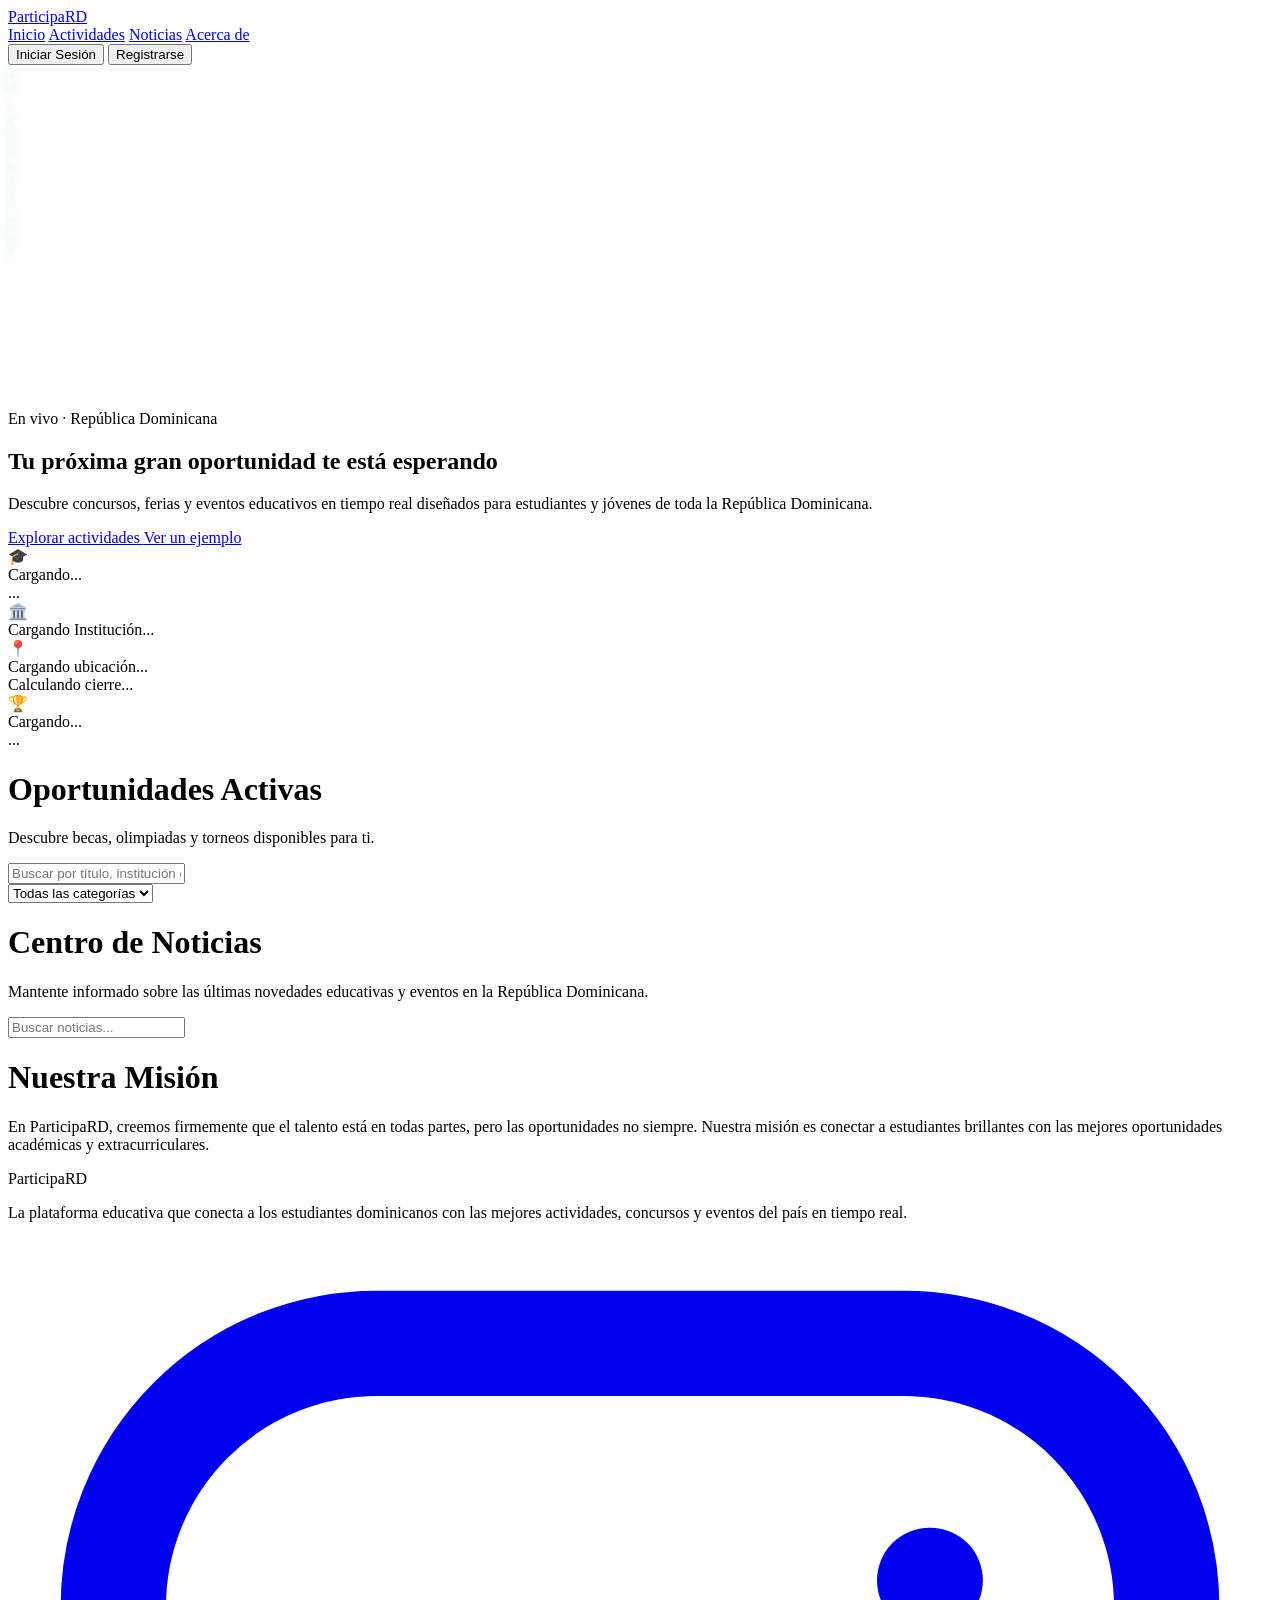
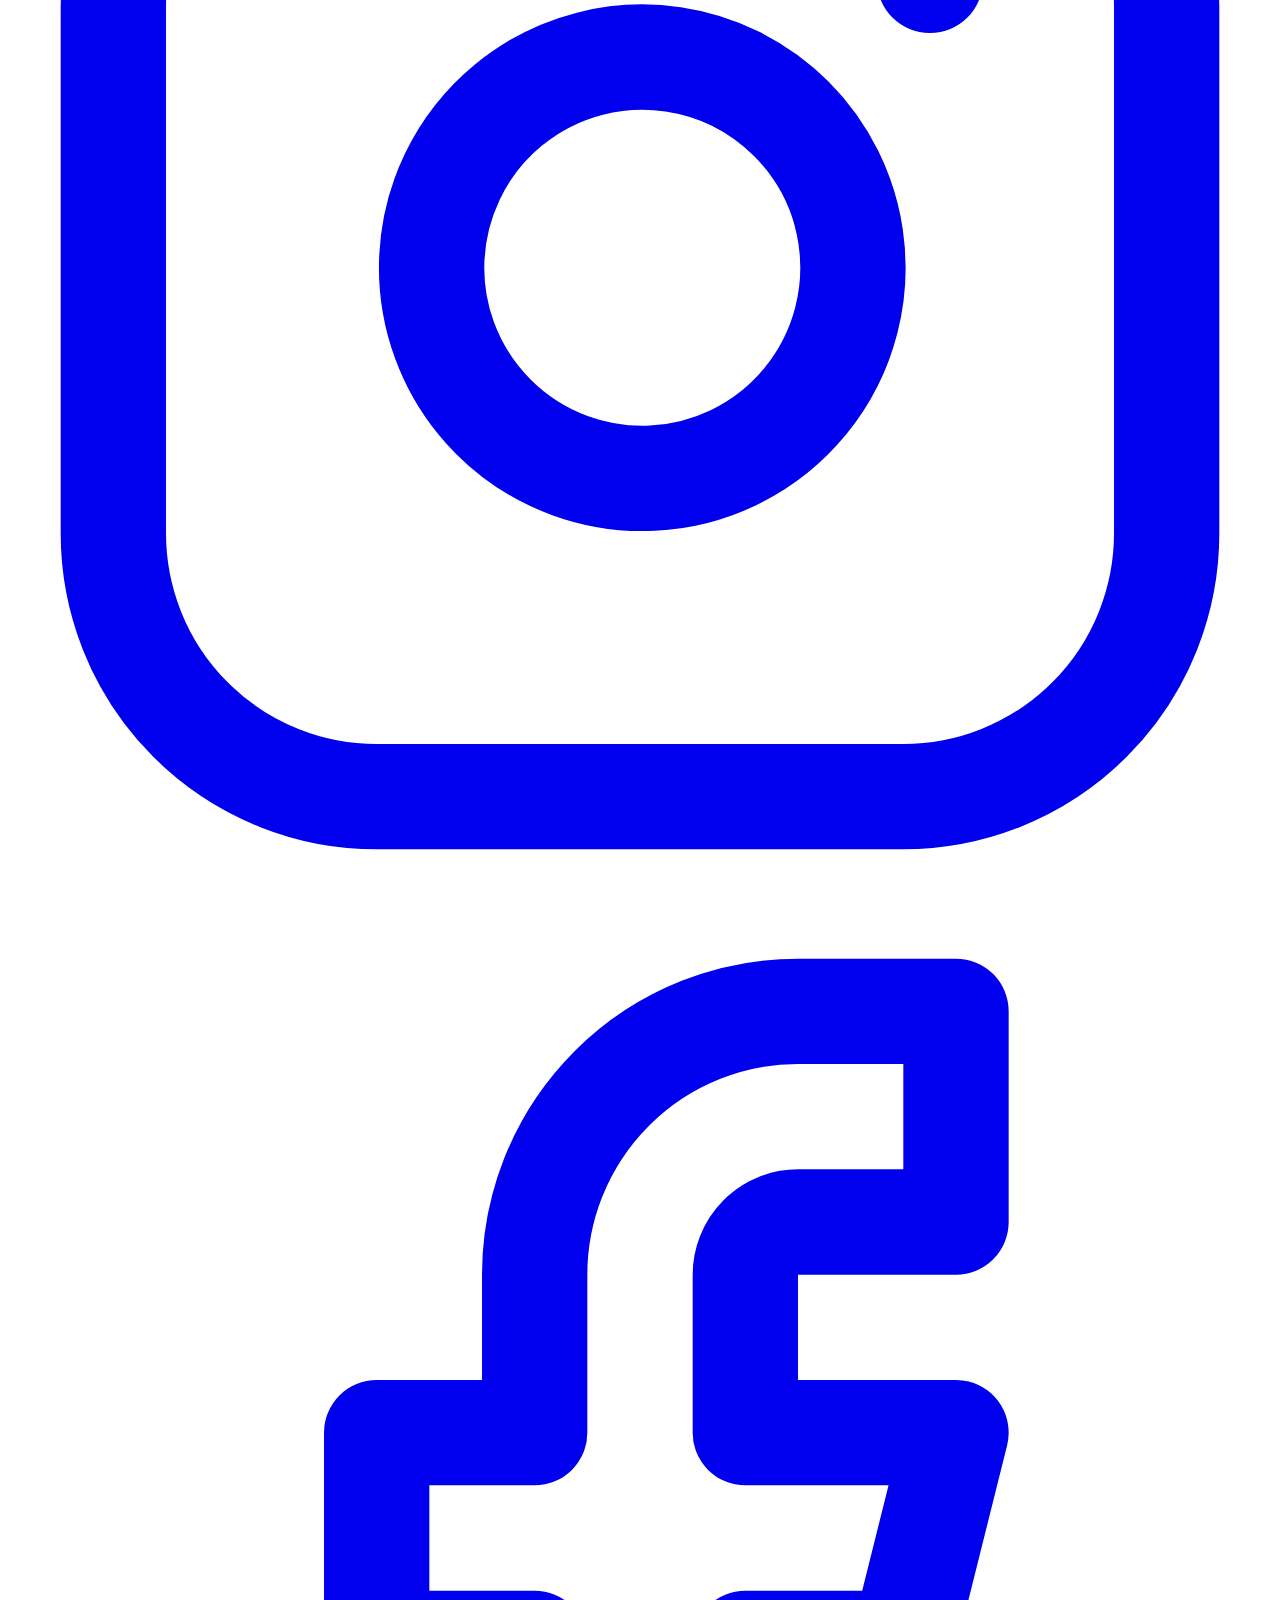
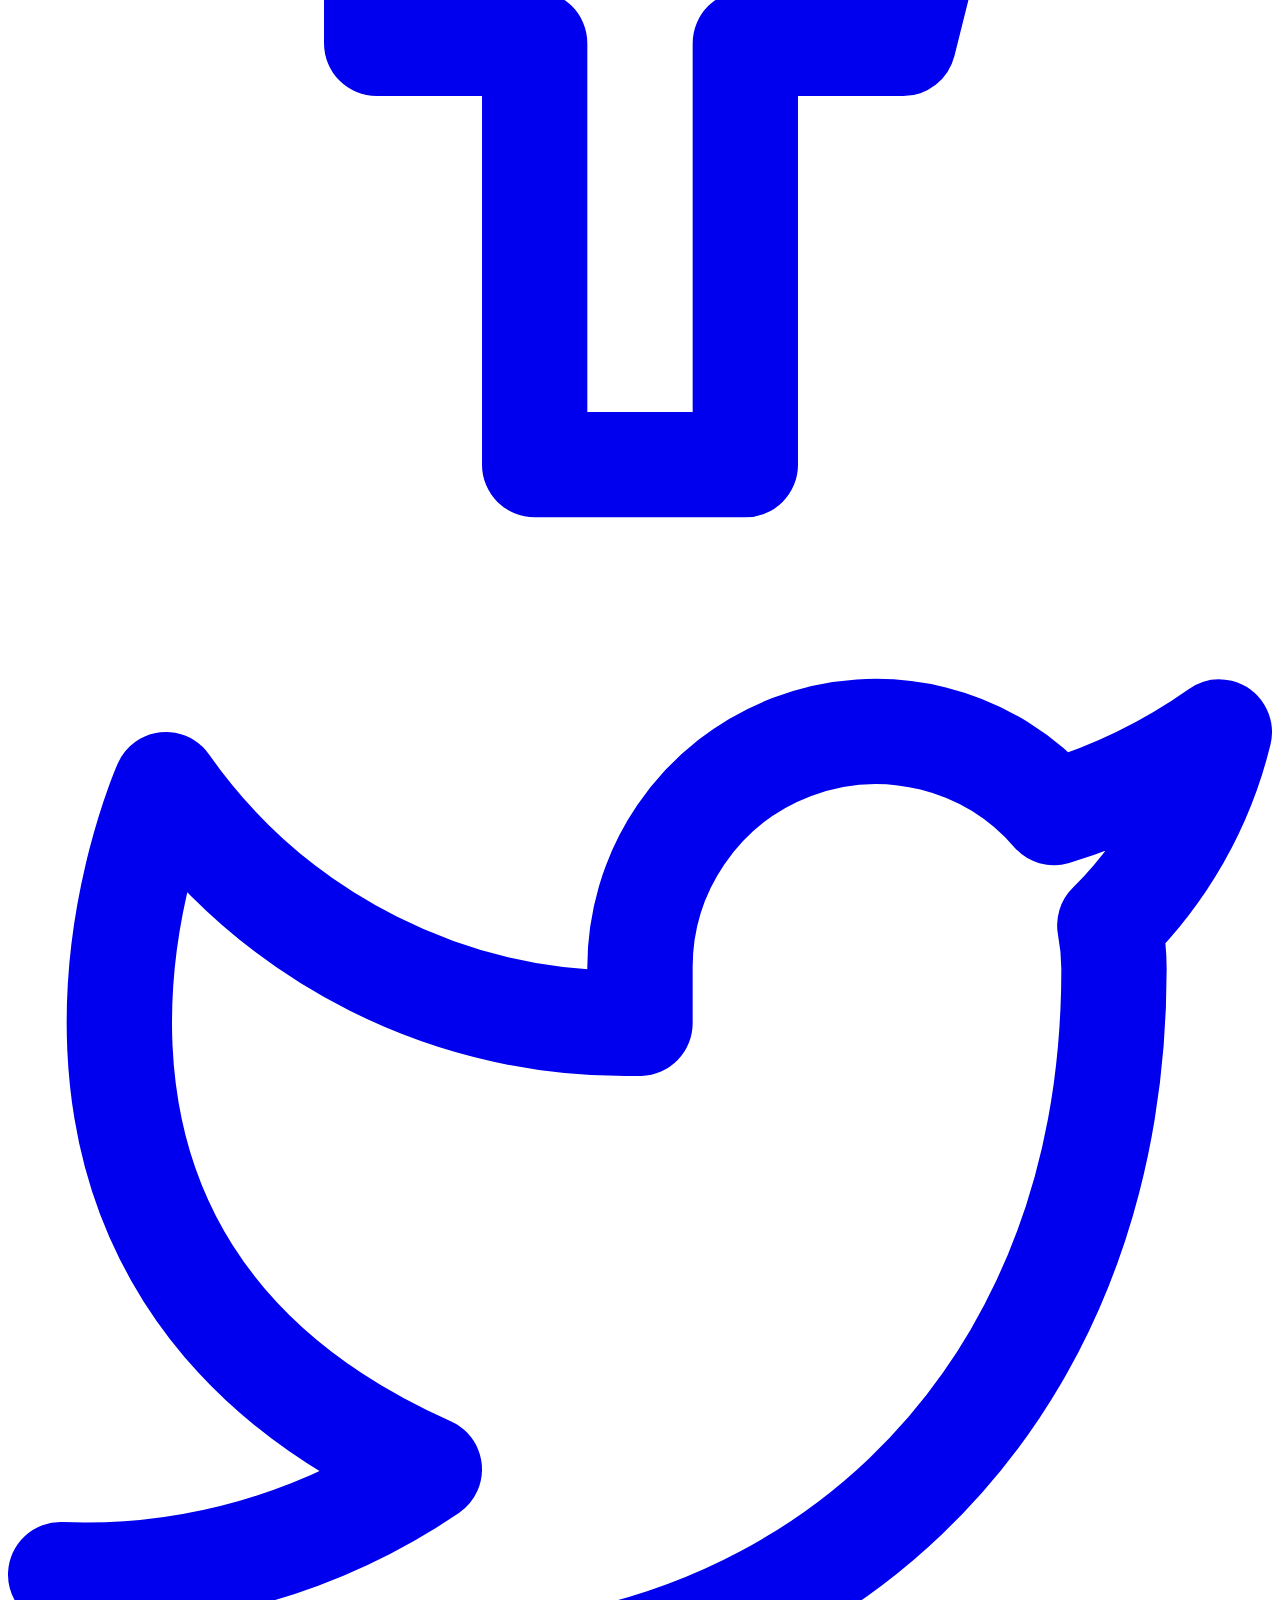
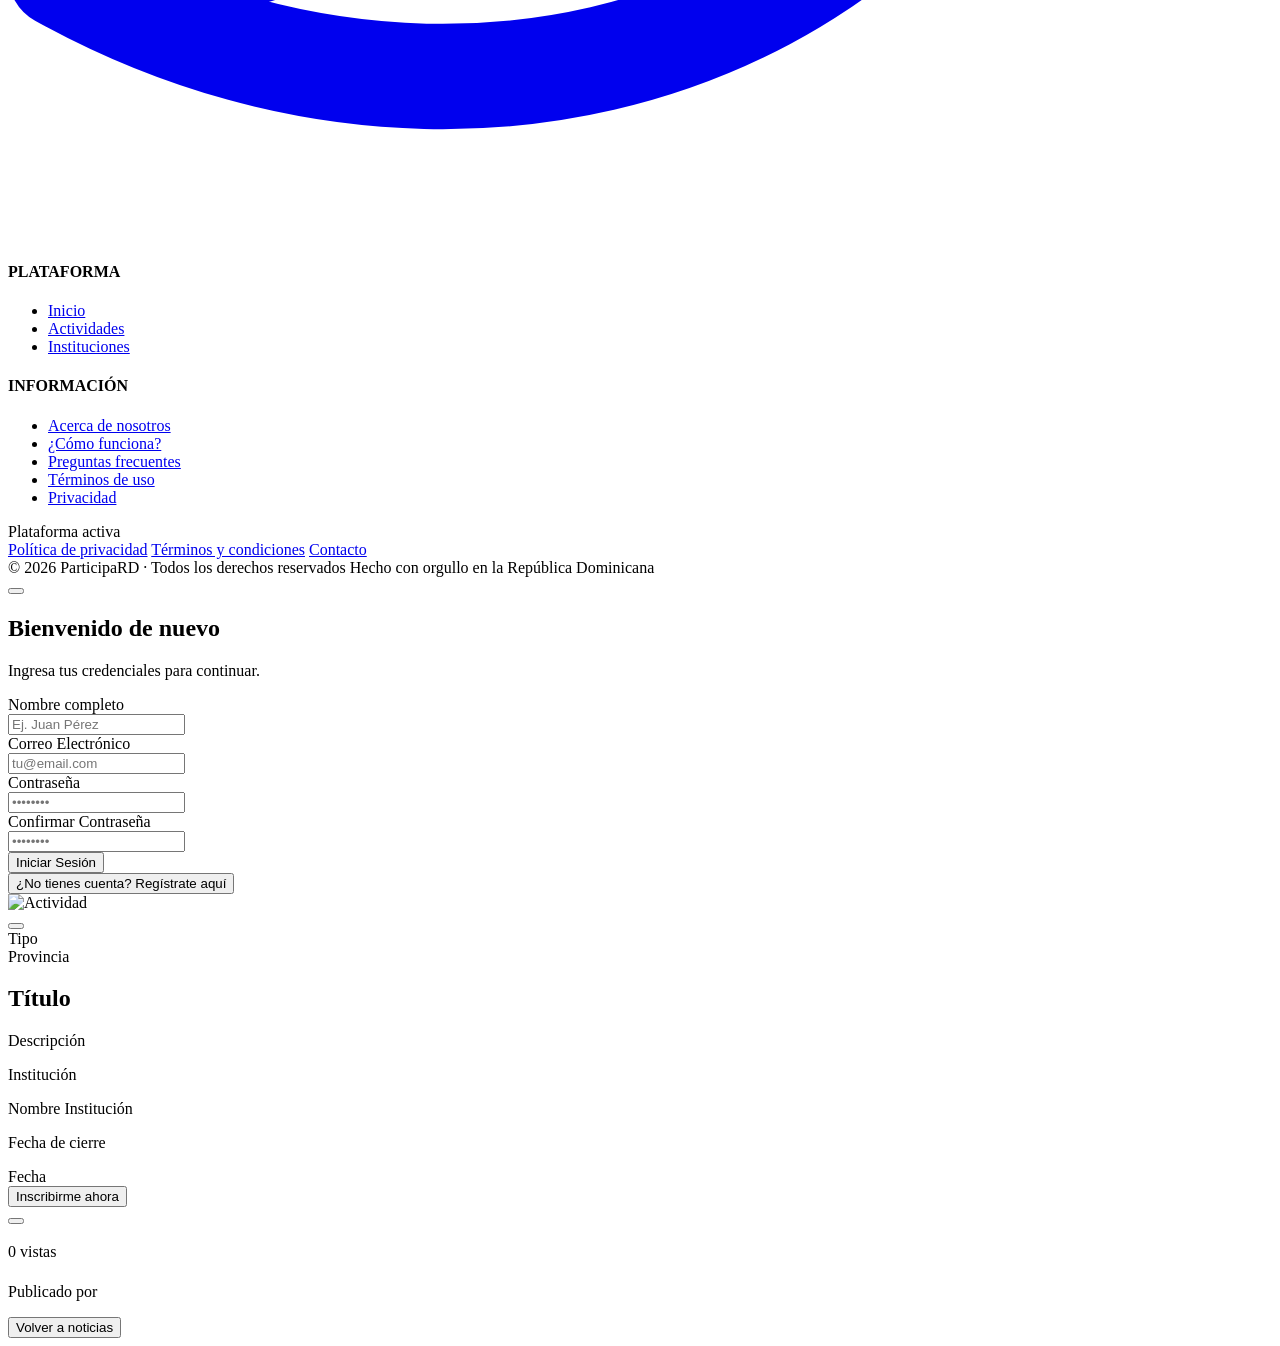
==== templates/index.html @ b7e298d4 "Merge branch 'main' of https://github.com/FelixPy1/participARD" ====
<!DOCTYPE html>
<html lang="es">

<head>
    <meta charset="UTF-8">
    <meta name="viewport" content="width=device-width, initial-scale=1.0">
    <title>ParticipaRD - Encuentra tu próxima oportunidad</title>

    <!-- Tailwind CSS -->
    <script src="https://cdn.tailwindcss.com"></script>
    <script>
        tailwind.config = {
            theme: {
                extend: {
                    colors: {
                        emerald: {
                            400: '#34d399',
                            500: '#10b981',
                            600: '#059669',
                        }
                    }
                }
            }
        }
    </script>

    <!-- AOS Animations -->
    <link href="https://unpkg.com/aos@2.3.1/dist/aos.css" rel="stylesheet">

    <!-- Lucide Icons -->
    <script src="https://unpkg.com/lucide@latest"></script>

    <!-- SweetAlert2 -->
    <script src="https://cdn.jsdelivr.net/npm/sweetalert2@11"></script>

    <!-- Custom CSS -->
    <link rel="stylesheet" href="/static/css/style.css">
</head>

<body class="bg-[#080d1a] min-h-screen text-white font-sans antialiased overflow-x-hidden">

    <!-- Navbar -->
    <header id="navbar" class="fixed top-0 left-0 right-0 z-50 transition-all duration-300 bg-transparent">
        <div class="max-w-7xl mx-auto px-4 sm:px-6 lg:px-8">
            <div class="flex items-center justify-between h-16 lg:h-18">
                <!-- Logo -->
                <a href="#" onclick="navigate('home')" class="flex items-center gap-2 group">
                    <div
                        class="w-8 h-8 rounded-lg bg-emerald-500 flex items-center justify-center shadow-lg shadow-emerald-500/30 group-hover:scale-105 transition-transform duration-200">
                        <i data-lucide="book-open" class="text-white" stroke-width="2.5" width="16" height="16"></i>
                    </div>
                    <span class="text-white font-bold text-lg tracking-tight">
                        Participa<span class="text-emerald-400">RD</span>
                    </span>
                </a>

                <!-- Desktop Nav -->
                <nav class="hidden md:flex items-center gap-1">
                    <a href="#" onclick="navigate('home')"
                        class="nav-btn px-4 py-2 rounded-lg text-sm font-medium transition-all duration-200 text-white/70 hover:text-white hover:bg-white/8">Inicio</a>
                    <a href="#" onclick="navigate('activities')"
                        class="nav-btn px-4 py-2 rounded-lg text-sm font-medium transition-all duration-200 text-white/70 hover:text-white hover:bg-white/8">Actividades</a>
                    <a href="#" onclick="navigate('news')"
                        class="nav-btn px-4 py-2 rounded-lg text-sm font-medium transition-all duration-200 text-white/70 hover:text-white hover:bg-white/8">Noticias</a>
                    <a href="#" onclick="navigate('about')"
                        class="nav-btn px-4 py-2 rounded-lg text-sm font-medium transition-all duration-200 text-white/70 hover:text-white hover:bg-white/8">Acerca
                        de</a>
                </nav>

                <!-- Actions -->
                <div class="hidden md:flex items-center gap-2" id="nav-actions">
                    <!-- Dinámico via JS: Mostrará login/registro o el perfil del usuario -->
                </div>
            </div>
        </div>
    </header>

    <!-- MAIN VIEWS -->
    <main id="main-content">

        <!-- ================= HOME VIEW ================= -->
        <div id="view-home" class="view-section block">
            <section class="relative flex items-start overflow-hidden pt-16 lg:pt-20 pb-4">
                <!-- Background Particles (Inyectadas via JS) -->
                <div id="particles-container" class="fixed inset-0 overflow-hidden pointer-events-none">
                    <div class="absolute inset-0 opacity-[0.04]"
                        style="background-image: linear-gradient(rgba(255,255,255,0.5) 1px, transparent 1px), linear-gradient(90deg, rgba(255,255,255,0.5) 1px, transparent 1px); background-size: 60px 60px;">
                    </div>
                    <div class="absolute top-1/4 left-1/4 w-96 h-96 bg-emerald-500/8 rounded-full blur-3xl"></div>
                    <div class="absolute bottom-1/4 right-1/4 w-80 h-80 bg-blue-500/6 rounded-full blur-3xl"></div>
                </div>

                <div class="relative max-w-7xl mx-auto px-4 sm:px-6 lg:px-8 pb-8 lg:pb-12 pt-2 w-full">
                    <div class="grid grid-cols-1 lg:grid-cols-2 gap-16 lg:gap-12 items-center">
                        <!-- Lado Izquierdo -->
                        <div class="max-w-2xl relative z-10" data-aos="fade-right" data-aos-duration="1000">
                            <div
                                class="inline-flex items-center gap-2 px-3 py-1.5 rounded-full bg-emerald-500/10 border border-emerald-500/20 mb-8 backdrop-blur-sm">
                                <span class="w-1.5 h-1.5 rounded-full bg-emerald-400 animate-pulse"></span>
                                <span class="text-emerald-400 text-xs font-semibold tracking-wide uppercase">En vivo ·
                                    República Dominicana</span>
                            </div>

                            <h1
                                class="text-5xl sm:text-6xl lg:text-6xl xl:text-7xl font-extrabold text-white leading-[1.1] tracking-tight mb-6">
                                Tu próxima gran
                                <span
                                    class="block text-transparent bg-clip-text bg-gradient-to-r from-emerald-400 to-cyan-400 pb-2">
                                    oportunidad
                                </span>
                                te está esperando
                            </h1>

                            <p class="text-lg sm:text-xl text-white/60 leading-relaxed mb-10 max-w-xl font-light">
                                Descubre concursos, ferias y eventos educativos en tiempo real diseñados para
                                estudiantes y jóvenes de toda la República Dominicana.
                            </p>

                            <div class="flex flex-wrap gap-4">
                                <a href="#" onclick="navigate('activities')"
                                    class="inline-flex items-center gap-2 px-7 py-3.5 rounded-xl bg-gradient-to-r from-emerald-500 to-emerald-400 hover:from-emerald-400 hover:to-emerald-300 text-white font-semibold text-sm transition-all duration-300 shadow-[0_0_20px_rgba(52,211,153,0.3)] hover:shadow-[0_0_25px_rgba(52,211,153,0.5)] hover:-translate-y-1">
                                    Explorar actividades
                                    <i data-lucide="arrow-right" width="18" height="18"></i>
                                </a>
                                <a href="#"
                                    class="inline-flex items-center gap-2 px-7 py-3.5 rounded-xl bg-white/5 hover:bg-white/10 border border-white/10 hover:border-white/20 text-white font-medium text-sm transition-all duration-300 backdrop-blur-sm hover:-translate-y-1">
                                    <i data-lucide="play" width="16" height="16" class="text-emerald-400"></i>
                                    Ver un ejemplo
                                </a>
                            </div>

                        </div>

                        <!-- Lado Derecho: Mockup UI original de React -->
                        <div class="relative hidden lg:block h-[480px] w-full" data-aos="fade-left"
                            data-aos-duration="1200" data-aos-delay="200">
                            <!-- Sombras y desenfoques de fondo -->
                            <div
                                class="absolute top-1/2 left-1/2 -translate-x-1/2 -translate-y-1/2 w-80 h-80 bg-emerald-500/20 rounded-full blur-[100px]">
                            </div>
                            <div class="absolute top-1/4 right-1/4 w-64 h-64 bg-cyan-500/20 rounded-full blur-[80px]">
                            </div>

                            <!-- Tarjeta Flotante Principal -->
                            <div
                                class="absolute top-[45%] right-4 -translate-y-1/2 w-[380px] bg-[#0a0f1e]/80 backdrop-blur-xl border border-white/10 rounded-2xl p-6 shadow-2xl shadow-black/50 z-20 animate-float">
                                <div class="flex justify-between items-start mb-6">
                                    <div class="flex gap-3 items-center">
                                        <div
                                            class="w-12 h-12 rounded-xl bg-emerald-500/20 flex items-center justify-center border border-emerald-500/30">
                                            <span class="text-2xl">🎓</span>
                                        </div>
                                        <div>
                                            <div id="hero-main-type"
                                                class="text-xs text-emerald-400 font-semibold mb-1 uppercase tracking-wider">
                                                Cargando...</div>
                                            <div id="hero-main-title" class="text-white font-bold text-lg">...</div>
                                        </div>
                                    </div>
                                    <div class="w-2 h-2 rounded-full bg-emerald-400 animate-ping"></div>
                                </div>

                                <div class="space-y-3 mb-6">
                                    <div class="flex items-center gap-3 text-sm text-white/60">
                                        <div
                                            class="w-8 h-8 rounded-lg bg-white/5 flex items-center justify-center border border-white/5">
                                            🏛️</div>
                                        <span id="hero-main-inst">Cargando Institución...</span>
                                    </div>
                                    <div class="flex items-center gap-3 text-sm text-white/60">
                                        <div
                                            class="w-8 h-8 rounded-lg bg-white/5 flex items-center justify-center border border-white/5">
                                            📍</div>
                                        <span id="hero-main-location">Cargando ubicación...</span>
                                    </div>
                                </div>

                                <div
                                    class="w-full bg-white/5 rounded-lg p-3 flex justify-center items-center border border-white/5">
                                    <span id="hero-main-date" class="text-xs text-white/60 font-medium">Calculando
                                        cierre...</span>
                                </div>
                            </div>

                            <!-- Tarjeta Flotante Secundaria (Detrás) -->
                            <div
                                class="absolute top-1/4 left-4 w-[320px] bg-[#0a0f1e]/60 backdrop-blur-md border border-white/5 rounded-2xl p-5 shadow-xl -rotate-6 z-10 animate-floatReverse">
                                <div class="flex gap-3 items-center mb-4">
                                    <div
                                        class="w-10 h-10 rounded-lg bg-cyan-500/20 flex items-center justify-center border border-cyan-500/30">
                                        <span class="text-xl">🏆</span>
                                    </div>
                                    <div>
                                        <div id="hero-sub-type"
                                            class="text-[10px] text-cyan-400 font-semibold mb-0.5 uppercase tracking-wider">
                                            Cargando...</div>
                                        <div id="hero-sub-title" class="text-white/90 font-bold text-sm">...</div>
                                    </div>
                                </div>
                                <div class="h-2 w-full bg-white/5 rounded-full overflow-hidden">
                                    <div
                                        class="h-full bg-gradient-to-r from-cyan-500 to-emerald-400 w-3/4 rounded-full">
                                    </div>
                                </div>
                            </div>

                        </div>
                    </div>
                </div>
            </section>
        </div>

        <!-- ================= ACTIVITIES VIEW ================= -->
        <div id="view-activities" class="view-section hidden pt-24 min-h-screen">
            <div class="max-w-7xl mx-auto px-4 sm:px-6 lg:px-8 py-12">
                <div class="flex flex-col md:flex-row justify-between items-start md:items-end gap-6 mb-12"
                    data-aos="fade-up">
                    <div>
                        <h1 class="text-4xl font-extrabold text-white mb-4 tracking-tight">Oportunidades <span
                                class="text-emerald-400">Activas</span></h1>
                        <p class="text-white/60 text-lg max-w-2xl mb-6">Descubre becas, olimpiadas y torneos disponibles
                            para ti.</p>

                        <!-- Barra de Búsqueda -->
                        <div class="relative max-w-md">
                            <i data-lucide="search"
                                class="absolute left-4 top-1/2 -translate-y-1/2 w-5 h-5 text-white/40"></i>
                            <input type="text" id="search-activities" oninput="renderActivitiesGrid()"
                                placeholder="Buscar por título, institución o provincia..."
                                class="w-full pl-11 pr-4 py-3 rounded-xl bg-[#0a0f1e]/80 backdrop-blur-md border border-white/10 text-white placeholder:text-white/30 focus:outline-none focus:border-emerald-500/50 shadow-lg shadow-black/20 transition-all">
                        </div>
                    </div>
                    <!-- Filtros -->
                    <div id="filters-container" class="relative w-full md:w-64 z-10">
                        <select onchange="filterActivities(this.value)"
                            class="w-full bg-[#0a0f1e]/80 backdrop-blur-md border border-white/10 rounded-xl px-4 py-3 text-white font-medium focus:outline-none focus:border-emerald-500/50 appearance-none cursor-pointer hover:bg-white/5 transition-all shadow-lg shadow-black/20">
                            <option class="bg-[#0a0f1e]" value="all">Todas las categorías</option>
                        </select>
                        <div
                            class="absolute inset-y-0 right-0 flex items-center px-4 pointer-events-none text-emerald-400">
                            <i data-lucide="chevron-down" class="w-4 h-4"></i>
                        </div>
                    </div>
                </div>

                <div id="activities-grid" class="grid grid-cols-1 md:grid-cols-2 lg:grid-cols-3 gap-6"
                    data-aos="fade-up" data-aos-delay="200">
                    <!-- Inyectado via JS -->
                </div>
            </div>
        </div>

        <!-- ================= NEWS VIEW ================= -->
        <div id="view-news" class="view-section hidden pt-24 min-h-screen">
            <div class="max-w-7xl mx-auto px-4 sm:px-6 lg:px-8 py-12">
                <div class="flex flex-col md:flex-row justify-between items-start md:items-end gap-6 mb-12" data-aos="fade-up">
                    <div>
                        <h1 class="text-4xl font-extrabold text-white mb-4 tracking-tight">Centro de <span class="text-emerald-400">Noticias</span></h1>
                        <p class="text-white/60 text-lg max-w-2xl mb-6">Mantente informado sobre las últimas novedades educativas y eventos en la República Dominicana.</p>
                        
                        <!-- News Search -->
                        <div class="relative max-w-md">
                            <i data-lucide="search" class="absolute left-4 top-1/2 -translate-y-1/2 w-5 h-5 text-white/40"></i>
                            <input type="text" id="search-news" oninput="renderNewsGrid()" placeholder="Buscar noticias..." 
                                class="w-full pl-11 pr-4 py-3 rounded-xl bg-[#0a0f1e]/80 backdrop-blur-md border border-white/10 text-white placeholder:text-white/30 focus:outline-none focus:border-emerald-500/50 shadow-lg shadow-black/20 transition-all">
                        </div>
                    </div>
                </div>

                <div id="news-grid" class="space-y-6" data-aos="fade-up" data-aos-delay="200">
                    <!-- Inyectado via JS -->
                </div>
            </div>
        </div>

        <!-- ================= ABOUT VIEW ================= -->
        <div id="view-about" class="view-section hidden pt-24 min-h-screen">
            <div class="max-w-4xl mx-auto px-4 sm:px-6 lg:px-8 py-12">
                <div class="text-center mb-16" data-aos="zoom-in">
                    <h1 class="text-4xl md:text-5xl font-extrabold text-white mb-6">Nuestra <span
                            class="text-emerald-400">Misión</span></h1>
                    <p class="text-xl text-white/70 leading-relaxed">
                        En ParticipaRD, creemos firmemente que el talento está en todas partes, pero las oportunidades
                        no siempre.
                        Nuestra misión es conectar a estudiantes brillantes con las mejores oportunidades académicas y
                        extracurriculares.
                    </p>
                </div>
            </div>
        </div>

        <!-- ================= FOOTER ================= -->
        <footer id="main-footer" class="bg-[#080d1a] border-t border-white/5">
            <div class="max-w-7xl mx-auto px-4 sm:px-6 lg:px-8 py-16">
                <div class="grid grid-cols-1 md:grid-cols-3 gap-10">
                    <div class="md:col-span-1">
                        <div class="flex items-center gap-2 mb-4">
                            <div
                                class="w-8 h-8 rounded-lg bg-emerald-500 flex items-center justify-center shadow-lg shadow-emerald-500/30">
                                <i data-lucide="book-open" class="text-white" stroke-width="2.5" width="16"
                                    height="16"></i>
                            </div>
                            <span class="text-white font-bold text-lg">
                                Participa<span class="text-emerald-400">RD</span>
                            </span>
                        </div>
                        <p class="text-sm text-white/40 leading-relaxed mb-6">
                            La plataforma educativa que conecta a los estudiantes dominicanos con las mejores
                            actividades, concursos y eventos del país en tiempo real.
                        </p>
                        <div class="flex items-center gap-2">
                            <a href="#"
                                class="w-8 h-8 rounded-lg bg-white/5 hover:bg-emerald-500/20 border border-white/10 hover:border-emerald-500/30 flex items-center justify-center text-white/40 hover:text-emerald-400 transition-all duration-200">
                                <svg xmlns="http://www.w3.org/2000/svg" viewBox="0 0 24 24" fill="none"
                                    stroke="currentColor" stroke-width="2" stroke-linecap="round"
                                    stroke-linejoin="round" class="w-4 h-4">
                                    <rect x="2" y="2" width="20" height="20" rx="5" ry="5"></rect>
                                    <path d="M16 11.37A4 4 0 1 1 12.63 8 4 4 0 0 1 16 11.37z"></path>
                                    <line x1="17.5" y1="6.5" x2="17.51" y2="6.5"></line>
                                </svg>
                            </a>
                            <a href="#"
                                class="w-8 h-8 rounded-lg bg-white/5 hover:bg-emerald-500/20 border border-white/10 hover:border-emerald-500/30 flex items-center justify-center text-white/40 hover:text-emerald-400 transition-all duration-200">
                                <svg xmlns="http://www.w3.org/2000/svg" viewBox="0 0 24 24" fill="none"
                                    stroke="currentColor" stroke-width="2" stroke-linecap="round"
                                    stroke-linejoin="round" class="w-4 h-4">
                                    <path d="M18 2h-3a5 5 0 0 0-5 5v3H7v4h3v8h4v-8h3l1-4h-4V7a1 1 0 0 1 1-1h3z"></path>
                                </svg>
                            </a>
                            <a href="#"
                                class="w-8 h-8 rounded-lg bg-white/5 hover:bg-emerald-500/20 border border-white/10 hover:border-emerald-500/30 flex items-center justify-center text-white/40 hover:text-emerald-400 transition-all duration-200">
                                <svg xmlns="http://www.w3.org/2000/svg" viewBox="0 0 24 24" fill="none"
                                    stroke="currentColor" stroke-width="2" stroke-linecap="round"
                                    stroke-linejoin="round" class="w-4 h-4">
                                    <path
                                        d="M23 3a10.9 10.9 0 0 1-3.14 1.53 4.48 4.48 0 0 0-7.86 3v1A10.66 10.66 0 0 1 3 4s-4 9 5 13a11.64 11.64 0 0 1-7 2c9 5 20 0 20-11.5a4.5 4.5 0 0 0-.08-.83A7.72 7.72 0 0 0 23 3z">
                                    </path>
                                </svg>
                            </a>
                        </div>
                    </div>

                    <div>
                        <h4 class="text-white font-semibold text-sm mb-4 tracking-wide">PLATAFORMA</h4>
                        <ul class="space-y-2.5">
                            <li><a href="#" onclick="navigate('home')"
                                    class="text-sm text-white/40 hover:text-white/80 transition-colors duration-150">Inicio</a>
                            </li>
                            <li><a href="#" onclick="navigate('activities')"
                                    class="text-sm text-white/40 hover:text-white/80 transition-colors duration-150">Actividades</a>
                            </li>
                            <li><a href="#"
                                    class="text-sm text-white/40 hover:text-white/80 transition-colors duration-150">Instituciones</a>
                            </li>
                        </ul>
                    </div>

                    <div>
                        <h4 class="text-white font-semibold text-sm mb-4 tracking-wide">INFORMACIÓN</h4>
                        <ul class="space-y-2.5">
                            <li><a href="#" onclick="navigate('about')"
                                    class="text-sm text-white/40 hover:text-white/80 transition-colors duration-150">Acerca
                                    de nosotros</a></li>
                            <li><a href="#"
                                    class="text-sm text-white/40 hover:text-white/80 transition-colors duration-150">¿Cómo
                                    funciona?</a></li>
                            <li><a href="#"
                                    class="text-sm text-white/40 hover:text-white/80 transition-colors duration-150">Preguntas
                                    frecuentes</a></li>
                            <li><a href="#"
                                    class="text-sm text-white/40 hover:text-white/80 transition-colors duration-150">Términos
                                    de uso</a></li>
                            <li><a href="#"
                                    class="text-sm text-white/40 hover:text-white/80 transition-colors duration-150">Privacidad</a>
                            </li>
                        </ul>
                    </div>

                </div>
            </div>

            <div
                class="mt-12 pt-6 border-t border-white/5 flex flex-col sm:flex-row items-center justify-between gap-4">
                <div class="flex items-center gap-4 text-xs text-white/25">
                    <span class="flex items-center gap-1.5">
                        <span class="w-1.5 h-1.5 rounded-full bg-emerald-400 animate-pulse"></span>
                        Plataforma activa
                    </span>
                </div>
                <div class="flex items-center gap-4 text-xs text-white/25">
                    <a href="#" class="hover:text-white/50 transition-colors">Política de privacidad</a>
                    <a href="#" class="hover:text-white/50 transition-colors">Términos y condiciones</a>
                    <a href="#" class="hover:text-white/50 transition-colors">Contacto</a>
                </div>
            </div>

            <div class="mt-4 flex flex-col sm:flex-row items-center justify-between gap-2 text-xs text-white/15">
                <span>© 2026 ParticipaRD · Todos los derechos reservados</span>
                <span>Hecho con orgullo en la República Dominicana</span>
            </div>
            </div>
        </footer>

    </main>

    <!-- ================= AUTH MODAL ================= -->
    <div id="auth-modal"
        class="hidden fixed inset-0 z-[60] flex items-center justify-center p-4 bg-black/60 backdrop-blur-md">
        <div class="glass-panel relative w-full max-w-md rounded-3xl p-8 shadow-[0_0_50px_rgba(16,185,129,0.15)]">
            <button onclick="toggleAuthModal()"
                class="absolute top-6 right-6 p-2 text-white/50 hover:text-white hover:bg-white/10 rounded-full transition-all">
                <i data-lucide="x" class="w-5 h-5"></i>
            </button>

            <h2 id="auth-title" class="text-3xl font-bold text-white mb-2 tracking-tight">Bienvenido de nuevo</h2>
            <p id="auth-subtitle" class="text-white/50 mb-8 text-sm">Ingresa tus credenciales para continuar.</p>

            <div id="auth-error" class="hidden flex gap-3 p-4 rounded-xl bg-red-500/10 border border-red-500/20 mb-6">
                <i data-lucide="alert-circle" class="w-4 h-4 text-red-400 mt-0.5"></i>
                <p id="auth-error-msg" class="text-sm text-red-300 font-medium"></p>
            </div>

            <div id="auth-success"
                class="hidden flex gap-3 p-4 rounded-xl bg-emerald-500/10 border border-emerald-500/20 mb-6">
                <i data-lucide="check-circle" class="w-4 h-4 text-emerald-400 mt-0.5"></i>
                <p id="auth-success-msg" class="text-sm text-emerald-300 font-medium"></p>
            </div>

            <form id="auth-form" class="space-y-5">
                <div id="group-name" class="hidden space-y-1.5">
                    <label class="text-xs font-semibold text-white/70 uppercase tracking-wider ml-1">Nombre
                        completo</label>
                    <div class="relative">
                        <i data-lucide="user"
                            class="absolute left-4 top-1/2 -translate-y-1/2 w-4 h-4 text-white/40"></i>
                        <input type="text" id="auth-name"
                            class="w-full pl-11 pr-4 py-3 rounded-xl bg-white/5 border border-white/10 text-white placeholder:text-white/20 focus:outline-none focus:border-emerald-500/50"
                            placeholder="Ej. Juan Pérez">
                    </div>
                </div>

                <div class="space-y-1.5">
                    <label class="text-xs font-semibold text-white/70 uppercase tracking-wider ml-1">Correo
                        Electrónico</label>
                    <div class="relative">
                        <i data-lucide="mail"
                            class="absolute left-4 top-1/2 -translate-y-1/2 w-4 h-4 text-white/40"></i>
                        <input type="email" id="auth-email" required
                            class="w-full pl-11 pr-4 py-3 rounded-xl bg-white/5 border border-white/10 text-white placeholder:text-white/20 focus:outline-none focus:border-emerald-500/50"
                            placeholder="tu@email.com">
                    </div>
                </div>

                <div class="space-y-1.5">
                    <label class="text-xs font-semibold text-white/70 uppercase tracking-wider ml-1">Contraseña</label>
                    <div class="relative">
                        <i data-lucide="lock"
                            class="absolute left-4 top-1/2 -translate-y-1/2 w-4 h-4 text-white/40"></i>
                        <input type="password" id="auth-password" required
                            class="w-full pl-11 pr-4 py-3 rounded-xl bg-white/5 border border-white/10 text-white placeholder:text-white/20 focus:outline-none focus:border-emerald-500/50"
                            placeholder="••••••••">
                    </div>
                </div>

                <div id="group-confirm-password" class="space-y-1.5">
                    <label class="text-xs font-semibold text-white/70 uppercase tracking-wider ml-1">Confirmar Contraseña</label>
                    <div class="relative">
                        <i data-lucide="shield-check"
                            class="absolute left-4 top-1/2 -translate-y-1/2 w-4 h-4 text-white/40"></i>
                        <input type="password" id="auth-confirm-password" required
                            class="w-full pl-11 pr-4 py-3 rounded-xl bg-white/5 border border-white/10 text-white placeholder:text-white/20 focus:outline-none focus:border-emerald-500/50"
                            placeholder="••••••••">
                    </div>
                </div>



                <button type="submit" id="auth-submit-btn"
                    class="w-full btn-premium py-3 px-4 bg-emerald-500 text-white font-bold rounded-xl transition-all flex items-center justify-center mt-2 shadow-[0_0_20px_rgba(16,185,129,0.2)]">
                    Iniciar Sesión
                </button>
            </form>

            <div class="mt-6 text-center">
                <button onclick="toggleAuthMode()" class="text-sm text-white/50 hover:text-white transition-colors">
                    <span id="auth-toggle-text">¿No tienes cuenta? Regístrate aquí</span>
                </button>
            </div>
        </div>
    </div>

    <!-- ================= PUBLIC ACTIVITY MODAL ================= -->
    <div id="public-activity-modal"
        class="hidden fixed inset-0 z-50 flex items-center justify-center p-4 bg-black/60 backdrop-blur-md">
        <div
            class="glass-panel relative w-full max-w-2xl max-h-[90vh] overflow-y-auto rounded-3xl shadow-[0_0_50px_rgba(16,185,129,0.15)] flex flex-col">
            <!-- Header Image -->
            <div id="public-activity-image-container"
                class="h-48 w-full relative overflow-hidden shrink-0 rounded-t-3xl hidden">
                <img id="public-activity-image" src="" class="w-full h-full object-cover" alt="Actividad">
                <div class="absolute inset-0 bg-gradient-to-t from-[#080d1a] to-transparent"></div>
            </div>

            <button onclick="closePublicActivityModal()"
                class="absolute top-4 right-4 z-10 p-2 text-white/70 hover:text-white bg-black/20 hover:bg-black/40 rounded-full transition-all">
                <i data-lucide="x" class="w-5 h-5"></i>
            </button>

            <div class="p-8 flex-1 flex flex-col">
                <div class="flex flex-wrap gap-2 mb-4">
                    <div id="public-activity-type"
                        class="inline-flex items-center gap-1.5 px-3 py-1 rounded-full bg-emerald-500/10 border border-emerald-500/20 text-emerald-400 text-xs font-bold uppercase tracking-wider">
                        <i data-lucide="tag" class="w-3 h-3"></i>
                        Tipo
                    </div>
                    <div id="public-activity-province"
                        class="px-2 py-1 rounded bg-white/5 text-white/70 border border-white/5 text-xs font-medium flex items-center gap-1">
                        <i data-lucide="map-pin" class="w-3 h-3"></i>
                        Provincia
                    </div>
                </div>

                <h2 id="public-activity-title" class="text-3xl font-extrabold text-white mb-6 leading-tight">Título</h2>

                <p id="public-activity-desc" class="text-white/70 text-base leading-relaxed mb-8">Descripción</p>

                <div class="grid grid-cols-1 sm:grid-cols-2 gap-4 mb-8 bg-white/5 p-4 rounded-xl border border-white/5">
                    <div class="flex items-center gap-3 text-white/80">
                        <div class="w-10 h-10 rounded-lg bg-emerald-500/10 flex items-center justify-center shrink-0">
                            <i data-lucide="building" class="w-5 h-5 text-emerald-400"></i>
                        </div>
                        <div>
                            <p class="text-[10px] text-white/40 uppercase tracking-wider font-semibold">Institución</p>
                            <span id="public-activity-inst" class="font-medium text-sm">Nombre Institución</span>
                        </div>
                    </div>
                    <div class="flex items-center gap-3 text-white/80">
                        <div class="w-10 h-10 rounded-lg bg-emerald-500/10 flex items-center justify-center shrink-0">
                            <i data-lucide="calendar" class="w-5 h-5 text-emerald-400"></i>
                        </div>
                        <div>
                            <p class="text-[10px] text-white/40 uppercase tracking-wider font-semibold">Fecha de cierre
                            </p>
                            <span id="public-activity-date" class="font-medium text-sm">Fecha</span>
                        </div>
                    </div>
                </div>

                <div class="mt-auto pt-6 border-t border-white/10" id="public-activity-action-container">
                    <button id="public-activity-enroll-btn"
                        class="w-full btn-premium py-3 bg-emerald-500 hover:bg-emerald-400 text-white rounded-xl font-bold transition-all flex justify-center items-center gap-2 shadow-[0_0_20px_rgba(16,185,129,0.3)]">
                        <i data-lucide="check-circle" class="w-5 h-5"></i>
                        Inscribirme ahora
                    </button>
                </div>
            </div>
        </div>
    </div>

    <!-- ================= NEWS DETAIL MODAL ================= -->
    <div id="news-detail-modal" class="hidden fixed inset-0 z-[70] flex items-center justify-center p-0 sm:p-4 bg-black/80 backdrop-blur-xl">
        <div class="w-full h-full sm:max-w-4xl sm:h-[90vh] bg-[#080d1a] sm:rounded-3xl shadow-2xl overflow-y-auto relative border border-white/10">
            <!-- Close Button (Mobile Floating) -->
            <button onclick="closeNewsDetail()" class="fixed top-6 right-6 z-[80] p-3 bg-black/50 text-white rounded-full backdrop-blur-md border border-white/10 sm:absolute">
                <i data-lucide="x" class="w-6 h-6"></i>
            </button>

            <!-- Hero Image -->
            <div id="news-detail-hero" class="w-full h-[300px] sm:h-[450px] relative overflow-hidden">
                <img id="news-detail-image" src="" class="w-full h-full object-cover" alt="">
                <div class="absolute inset-0 bg-gradient-to-t from-[#080d1a] via-[#080d1a]/20 to-transparent"></div>
            </div>

            <!-- Content Container -->
            <div class="max-w-3xl mx-auto px-6 py-12 -mt-20 relative z-10">
                <div class="flex items-center gap-3 mb-6">
                    <span id="news-detail-date" class="px-3 py-1 rounded-full bg-emerald-500/10 border border-emerald-500/20 text-emerald-400 text-xs font-bold uppercase tracking-wider"></span>
                    <span class="w-1 h-1 rounded-full bg-white/20"></span>
                    <span id="news-detail-views" class="text-white/40 text-xs flex items-center gap-1">
                        <i data-lucide="eye" class="w-3 h-3"></i> <span id="news-detail-views-count">0</span> vistas
                    </span>
                </div>

                <h1 id="news-detail-title" class="text-4xl sm:text-5xl font-extrabold text-white mb-8 leading-tight"></h1>

                <!-- Author Info -->
                <div class="flex items-center gap-4 mb-12 p-4 rounded-2xl bg-white/5 border border-white/10">
                    <div id="news-detail-author-avatar" class="w-12 h-12 rounded-full bg-emerald-500 flex items-center justify-center text-white font-bold text-lg"></div>
                    <div>
                        <p class="text-[10px] text-white/40 uppercase tracking-widest font-bold">Publicado por</p>
                        <p id="news-detail-author-name" class="text-white font-medium"></p>
                    </div>
                </div>

                <!-- Main Content Body -->
                <div id="news-detail-content" class="prose prose-invert prose-emerald max-w-none text-white/80 leading-relaxed text-lg">
                    <!-- Dynamic content -->
                </div>

                <!-- Footer / Back -->
                <div class="mt-16 pt-8 border-t border-white/10 flex justify-center">
                    <button onclick="closeNewsDetail()" class="flex items-center gap-2 px-8 py-3 rounded-xl bg-white/5 hover:bg-white/10 border border-white/10 text-white transition-all">
                        <i data-lucide="arrow-left" class="w-5 h-5"></i>
                        Volver a noticias
                    </button>
                </div>
            </div>
        </div>
    </div>

    <!-- Scripts -->
    <script src="/static/js/main.js?v=20"></script>
    <script src="https://unpkg.com/aos@2.3.1/dist/aos.js"></script>
    <script>
        if (window.lucide) window.lucide.createIcons();
        AOS.init({
            once: false,
            mirror: true,
            duration: 800,
            offset: 50
        });
    </script>
</body>

</html>
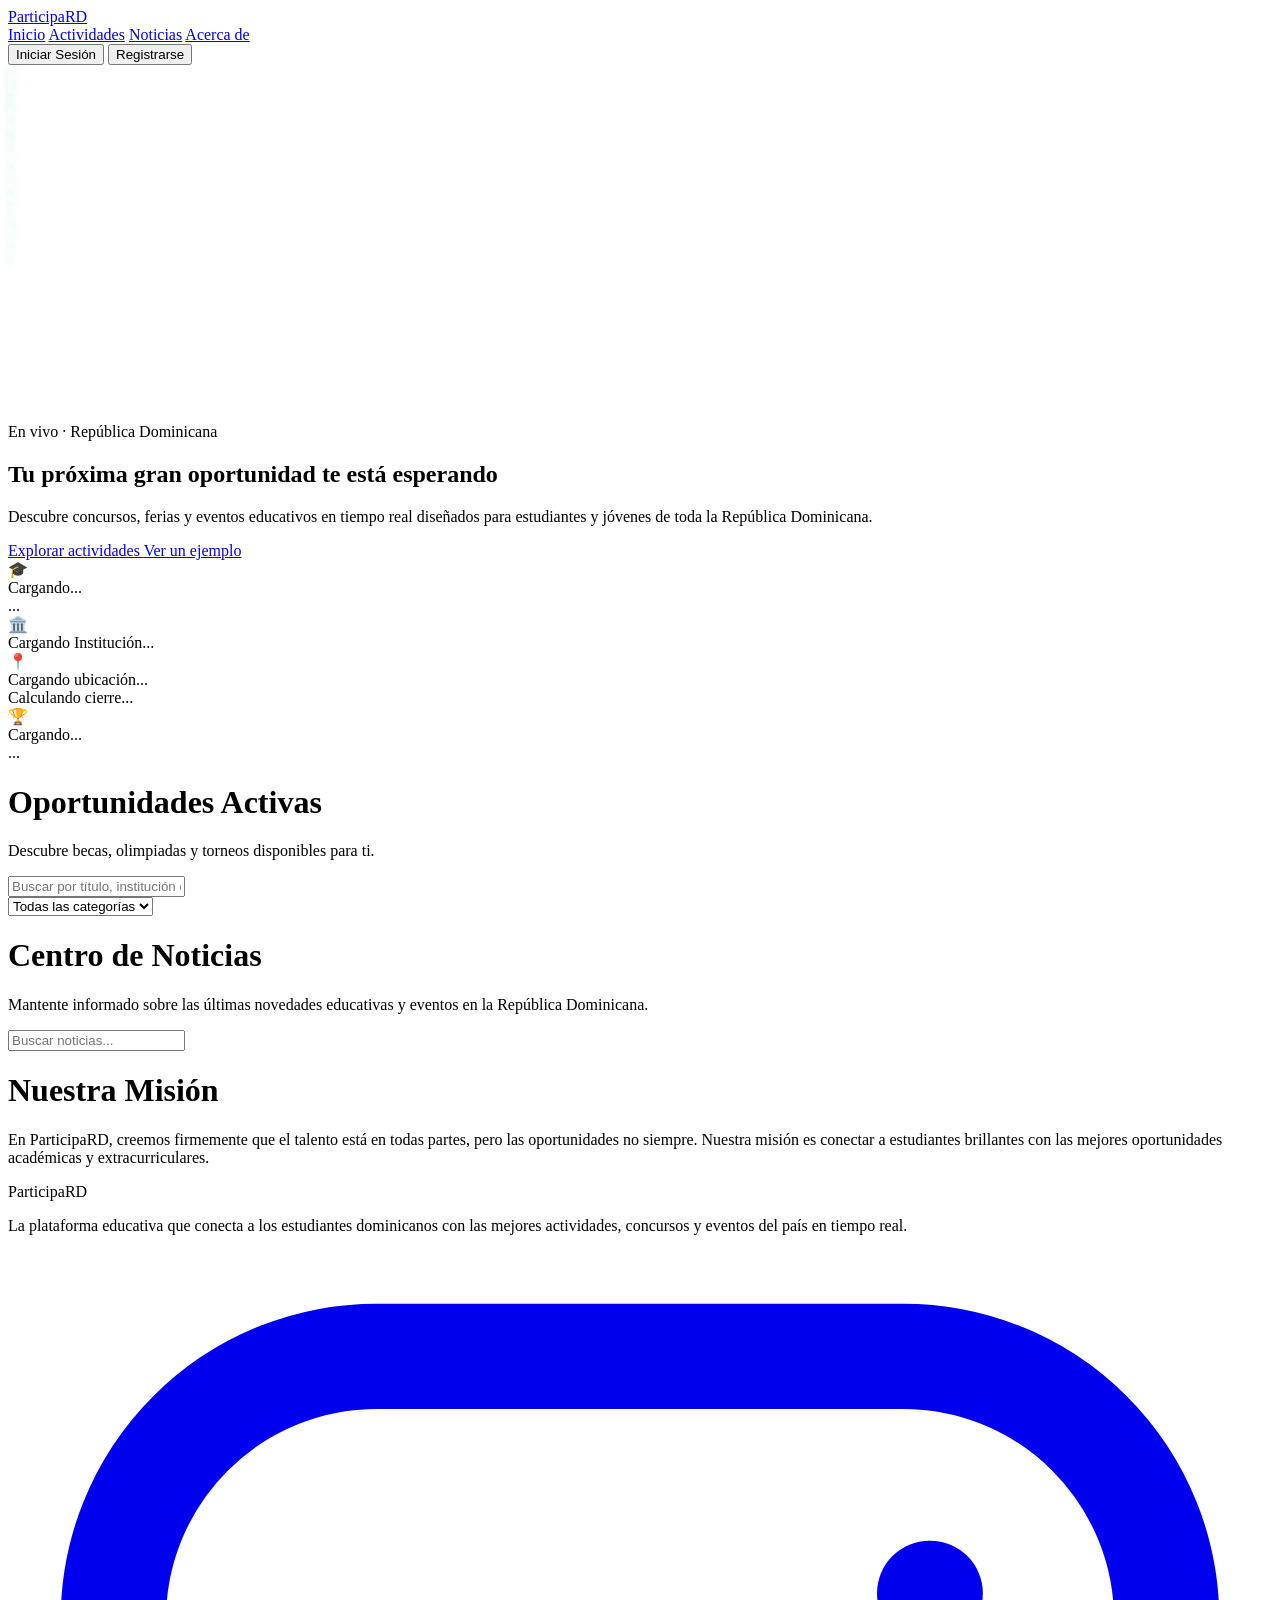
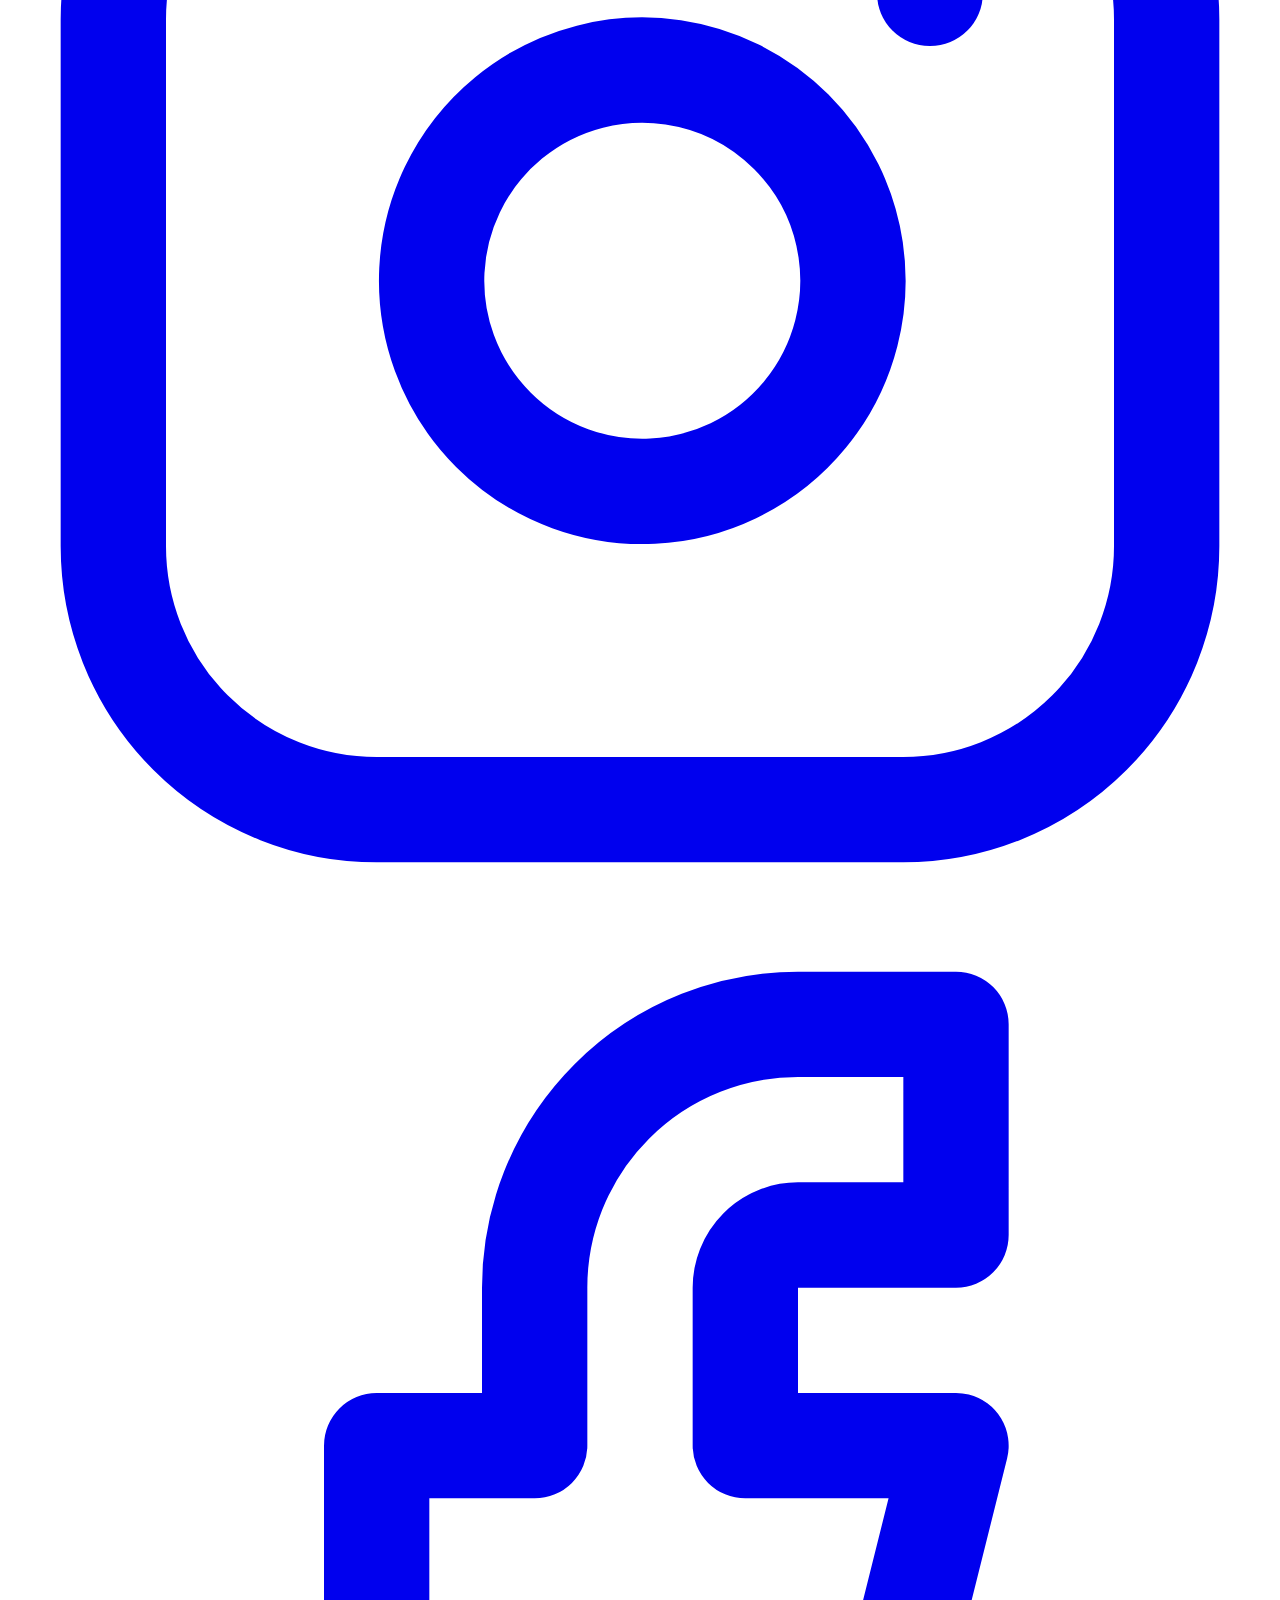
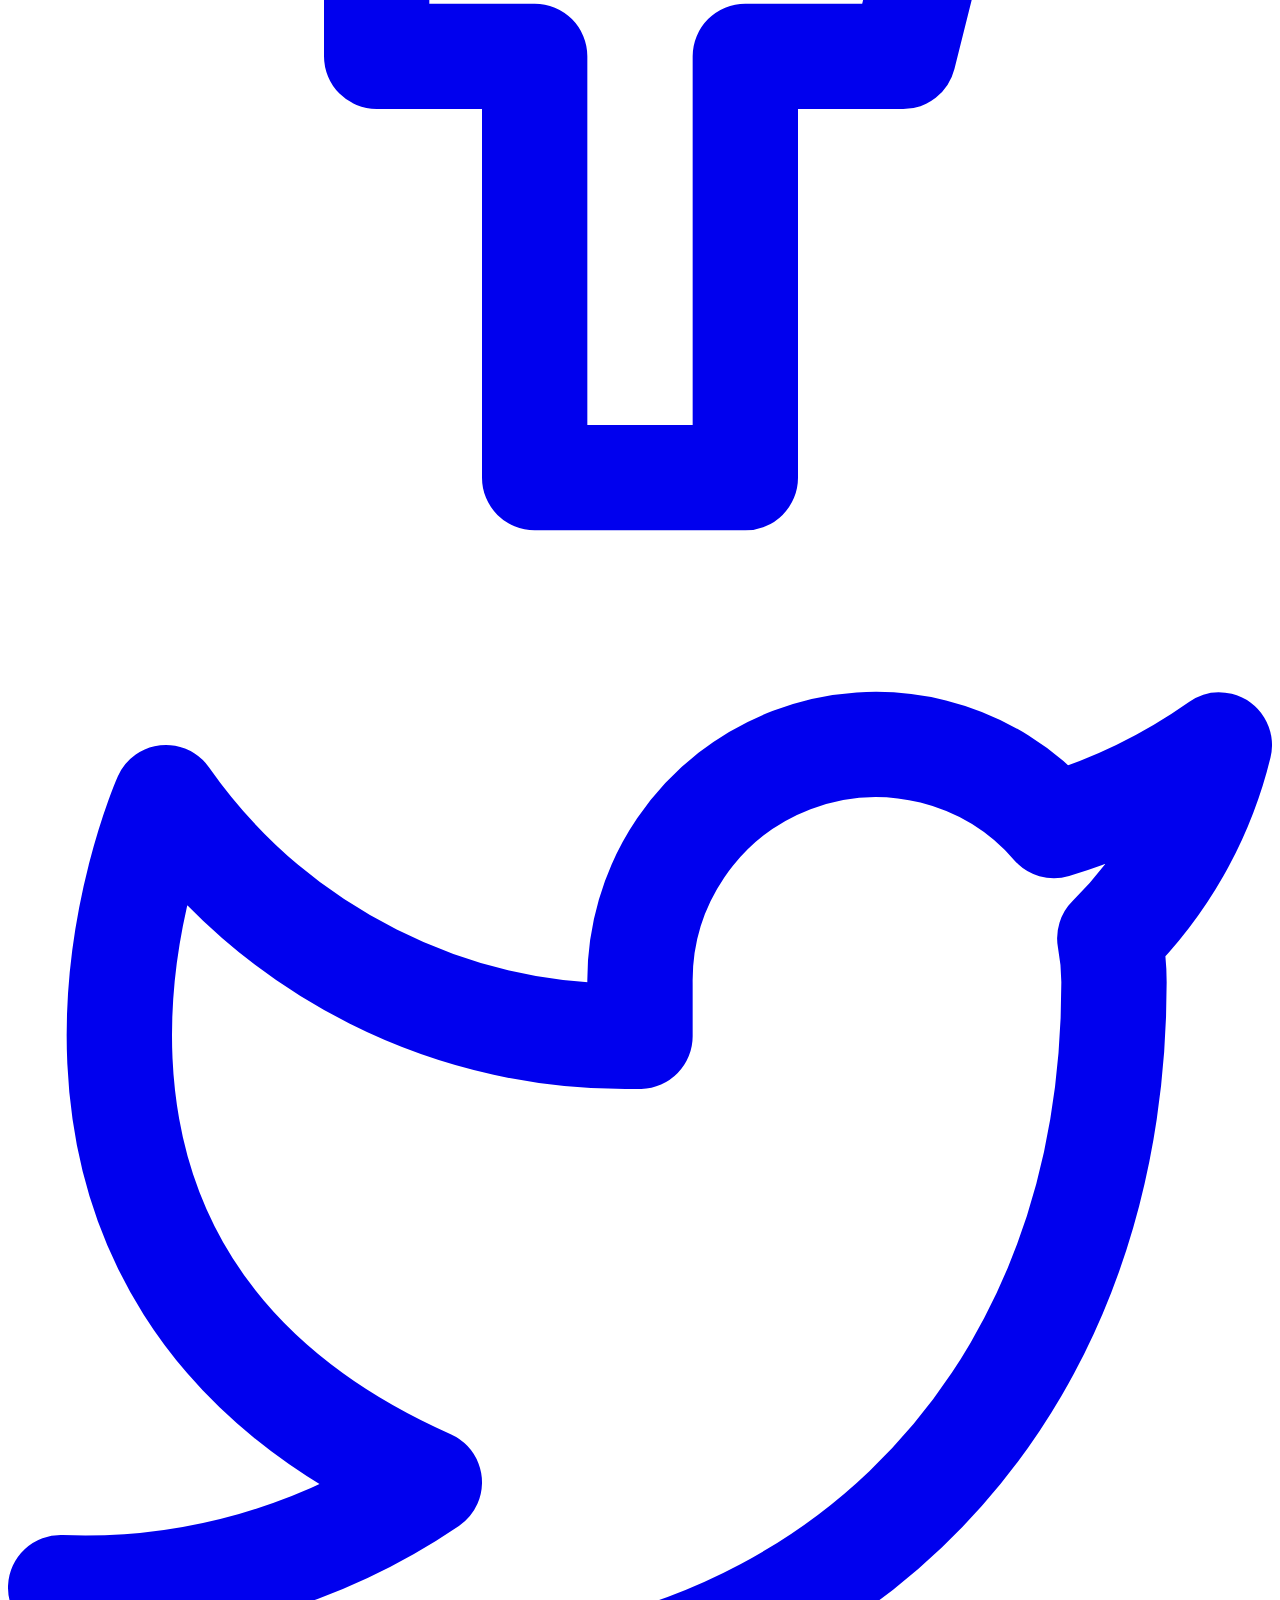
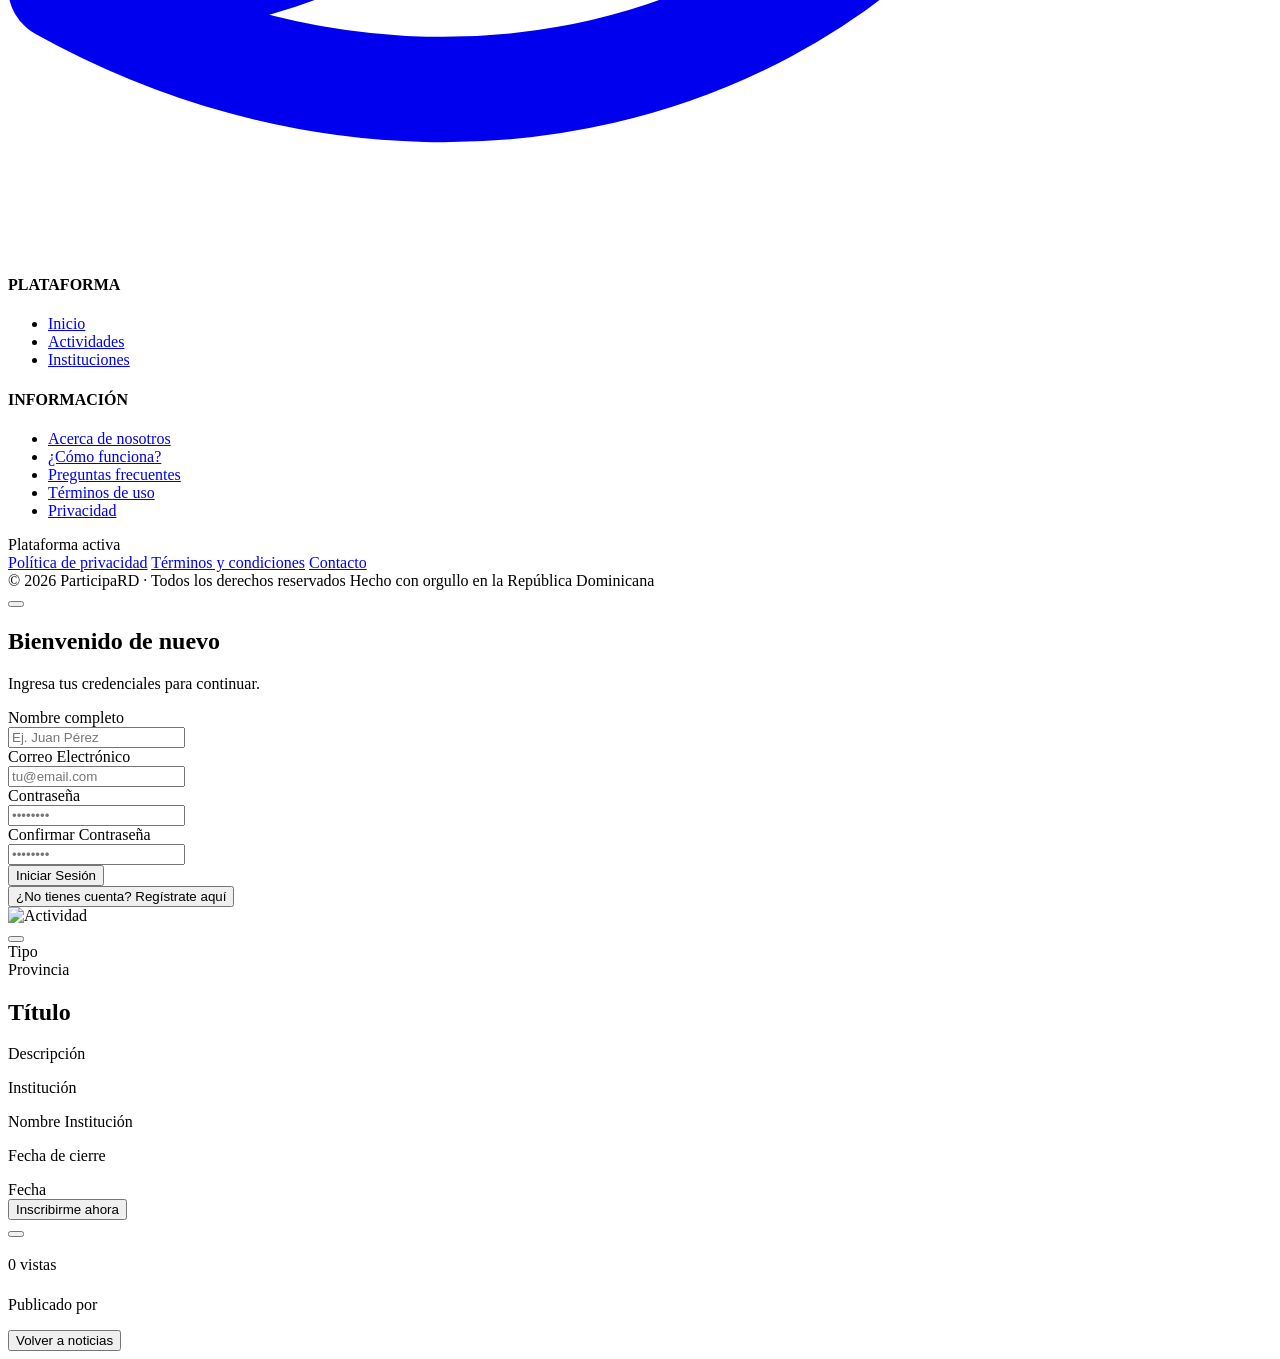
==== commit 09af39e7: "noticias" ====
--- a/templates/index.html
+++ b/templates/index.html
@@ -267,7 +267,7 @@
                     </div>
                 </div>
 
-                <div id="news-grid" class="space-y-6" data-aos="fade-up" data-aos-delay="200">
+                <div id="news-grid" class="grid grid-cols-1 md:grid-cols-2 lg:grid-cols-3 gap-8" data-aos="fade-up" data-aos-delay="200">
                     <!-- Inyectado via JS -->
                 </div>
             </div>
@@ -539,8 +539,7 @@
                             <i data-lucide="calendar" class="w-5 h-5 text-emerald-400"></i>
                         </div>
                         <div>
-                            <p class="text-[10px] text-white/40 uppercase tracking-wider font-semibold">Fecha de cierre
-                            </p>
+                            <p id="public-activity-date-label" class="text-[10px] text-white/40 uppercase tracking-wider font-semibold">Fecha de cierre</p>
                             <span id="public-activity-date" class="font-medium text-sm">Fecha</span>
                         </div>
                     </div>
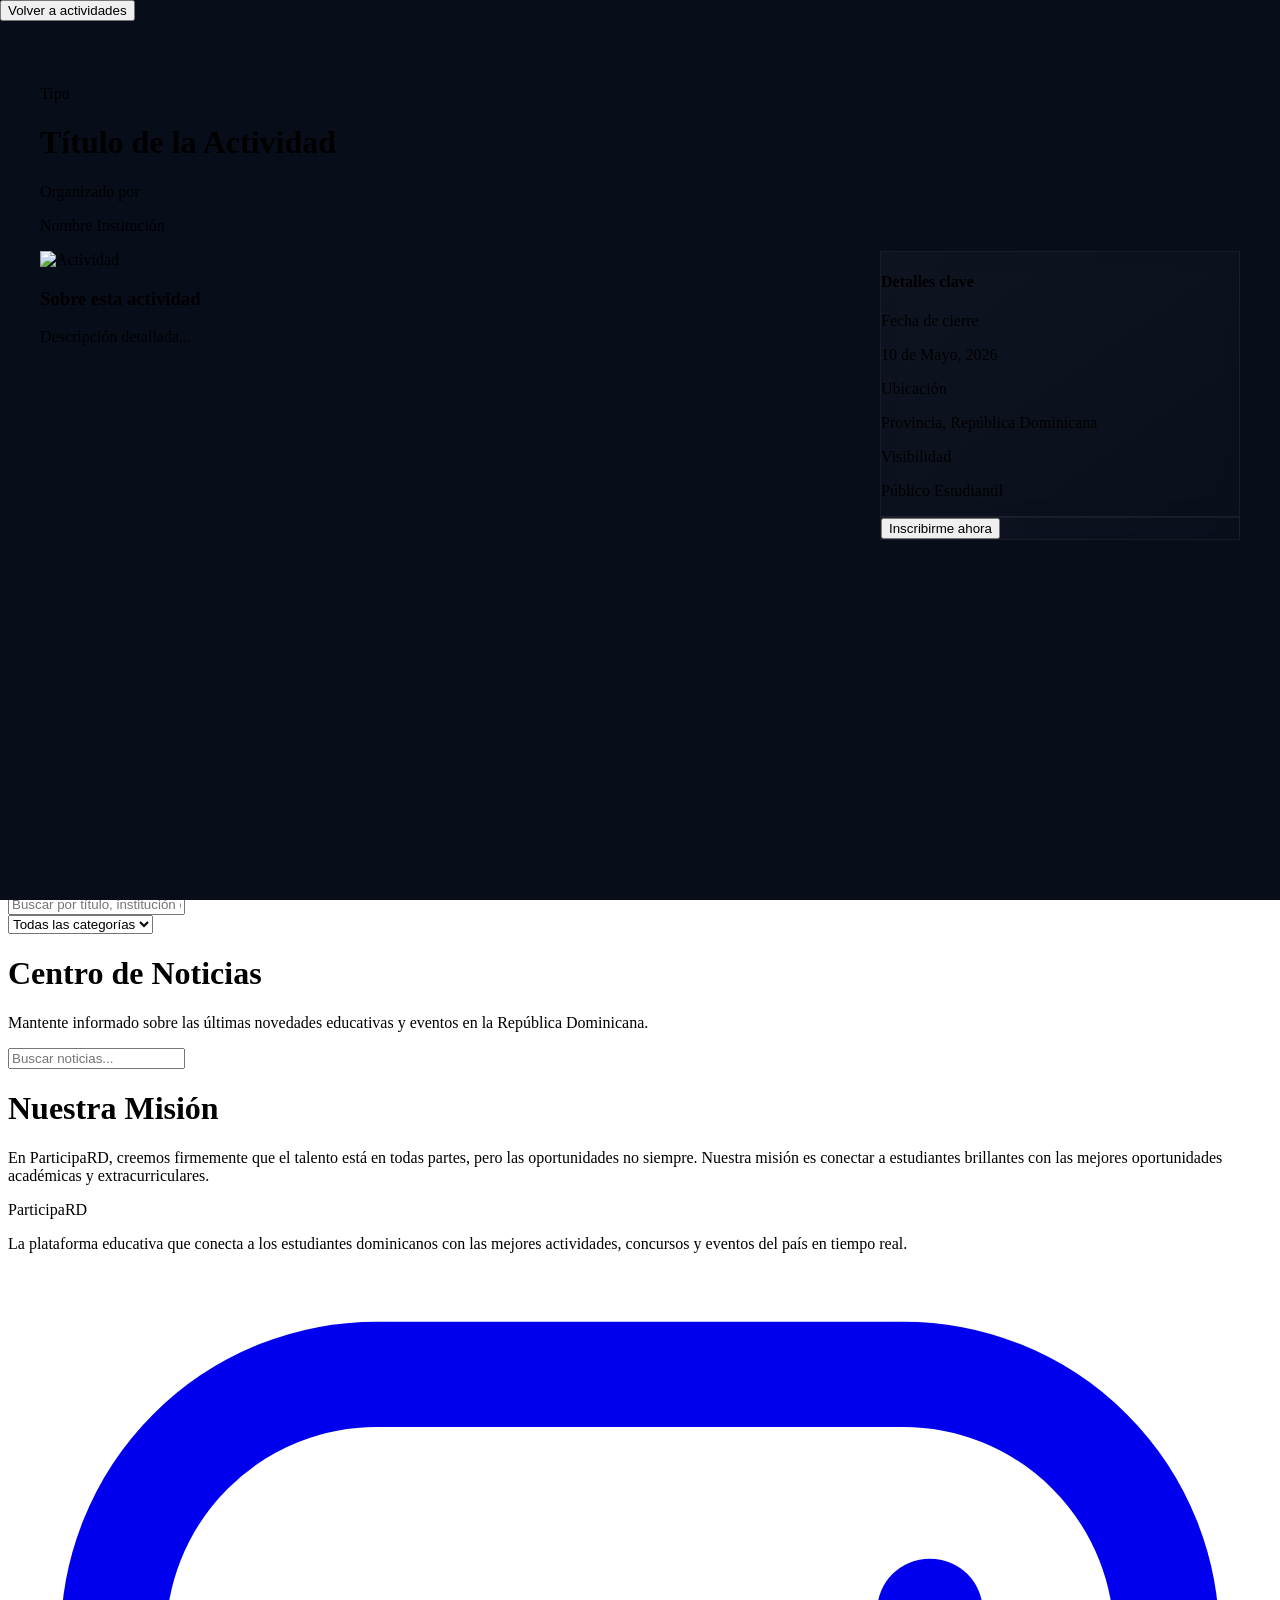
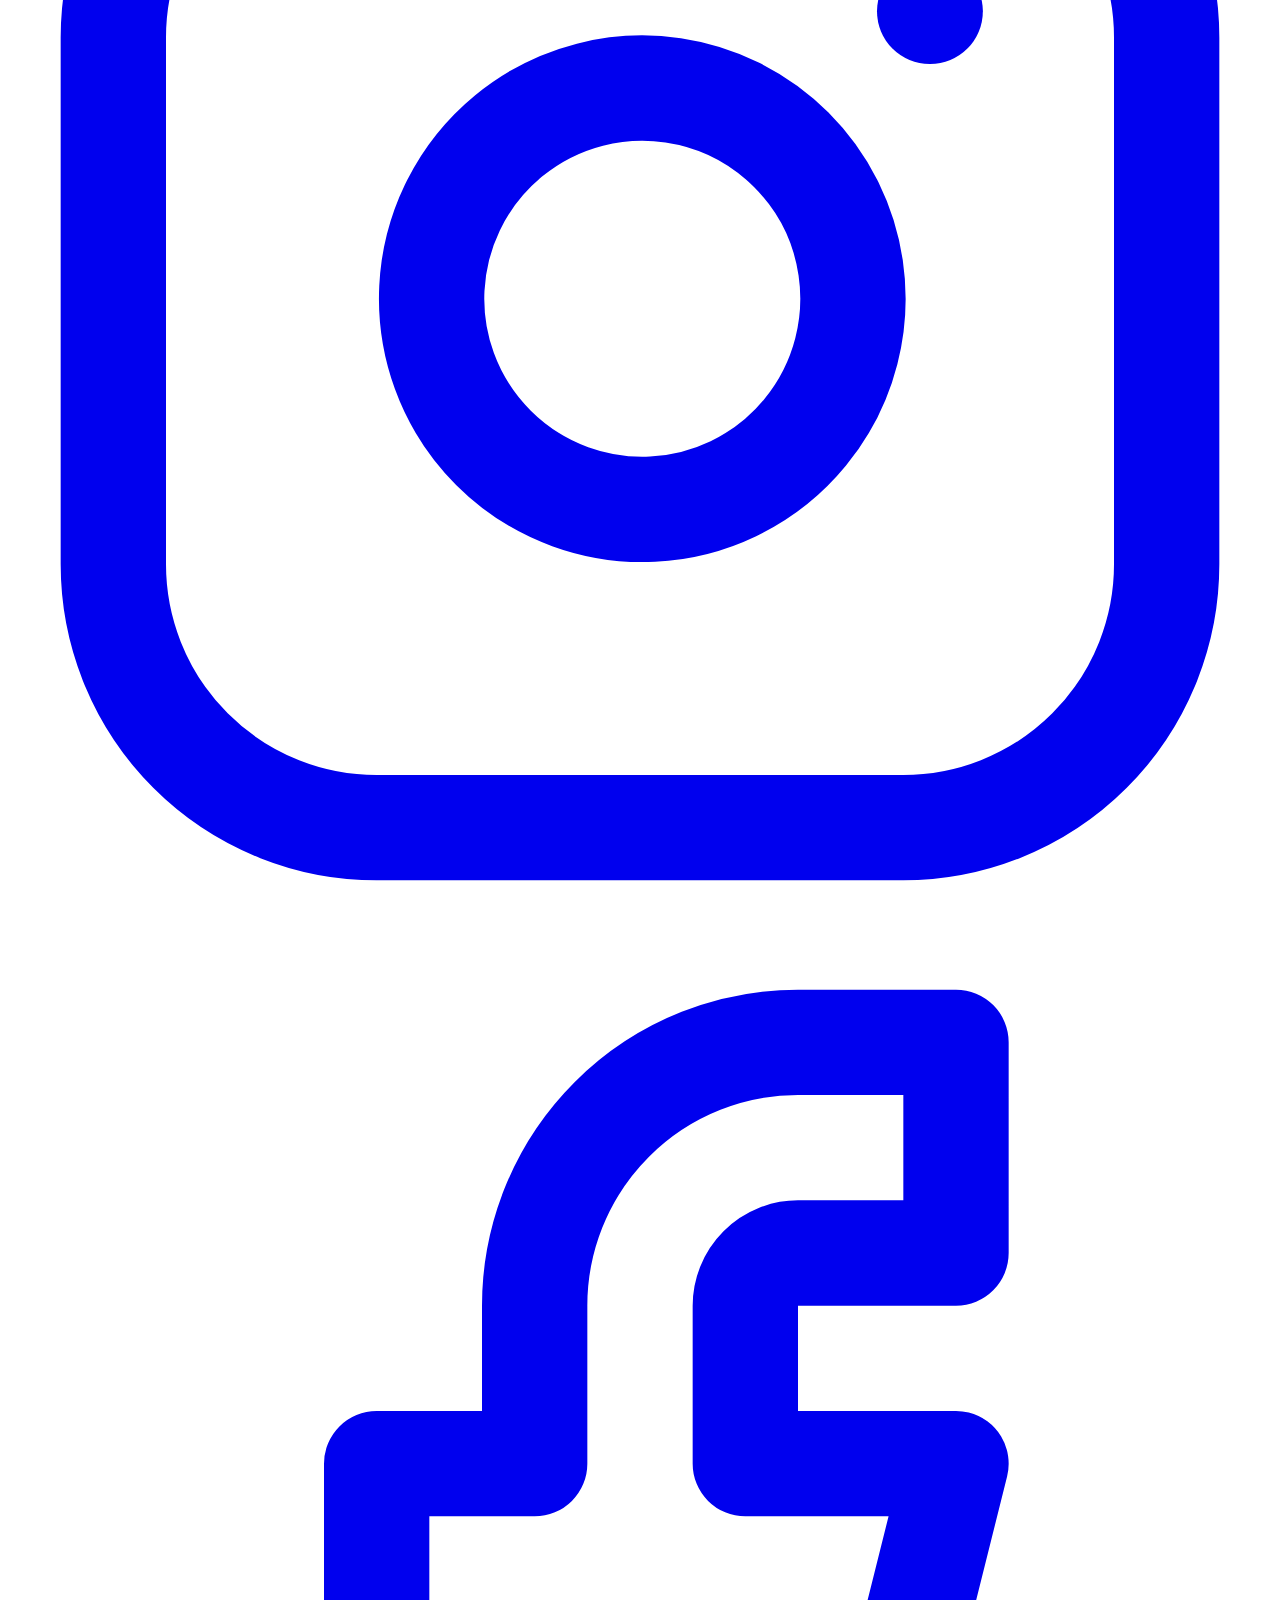
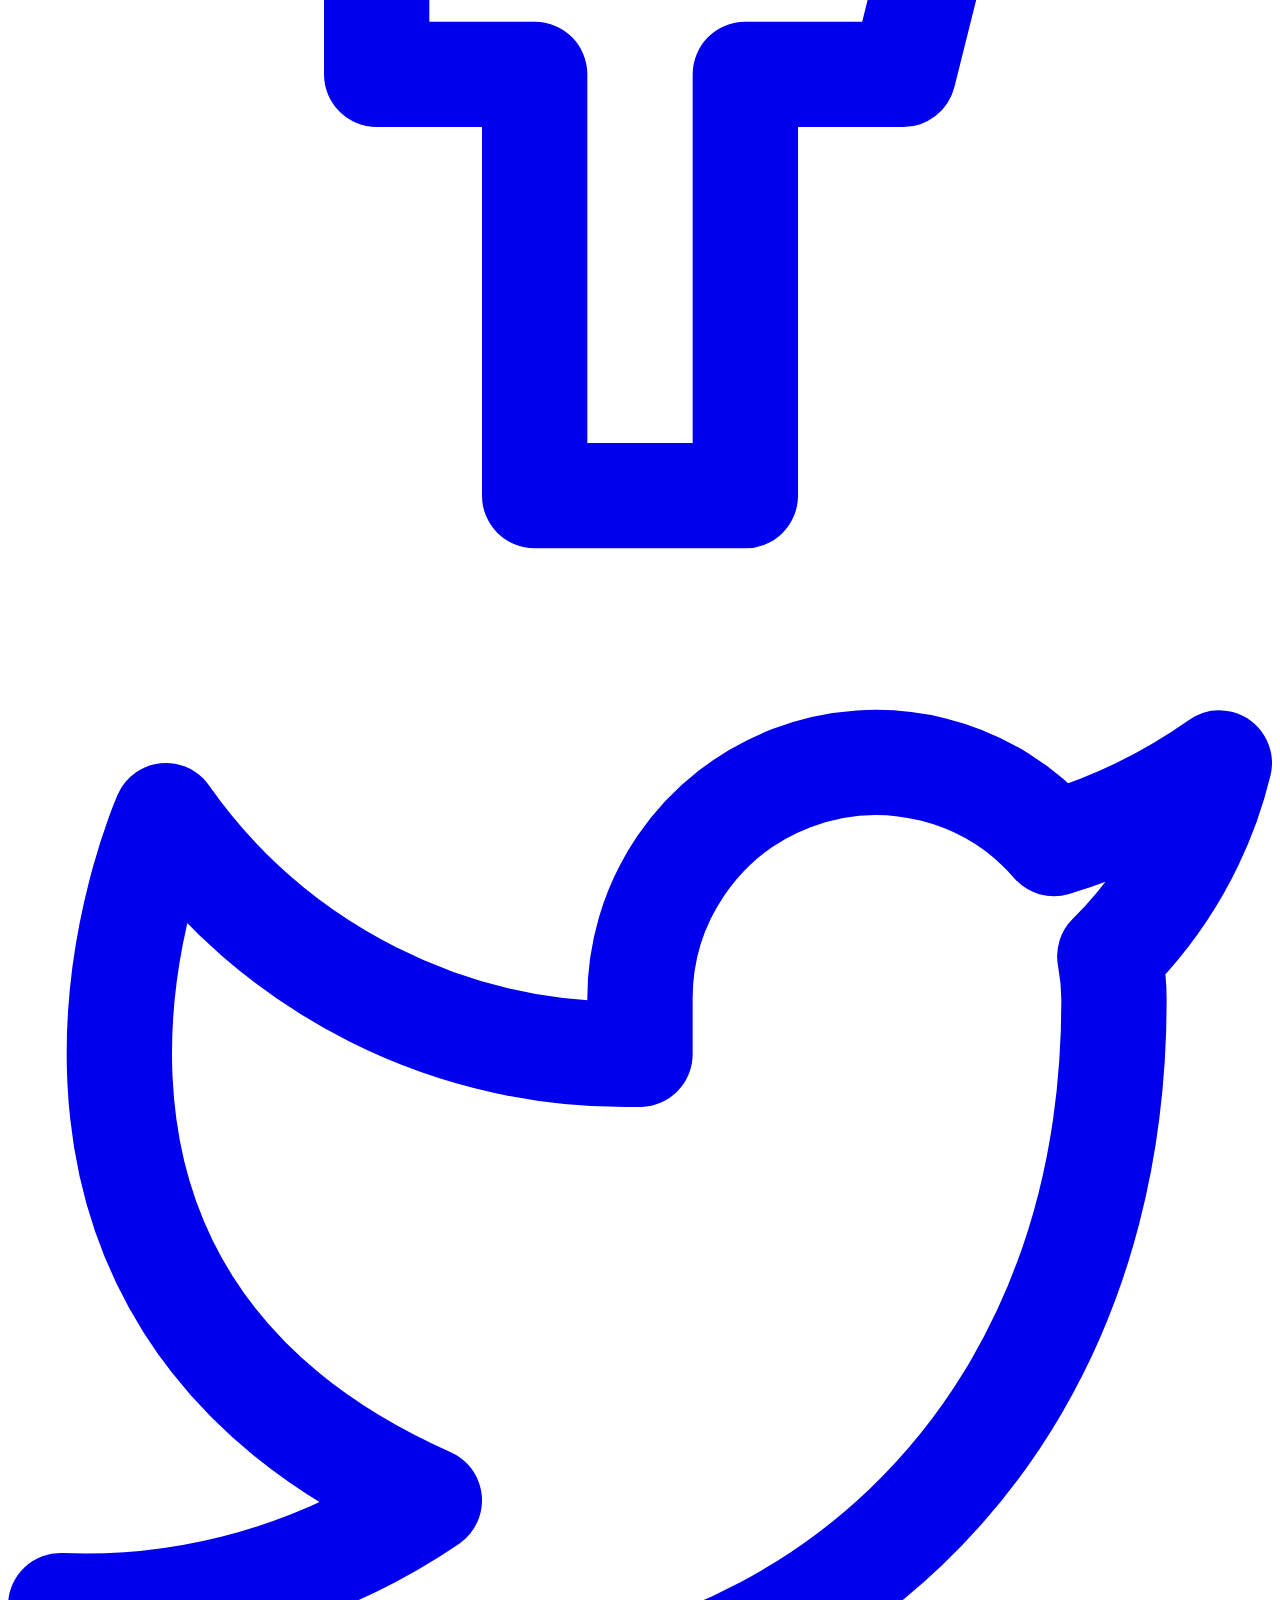
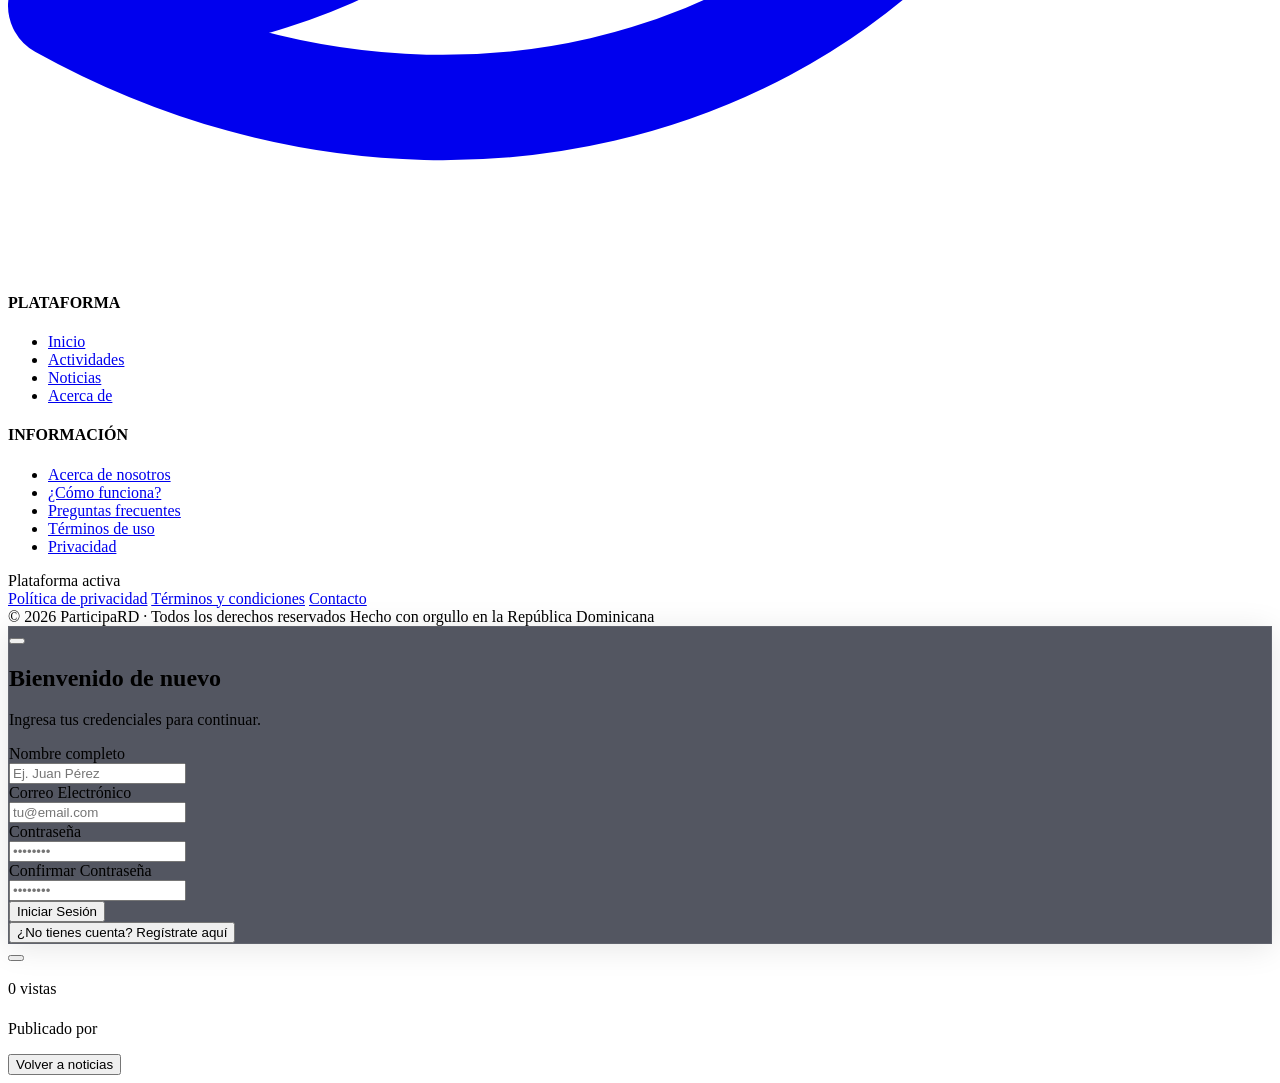
==== commit fdad6148: "arreglo de noticia" ====
--- a/templates/index.html
+++ b/templates/index.html
@@ -349,8 +349,11 @@
                             <li><a href="#" onclick="navigate('activities')"
                                     class="text-sm text-white/40 hover:text-white/80 transition-colors duration-150">Actividades</a>
                             </li>
-                            <li><a href="#"
-                                    class="text-sm text-white/40 hover:text-white/80 transition-colors duration-150">Instituciones</a>
+                            <li><a href="#" onclick="navigate('news')"
+                                    class="text-sm text-white/40 hover:text-white/80 transition-colors duration-150">Noticias</a>
+                            </li>
+                            <li><a href="#" onclick="navigate('about')"
+                                    class="text-sm text-white/40 hover:text-white/80 transition-colors duration-150">Acerca de</a>
                             </li>
                         </ul>
                     </div>
@@ -489,68 +492,108 @@
         </div>
     </div>
 
-    <!-- ================= PUBLIC ACTIVITY MODAL ================= -->
-    <div id="public-activity-modal"
-        class="hidden fixed inset-0 z-50 flex items-center justify-center p-4 bg-black/60 backdrop-blur-md">
-        <div
-            class="glass-panel relative w-full max-w-2xl max-h-[90vh] overflow-y-auto rounded-3xl shadow-[0_0_50px_rgba(16,185,129,0.15)] flex flex-col">
-            <!-- Header Image -->
-            <div id="public-activity-image-container"
-                class="h-48 w-full relative overflow-hidden shrink-0 rounded-t-3xl hidden">
-                <img id="public-activity-image" src="" class="w-full h-full object-cover" alt="Actividad">
-                <div class="absolute inset-0 bg-gradient-to-t from-[#080d1a] to-transparent"></div>
-            </div>
-
-            <button onclick="closePublicActivityModal()"
-                class="absolute top-4 right-4 z-10 p-2 text-white/70 hover:text-white bg-black/20 hover:bg-black/40 rounded-full transition-all">
-                <i data-lucide="x" class="w-5 h-5"></i>
-            </button>
-
-            <div class="p-8 flex-1 flex flex-col">
-                <div class="flex flex-wrap gap-2 mb-4">
-                    <div id="public-activity-type"
-                        class="inline-flex items-center gap-1.5 px-3 py-1 rounded-full bg-emerald-500/10 border border-emerald-500/20 text-emerald-400 text-xs font-bold uppercase tracking-wider">
-                        <i data-lucide="tag" class="w-3 h-3"></i>
-                        Tipo
-                    </div>
-                    <div id="public-activity-province"
-                        class="px-2 py-1 rounded bg-white/5 text-white/70 border border-white/5 text-xs font-medium flex items-center gap-1">
-                        <i data-lucide="map-pin" class="w-3 h-3"></i>
-                        Provincia
-                    </div>
-                </div>
-
-                <h2 id="public-activity-title" class="text-3xl font-extrabold text-white mb-6 leading-tight">Título</h2>
-
-                <p id="public-activity-desc" class="text-white/70 text-base leading-relaxed mb-8">Descripción</p>
-
-                <div class="grid grid-cols-1 sm:grid-cols-2 gap-4 mb-8 bg-white/5 p-4 rounded-xl border border-white/5">
-                    <div class="flex items-center gap-3 text-white/80">
-                        <div class="w-10 h-10 rounded-lg bg-emerald-500/10 flex items-center justify-center shrink-0">
-                            <i data-lucide="building" class="w-5 h-5 text-emerald-400"></i>
-                        </div>
-                        <div>
-                            <p class="text-[10px] text-white/40 uppercase tracking-wider font-semibold">Institución</p>
-                            <span id="public-activity-inst" class="font-medium text-sm">Nombre Institución</span>
-                        </div>
-                    </div>
-                    <div class="flex items-center gap-3 text-white/80">
-                        <div class="w-10 h-10 rounded-lg bg-emerald-500/10 flex items-center justify-center shrink-0">
-                            <i data-lucide="calendar" class="w-5 h-5 text-emerald-400"></i>
-                        </div>
-                        <div>
-                            <p id="public-activity-date-label" class="text-[10px] text-white/40 uppercase tracking-wider font-semibold">Fecha de cierre</p>
-                            <span id="public-activity-date" class="font-medium text-sm">Fecha</span>
-                        </div>
-                    </div>
-                </div>
-
-                <div class="mt-auto pt-6 border-t border-white/10" id="public-activity-action-container">
-                    <button id="public-activity-enroll-btn"
-                        class="w-full btn-premium py-3 bg-emerald-500 hover:bg-emerald-400 text-white rounded-xl font-bold transition-all flex justify-center items-center gap-2 shadow-[0_0_20px_rgba(16,185,129,0.3)]">
-                        <i data-lucide="check-circle" class="w-5 h-5"></i>
-                        Inscribirme ahora
-                    </button>
+    <!-- ================= PUBLIC ACTIVITY DETAIL VIEW (Full Screen) ================= -->
+    <div id="public-activity-modal" class="hidden detail-overlay">
+        <!-- Background Decoration -->
+        <div class="fixed inset-0 overflow-hidden pointer-events-none opacity-50">
+            <div class="absolute -top-[10%] -left-[10%] w-[40%] h-[40%] bg-emerald-500/10 rounded-full blur-[120px]"></div>
+            <div class="absolute top-[20%] -right-[10%] w-[30%] h-[30%] bg-blue-500/10 rounded-full blur-[100px]"></div>
+        </div>
+        
+        <!-- Close / Back Button -->
+        <div class="fixed top-0 left-0 right-0 z-[120] bg-[#080d1a]/80 backdrop-blur-md border-b border-white/5">
+            <div class="max-w-7xl mx-auto px-4 sm:px-6 lg:px-8 h-16 flex items-center">
+                <button onclick="closePublicActivityModal()" class="flex items-center gap-2 text-white/70 hover:text-white transition-all font-medium">
+                    <i data-lucide="arrow-left" class="w-5 h-5"></i>
+                    Volver a actividades
+                </button>
+            </div>
+        </div>
+
+        <div class="detail-container mt-16">
+            <!-- Header Section -->
+            <div class="mb-8" data-aos="fade-up">
+                <div id="public-activity-type" class="inline-flex items-center gap-2 px-3 py-1 rounded-full bg-emerald-500/10 border border-emerald-500/20 text-emerald-400 text-xs font-bold uppercase tracking-wider mb-4">
+                    <i data-lucide="tag" class="w-3 h-3"></i>
+                    <span>Tipo</span>
+                </div>
+                <h1 id="public-activity-title" class="text-4xl sm:text-5xl font-extrabold text-white leading-tight mb-4">Título de la Actividad</h1>
+                <div class="flex items-center gap-3 p-3 rounded-2xl bg-white/5 border border-white/5 w-fit">
+                    <div class="w-10 h-10 rounded-xl bg-emerald-500/20 flex items-center justify-center border border-emerald-500/30">
+                        <i data-lucide="building" class="w-5 h-5 text-emerald-400"></i>
+                    </div>
+                    <div>
+                        <p class="text-[10px] text-white/40 uppercase tracking-widest font-bold">Organizado por</p>
+                        <p id="public-activity-inst" class="text-white font-semibold">Nombre Institución</p>
+                    </div>
+                </div>
+            </div>
+
+            <!-- Main Content Grid -->
+            <div class="detail-grid">
+                <!-- Left Column: Media & Description -->
+                <div class="space-y-8" data-aos="fade-right">
+                    <div id="public-activity-image-container" class="rounded-3xl overflow-hidden border border-white/10 shadow-2xl hidden">
+                        <img id="public-activity-image" src="" class="w-full h-auto object-cover max-h-[500px]" alt="Actividad">
+                    </div>
+                    
+                    <div class="space-y-6">
+                        <h3 class="text-2xl font-bold text-white flex items-center gap-2">
+                            <i data-lucide="align-left" class="w-6 h-6 text-emerald-400"></i>
+                            Sobre esta actividad
+                        </h3>
+                        <div id="public-activity-desc" class="text-white/70 text-lg leading-relaxed whitespace-pre-line">
+                            Descripción detallada...
+                        </div>
+                    </div>
+                </div>
+
+                <!-- Right Column: Sticky Sidebar -->
+                <div class="space-y-6" data-aos="fade-left">
+                    <div class="sticky-sidebar space-y-6">
+                        <div class="glass-card p-6 rounded-3xl space-y-6">
+                            <h4 class="text-white font-bold text-lg mb-2">Detalles clave</h4>
+                            
+                            <div class="flex items-start gap-4">
+                                <div class="w-10 h-10 rounded-xl bg-emerald-500/10 flex items-center justify-center shrink-0 border border-emerald-500/20">
+                                    <i data-lucide="calendar" class="w-5 h-5 text-emerald-400"></i>
+                                </div>
+                                <div>
+                                    <p id="public-activity-date-label" class="text-[10px] text-white/40 uppercase tracking-widest font-bold mb-0.5">Fecha de cierre</p>
+                                    <p id="public-activity-date" class="text-white font-medium">10 de Mayo, 2026</p>
+                                </div>
+                            </div>
+
+                            <div class="flex items-start gap-4">
+                                <div class="w-10 h-10 rounded-xl bg-emerald-500/10 flex items-center justify-center shrink-0 border border-emerald-500/20">
+                                    <i data-lucide="map-pin" class="w-5 h-5 text-emerald-400"></i>
+                                </div>
+                                <div>
+                                    <p class="text-[10px] text-white/40 uppercase tracking-widest font-bold mb-0.5">Ubicación</p>
+                                    <p id="public-activity-province" class="text-white font-medium">Provincia, República Dominicana</p>
+                                </div>
+                            </div>
+
+                            <div class="flex items-start gap-4">
+                                <div class="w-10 h-10 rounded-xl bg-emerald-500/10 flex items-center justify-center shrink-0 border border-emerald-500/20">
+                                    <i data-lucide="globe" class="w-5 h-5 text-emerald-400"></i>
+                                </div>
+                                <div>
+                                    <p class="text-[10px] text-white/40 uppercase tracking-widest font-bold mb-0.5">Visibilidad</p>
+                                    <p class="text-white font-medium">Público Estudiantil</p>
+                                </div>
+                            </div>
+                        </div>
+
+                        </div>
+                        <!-- Enrollment Button Card -->
+                        <div id="public-activity-action-container" class="glass-card p-6 rounded-3xl">
+                            <button id="public-activity-enroll-btn" class="w-full btn-premium py-3 px-8 bg-emerald-500 hover:bg-emerald-400 text-white rounded-xl font-bold transition-all flex justify-center items-center gap-2 shadow-[0_0_25px_rgba(16,185,129,0.4)]">
+                                <i data-lucide="check-circle" class="w-5 h-5"></i>
+                                Inscribirme ahora
+                            </button>
+                        </div>
+                    </div>
                 </div>
             </div>
         </div>
--- a/static/css/style.css
+++ b/static/css/style.css
@@ -0,0 +1,181 @@
+@tailwind base;
+@tailwind components;
+@tailwind utilities;
+
+@layer utilities {
+  @keyframes fadeIn {
+    from { opacity: 0; transform: translateY(-6px); }
+    to   { opacity: 1; transform: translateY(0); }
+  }
+  .animate-fadeIn {
+    animation: fadeIn 0.18s ease-out forwards;
+  }
+
+  @keyframes fall {
+    from {
+      transform: translateY(-100vh) translateX(0);
+      opacity: 0;
+    }
+    10% {
+      opacity: var(--particle-opacity, 1);
+    }
+    90% {
+      opacity: var(--particle-opacity, 1);
+    }
+    to {
+      transform: translateY(100vh) translateX(20px);
+      opacity: 0;
+    }
+  }
+  .animate-fall {
+    animation: fall linear infinite;
+  }
+
+  @keyframes drift {
+    0%, 100% {
+      transform: translateX(0) translateY(0);
+    }
+    25% {
+      transform: translateX(30px) translateY(-20px);
+    }
+    50% {
+      transform: translateX(-20px) translateY(-40px);
+    }
+    75% {
+      transform: translateX(15px) translateY(-30px);
+    }
+  }
+  .animate-drift {
+    animation: drift ease-in-out infinite;
+  }
+
+  @keyframes float {
+    0%, 100% { transform: translateY(0); }
+    50% { transform: translateY(-20px); }
+  }
+  .animate-float {
+    animation: float 6s ease-in-out infinite;
+  }
+
+  @keyframes floatReverse {
+    0%, 100% { transform: translateY(0) rotate(-6deg); }
+    50% { transform: translateY(15px) rotate(-6deg); }
+  }
+  .animate-floatReverse {
+    animation: floatReverse 8s ease-in-out infinite;
+  }
+
+  /* Premium Micro-Animations and Glassmorphism */
+  .glass-panel {
+    background: rgba(10, 15, 30, 0.7);
+    backdrop-filter: blur(16px);
+    -webkit-backdrop-filter: blur(16px);
+    border: 1px solid rgba(255, 255, 255, 0.08);
+    box-shadow: 0 4px 30px rgba(0, 0, 0, 0.1);
+  }
+
+  .glass-card {
+    background: linear-gradient(145deg, rgba(255, 255, 255, 0.03) 0%, rgba(255, 255, 255, 0.01) 100%);
+    backdrop-filter: blur(10px);
+    border: 1px solid rgba(255, 255, 255, 0.05);
+    transition: all 0.3s cubic-bezier(0.4, 0, 0.2, 1);
+  }
+  
+  .glass-card:hover {
+    border-color: rgba(52, 211, 153, 0.3);
+    box-shadow: 0 8px 32px rgba(16, 185, 129, 0.15);
+    transform: translateY(-4px);
+  }
+
+  .glow-text {
+    text-shadow: 0 0 20px rgba(52, 211, 153, 0.4);
+  }
+
+  .btn-premium {
+    position: relative;
+    overflow: hidden;
+    transition: all 0.3s ease;
+  }
+  
+  .btn-premium::after {
+    content: '';
+    position: absolute;
+    top: -50%;
+    left: -50%;
+    width: 200%;
+    height: 200%;
+    background: linear-gradient(
+      to right,
+      rgba(255,255,255,0) 0%,
+      rgba(255,255,255,0.3) 50%,
+      rgba(255,255,255,0) 100%
+    );
+    transform: rotate(30deg);
+    transition: all 0.5s ease;
+    opacity: 0;
+  }
+  
+  .btn-premium:hover::after {
+    animation: shine 1.5s infinite;
+    opacity: 1;
+  }
+
+  @keyframes shine {
+    0% { transform: translateX(-100%) rotate(30deg); }
+    100% { transform: translateX(100%) rotate(30deg); }
+  }
+
+  .hover\:bg-white\/3:hover { background-color: rgba(255,255,255,0.03); }
+  .hover\:bg-white\/8:hover { background-color: rgba(255,255,255,0.08); }
+  .hover\:bg-white\/12:hover { background-color: rgba(255,255,255,0.12); }
+  .bg-white\/3  { background-color: rgba(255,255,255,0.03); }
+  .bg-white\/6  { background-color: rgba(255,255,255,0.06); }
+  .bg-white\/8  { background-color: rgba(255,255,255,0.08); }
+  .bg-white\/12 { background-color: rgba(255,255,255,0.12); }
+  .border-white\/6  { border-color: rgba(255,255,255,0.06); }
+  .border-white\/8  { border-color: rgba(255,255,255,0.08); }
+
+  /* Activity Detail View (Meetup-style) */
+  .detail-overlay {
+    position: fixed;
+    inset: 0;
+    z-index: 100;
+    background-color: #080d1a;
+    overflow-y: auto;
+    animation: slideUp 0.4s cubic-bezier(0.4, 0, 0.2, 1) forwards;
+  }
+
+  @keyframes slideUp {
+    from { transform: translateY(100%); opacity: 0; }
+    to { transform: translateY(0); opacity: 1; }
+  }
+
+  .detail-container {
+    max-width: 1200px;
+    margin: 0 auto;
+    padding: 4rem 1.5rem 10rem 1.5rem;
+    position: relative;
+    z-index: 10;
+  }
+
+  .detail-grid {
+    display: grid;
+    grid-template-columns: 1fr;
+    gap: 4rem;
+  }
+
+  @media (min-width: 1024px) {
+    .detail-grid {
+      grid-template-columns: 1fr 360px;
+    }
+  }
+
+  .sticky-sidebar {
+    position: sticky;
+    top: 7rem;
+    height: fit-content;
+    transition: all 0.3s ease;
+  }
+
+
+}
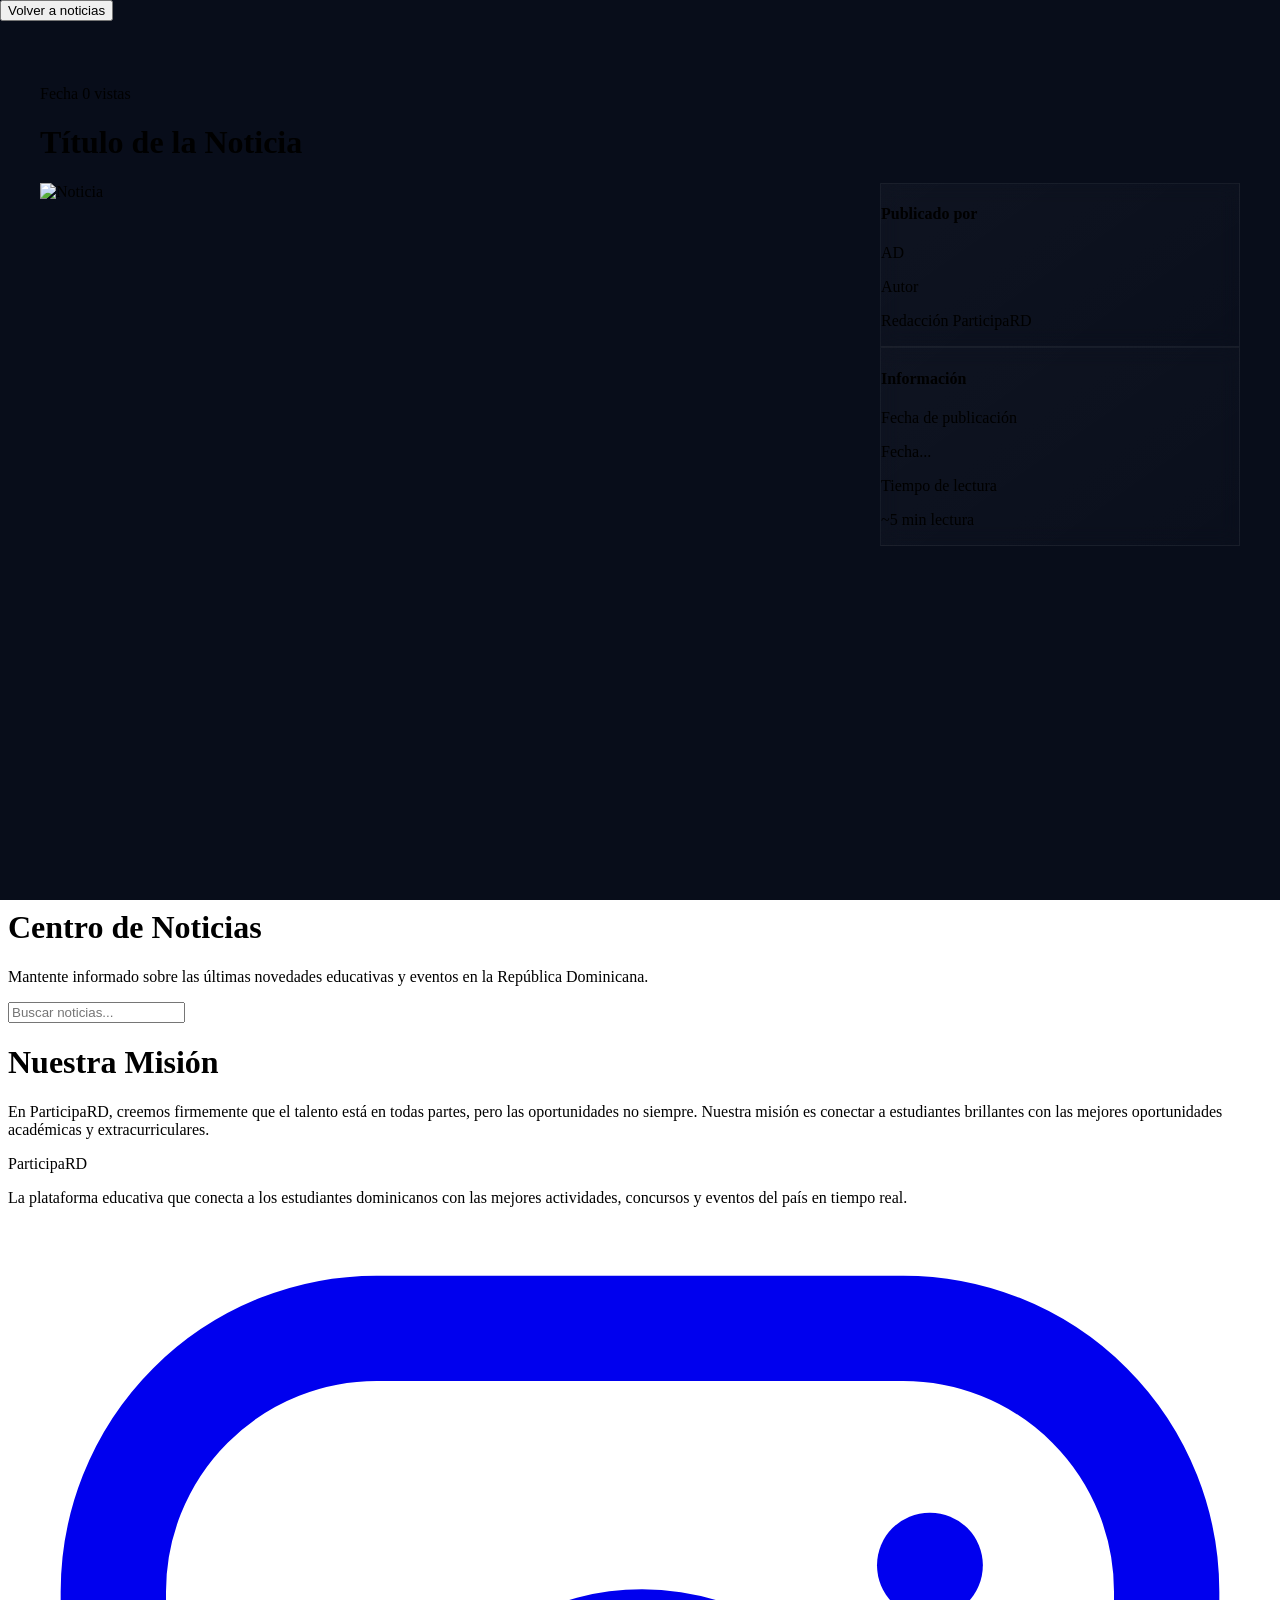
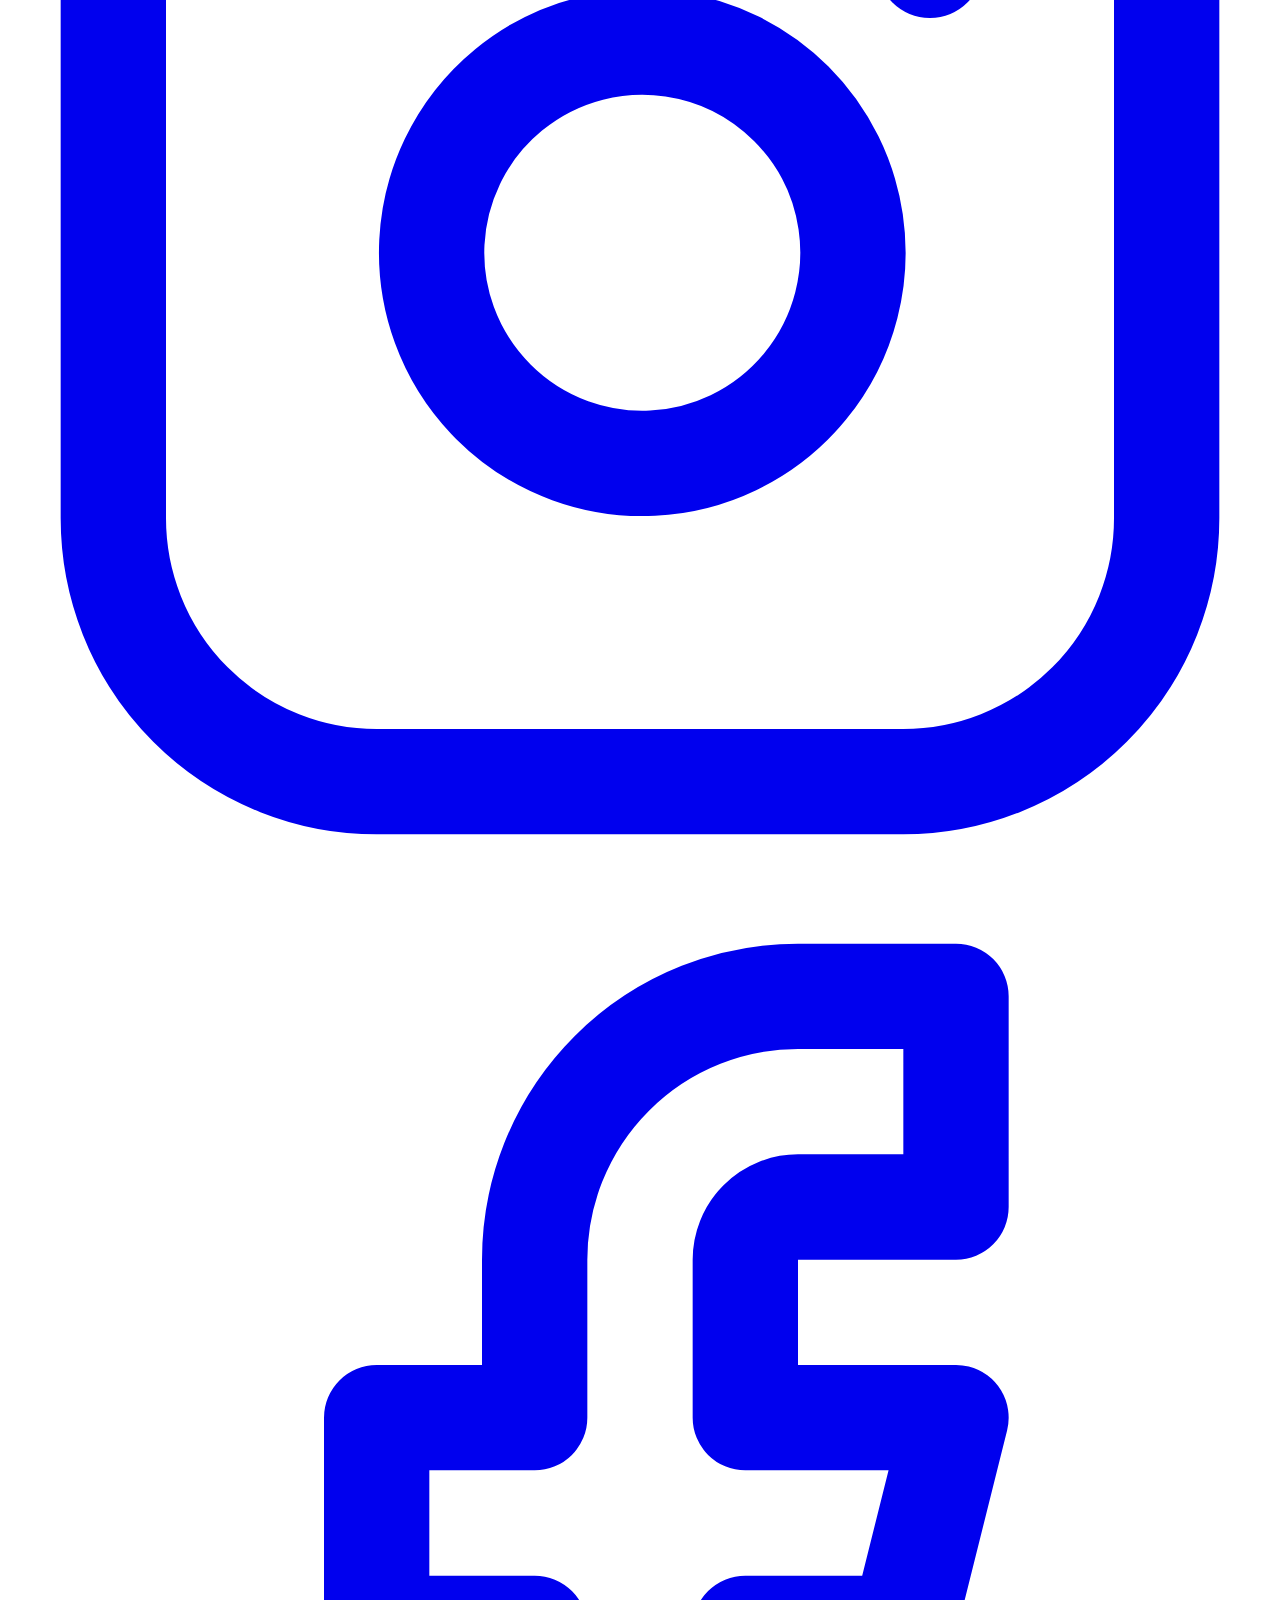
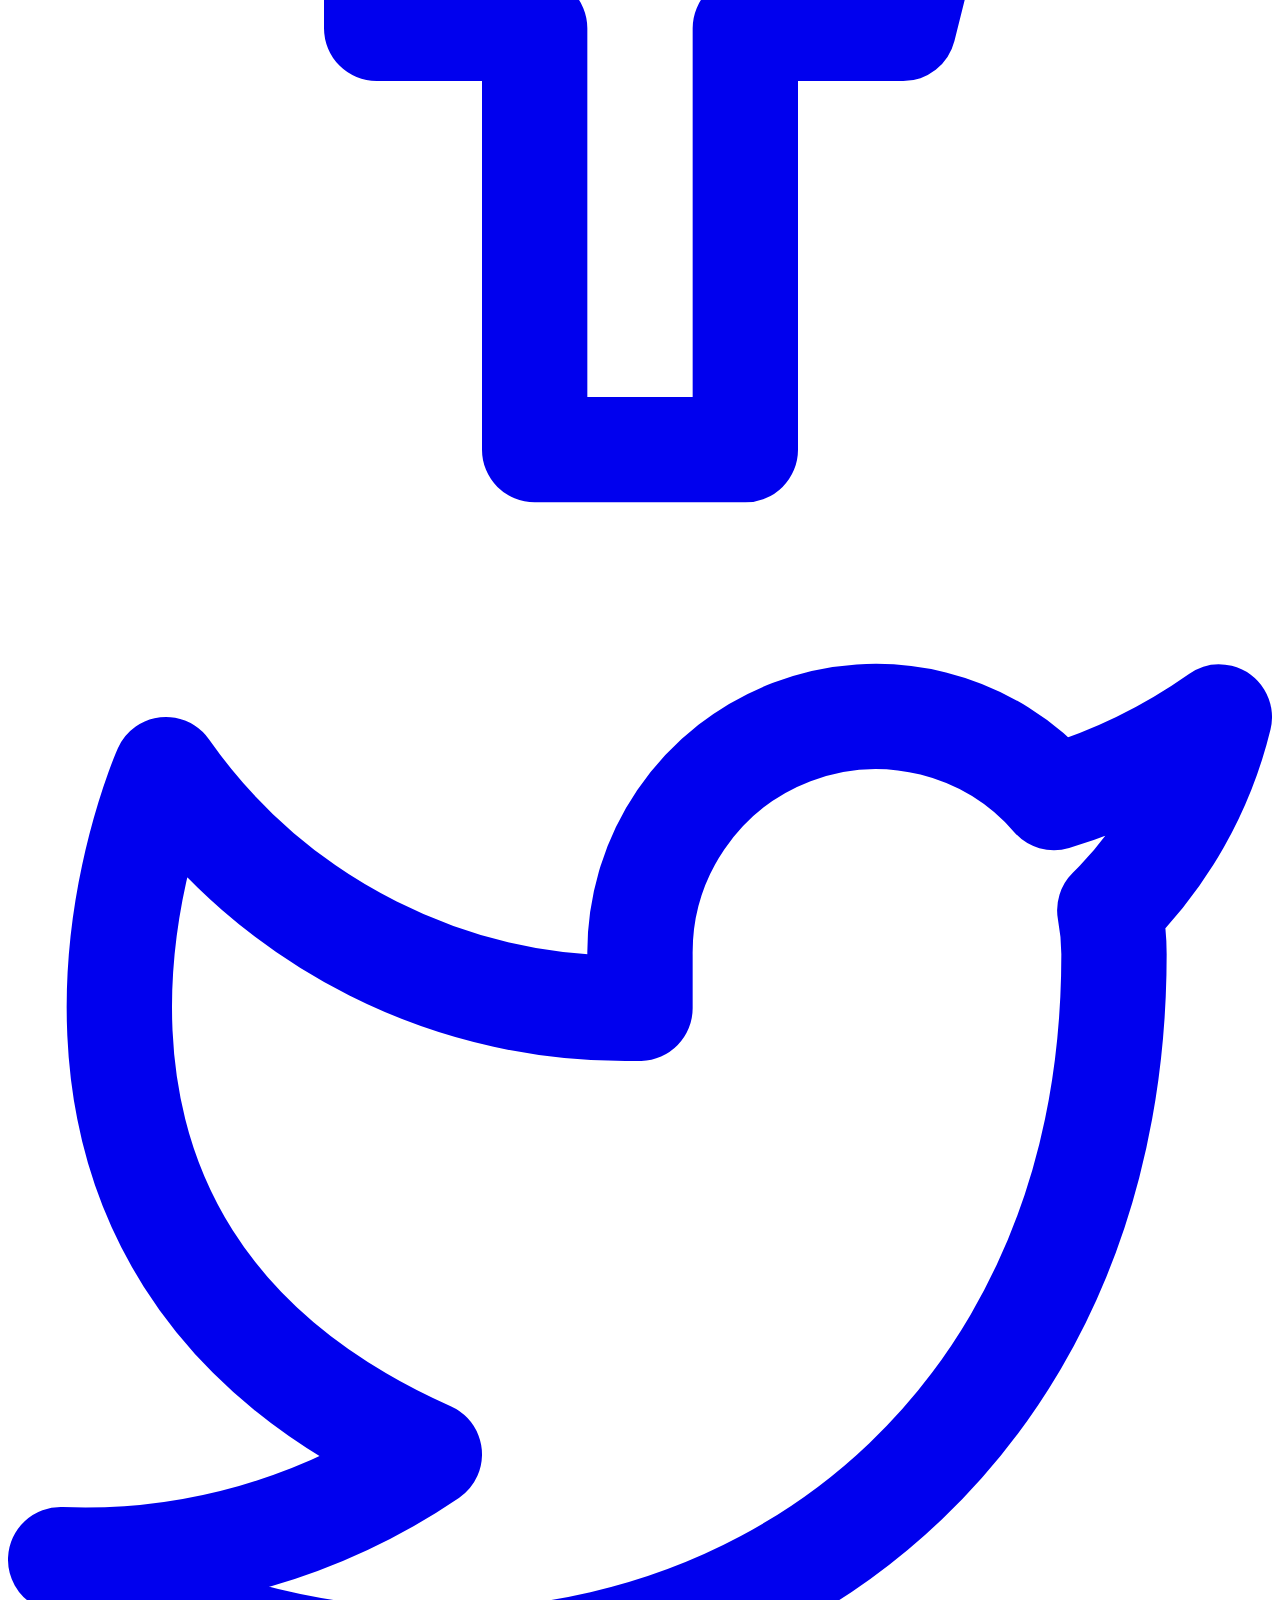
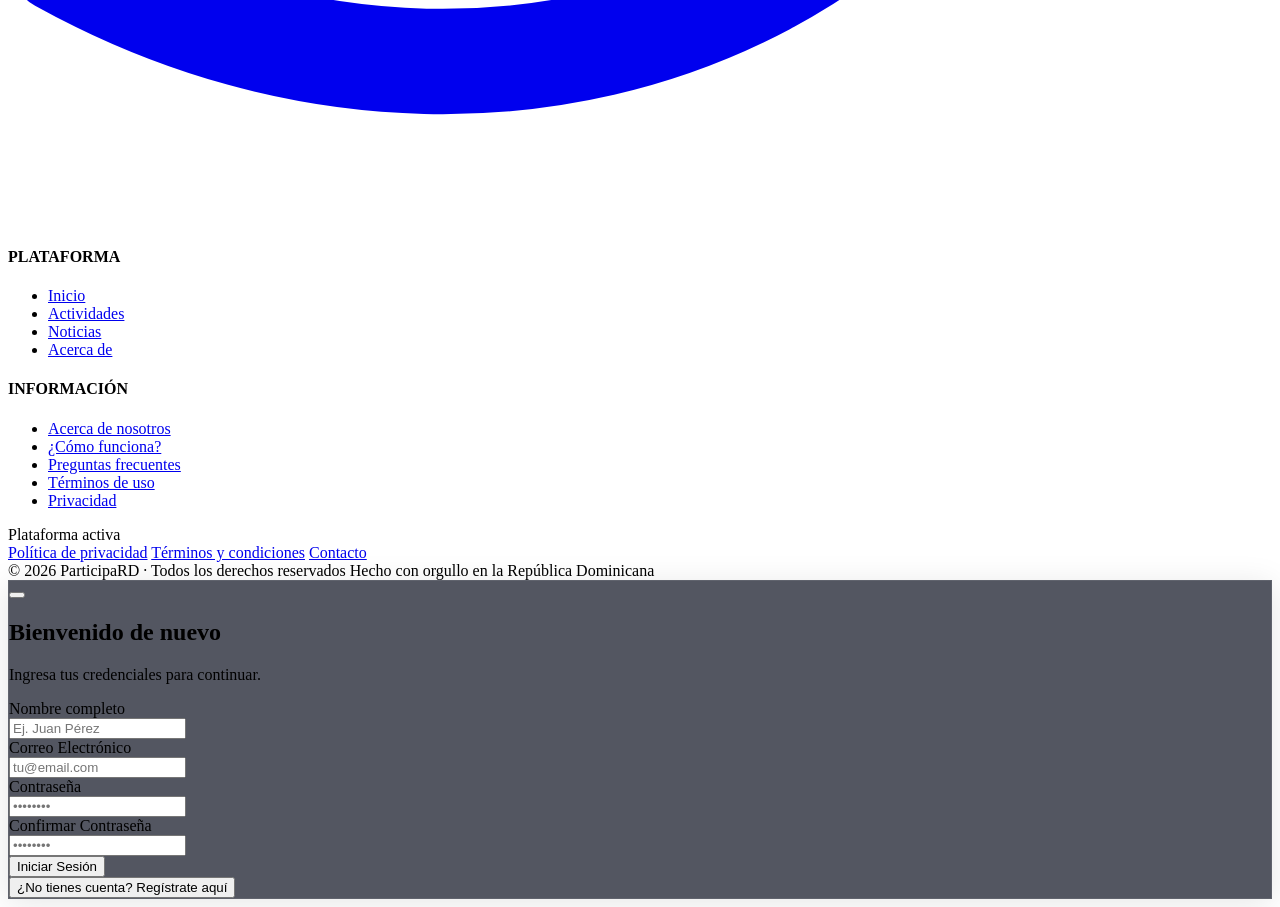
==== commit 7ef1edfe: "contribuidores" ====
--- a/templates/index.html
+++ b/templates/index.html
@@ -583,15 +583,14 @@
                                     <p class="text-white font-medium">Público Estudiantil</p>
                                 </div>
                             </div>
-                        </div>
-
-                        </div>
-                        <!-- Enrollment Button Card -->
-                        <div id="public-activity-action-container" class="glass-card p-6 rounded-3xl">
-                            <button id="public-activity-enroll-btn" class="w-full btn-premium py-3 px-8 bg-emerald-500 hover:bg-emerald-400 text-white rounded-xl font-bold transition-all flex justify-center items-center gap-2 shadow-[0_0_25px_rgba(16,185,129,0.4)]">
-                                <i data-lucide="check-circle" class="w-5 h-5"></i>
-                                Inscribirme ahora
-                            </button>
+
+                            <!-- Enrollment Button Integrated -->
+                            <div id="public-activity-action-container" class="pt-6 border-t border-white/10 mt-2">
+                                <button id="public-activity-enroll-btn" class="w-full btn-premium py-3 px-8 bg-emerald-500 hover:bg-emerald-400 text-white rounded-xl font-bold transition-all flex justify-center items-center gap-2 shadow-[0_0_25px_rgba(16,185,129,0.4)]">
+                                    <i data-lucide="check-circle" class="w-5 h-5"></i>
+                                    Inscribirme ahora
+                                </button>
+                            </div>
                         </div>
                     </div>
                 </div>
@@ -599,59 +598,99 @@
         </div>
     </div>
 
-    <!-- ================= NEWS DETAIL MODAL ================= -->
-    <div id="news-detail-modal" class="hidden fixed inset-0 z-[70] flex items-center justify-center p-0 sm:p-4 bg-black/80 backdrop-blur-xl">
-        <div class="w-full h-full sm:max-w-4xl sm:h-[90vh] bg-[#080d1a] sm:rounded-3xl shadow-2xl overflow-y-auto relative border border-white/10">
-            <!-- Close Button (Mobile Floating) -->
-            <button onclick="closeNewsDetail()" class="fixed top-6 right-6 z-[80] p-3 bg-black/50 text-white rounded-full backdrop-blur-md border border-white/10 sm:absolute">
-                <i data-lucide="x" class="w-6 h-6"></i>
-            </button>
-
-            <!-- Hero Image -->
-            <div id="news-detail-hero" class="w-full h-[300px] sm:h-[450px] relative overflow-hidden">
-                <img id="news-detail-image" src="" class="w-full h-full object-cover" alt="">
-                <div class="absolute inset-0 bg-gradient-to-t from-[#080d1a] via-[#080d1a]/20 to-transparent"></div>
-            </div>
-
-            <!-- Content Container -->
-            <div class="max-w-3xl mx-auto px-6 py-12 -mt-20 relative z-10">
+    <!-- ================= NEWS DETAIL VIEW (Full Screen) ================= -->
+    <div id="news-detail-modal" class="hidden detail-overlay">
+        <!-- Background Decoration -->
+        <div class="fixed inset-0 overflow-hidden pointer-events-none opacity-50">
+            <div class="absolute -bottom-[10%] -right-[10%] w-[40%] h-[40%] bg-emerald-500/10 rounded-full blur-[120px]"></div>
+            <div class="absolute top-[10%] -left-[10%] w-[30%] h-[30%] bg-blue-500/10 rounded-full blur-[100px]"></div>
+        </div>
+
+        <!-- Close / Back Button -->
+        <div class="fixed top-0 left-0 right-0 z-[120] bg-[#080d1a]/80 backdrop-blur-md border-b border-white/5">
+            <div class="max-w-7xl mx-auto px-4 sm:px-6 lg:px-8 h-16 flex items-center">
+                <button onclick="closeNewsDetail()" class="flex items-center gap-2 text-white/70 hover:text-white transition-all font-medium">
+                    <i data-lucide="arrow-left" class="w-5 h-5"></i>
+                    Volver a noticias
+                </button>
+            </div>
+        </div>
+
+        <div class="detail-container mt-16">
+            <!-- Header Section -->
+            <div class="mb-12" data-aos="fade-up">
                 <div class="flex items-center gap-3 mb-6">
-                    <span id="news-detail-date" class="px-3 py-1 rounded-full bg-emerald-500/10 border border-emerald-500/20 text-emerald-400 text-xs font-bold uppercase tracking-wider"></span>
+                    <span id="news-detail-date" class="px-3 py-1 rounded-full bg-emerald-500/10 border border-emerald-500/20 text-emerald-400 text-xs font-bold uppercase tracking-wider">Fecha</span>
                     <span class="w-1 h-1 rounded-full bg-white/20"></span>
-                    <span id="news-detail-views" class="text-white/40 text-xs flex items-center gap-1">
+                    <span class="text-white/40 text-xs flex items-center gap-1">
                         <i data-lucide="eye" class="w-3 h-3"></i> <span id="news-detail-views-count">0</span> vistas
                     </span>
                 </div>
-
-                <h1 id="news-detail-title" class="text-4xl sm:text-5xl font-extrabold text-white mb-8 leading-tight"></h1>
-
-                <!-- Author Info -->
-                <div class="flex items-center gap-4 mb-12 p-4 rounded-2xl bg-white/5 border border-white/10">
-                    <div id="news-detail-author-avatar" class="w-12 h-12 rounded-full bg-emerald-500 flex items-center justify-center text-white font-bold text-lg"></div>
-                    <div>
-                        <p class="text-[10px] text-white/40 uppercase tracking-widest font-bold">Publicado por</p>
-                        <p id="news-detail-author-name" class="text-white font-medium"></p>
-                    </div>
-                </div>
-
-                <!-- Main Content Body -->
-                <div id="news-detail-content" class="prose prose-invert prose-emerald max-w-none text-white/80 leading-relaxed text-lg">
-                    <!-- Dynamic content -->
-                </div>
-
-                <!-- Footer / Back -->
-                <div class="mt-16 pt-8 border-t border-white/10 flex justify-center">
-                    <button onclick="closeNewsDetail()" class="flex items-center gap-2 px-8 py-3 rounded-xl bg-white/5 hover:bg-white/10 border border-white/10 text-white transition-all">
-                        <i data-lucide="arrow-left" class="w-5 h-5"></i>
-                        Volver a noticias
-                    </button>
+                <h1 id="news-detail-title" class="text-4xl sm:text-6xl font-extrabold text-white leading-[1.1] mb-8">Título de la Noticia</h1>
+            </div>
+
+            <!-- Main Content Grid -->
+            <div class="detail-grid">
+                <!-- Left Column: Content -->
+                <div class="space-y-10" data-aos="fade-right">
+                    <div id="news-detail-hero" class="rounded-3xl overflow-hidden border border-white/10 shadow-2xl">
+                        <img id="news-detail-image" src="" class="w-full h-auto object-cover max-h-[600px]" alt="Noticia">
+                    </div>
+                    
+                    <div id="news-detail-content" class="prose prose-invert prose-emerald max-w-none text-white/80 leading-relaxed text-xl">
+                        <!-- Contenido dinámico -->
+                    </div>
+                </div>
+
+                <!-- Right Column: Sidebar -->
+                <div class="space-y-6" data-aos="fade-left">
+                    <div class="sticky-sidebar space-y-6">
+                        <!-- Author Card -->
+                        <div class="glass-card p-6 rounded-3xl space-y-4">
+                            <h4 class="text-white font-bold text-lg">Publicado por</h4>
+                            <div class="flex items-center gap-4">
+                                <div id="news-detail-author-avatar" class="w-14 h-14 rounded-full bg-gradient-to-br from-emerald-500 to-teal-600 flex items-center justify-center text-white font-bold text-xl shadow-lg">
+                                    AD
+                                </div>
+                                <div>
+                                    <p id="news-detail-author-name" class="text-white font-semibold text-lg">Autor</p>
+                                    <p class="text-[10px] text-white/40 uppercase tracking-widest font-bold">Redacción ParticipaRD</p>
+                                </div>
+                            </div>
+                        </div>
+
+                        <!-- Details Card -->
+                        <div class="glass-card p-6 rounded-3xl space-y-6">
+                            <h4 class="text-white font-bold text-lg mb-2">Información</h4>
+                            
+                            <div class="flex items-start gap-4">
+                                <div class="w-10 h-10 rounded-xl bg-emerald-500/10 flex items-center justify-center shrink-0 border border-emerald-500/20">
+                                    <i data-lucide="calendar" class="w-5 h-5 text-emerald-400"></i>
+                                </div>
+                                <div>
+                                    <p class="text-[10px] text-white/40 uppercase tracking-widest font-bold mb-0.5">Fecha de publicación</p>
+                                    <p id="news-detail-date-sidebar" class="text-white font-medium">Fecha...</p>
+                                </div>
+                            </div>
+
+                            <div class="flex items-start gap-4">
+                                <div class="w-10 h-10 rounded-xl bg-emerald-500/10 flex items-center justify-center shrink-0 border border-emerald-500/20">
+                                    <i data-lucide="clock" class="w-5 h-5 text-emerald-400"></i>
+                                </div>
+                                <div>
+                                    <p class="text-[10px] text-white/40 uppercase tracking-widest font-bold mb-0.5">Tiempo de lectura</p>
+                                    <p class="text-white font-medium">~5 min lectura</p>
+                                </div>
+                            </div>
+                        </div>
+                    </div>
                 </div>
             </div>
         </div>
     </div>
 
     <!-- Scripts -->
-    <script src="/static/js/main.js?v=20"></script>
+    <script src="/static/js/main.js?v=24"></script>
     <script src="https://unpkg.com/aos@2.3.1/dist/aos.js"></script>
     <script>
         if (window.lucide) window.lucide.createIcons();
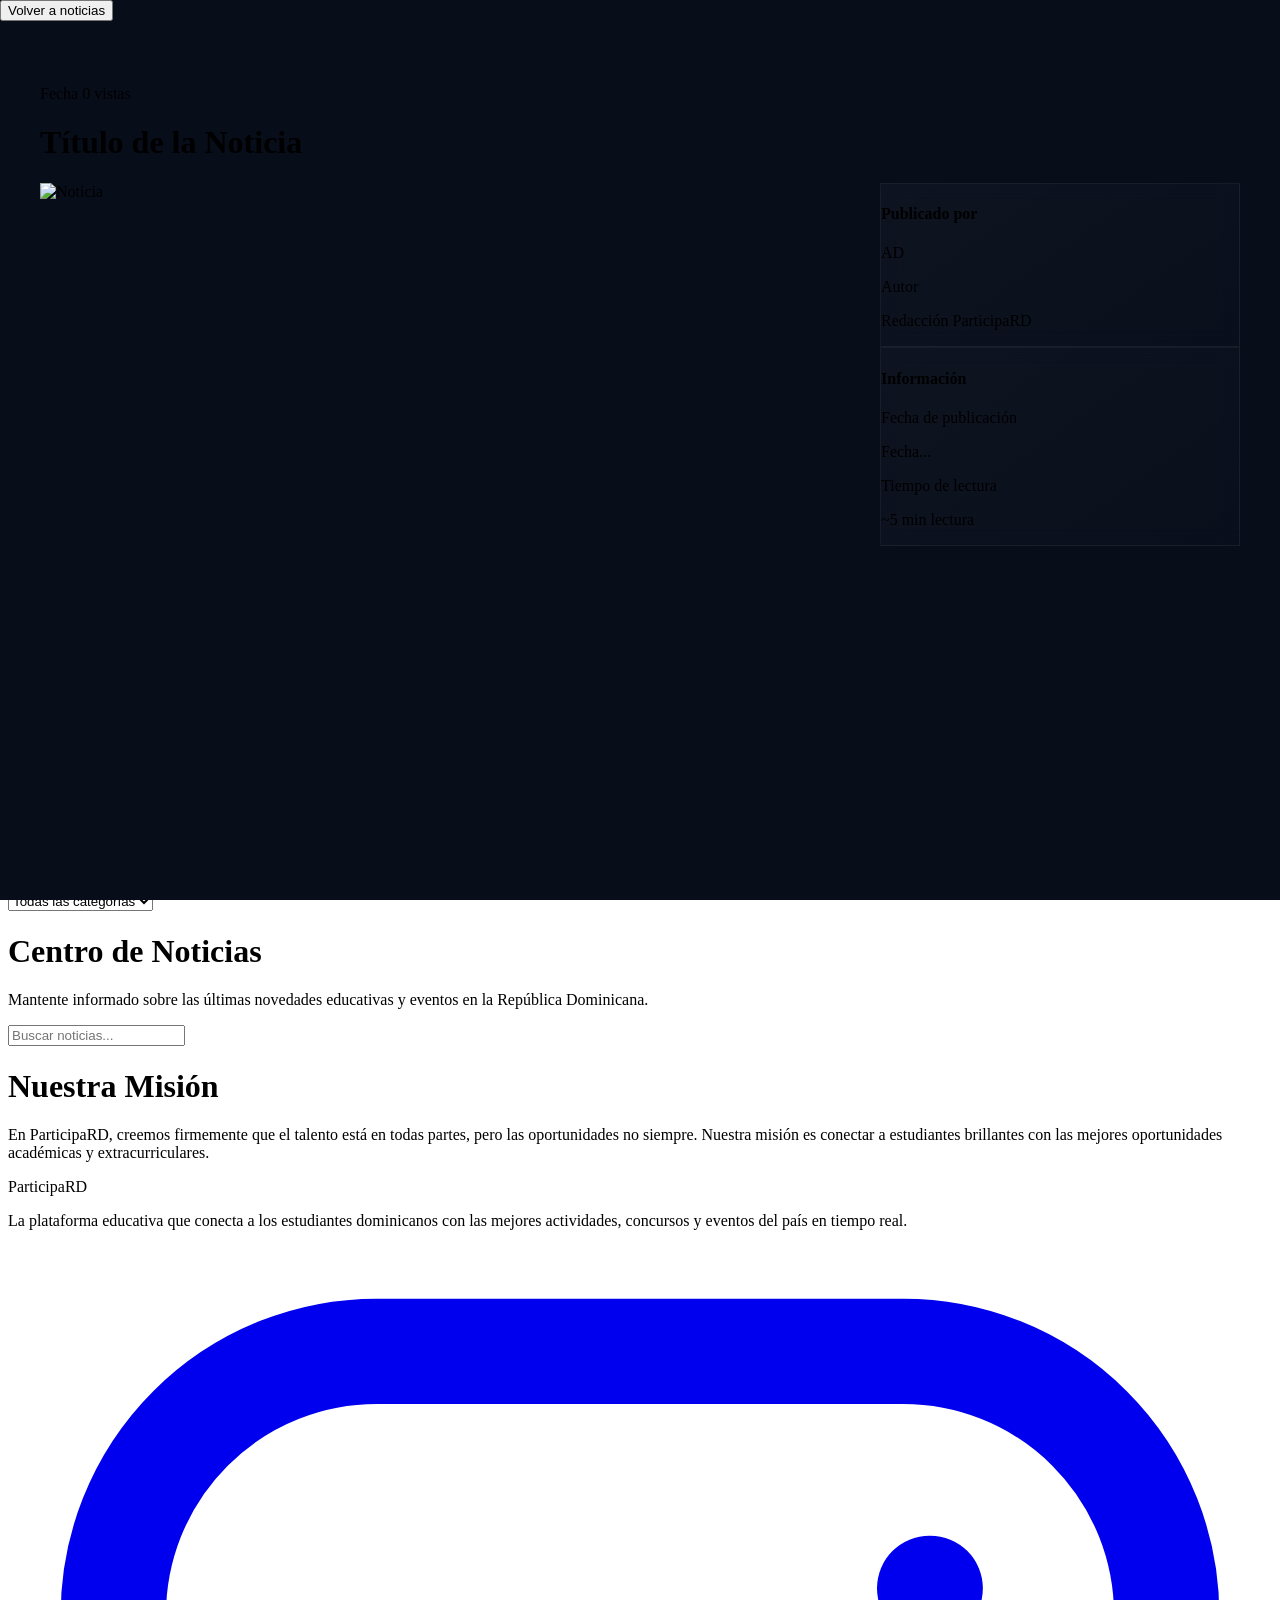
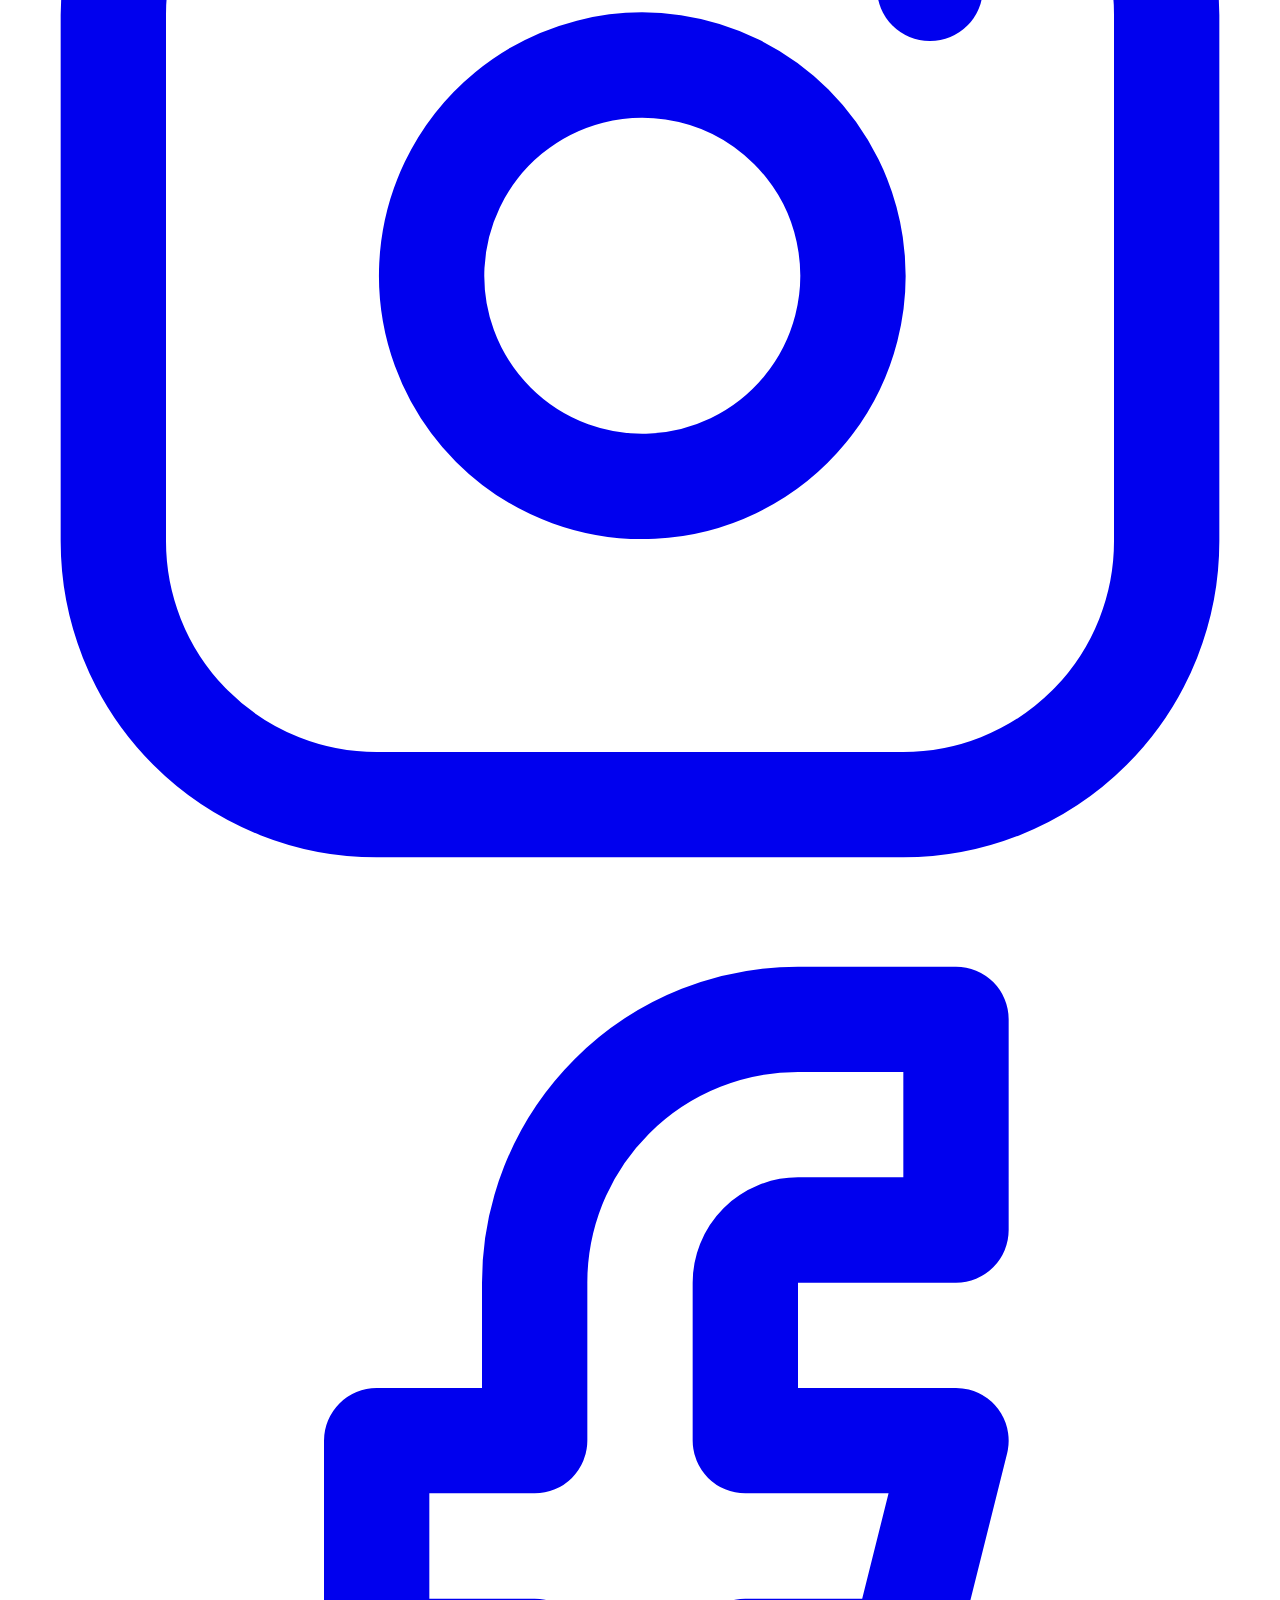
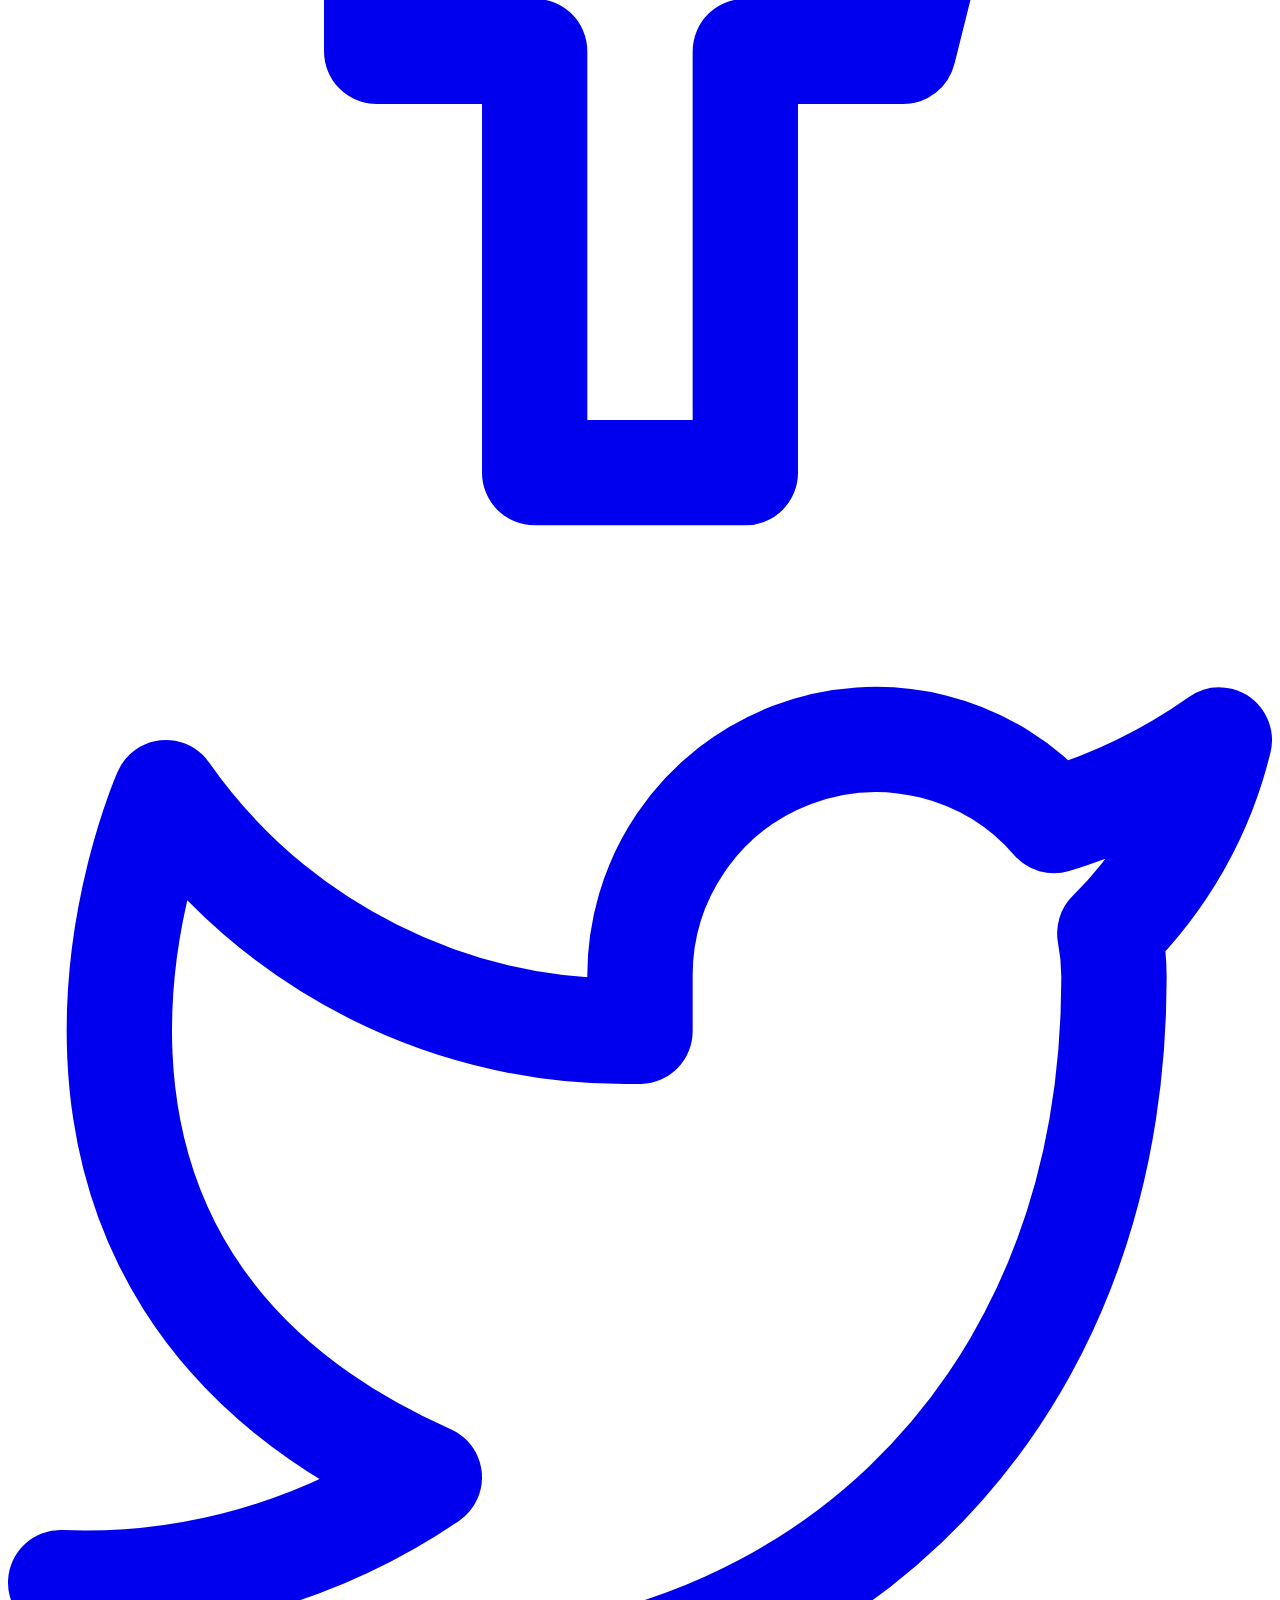
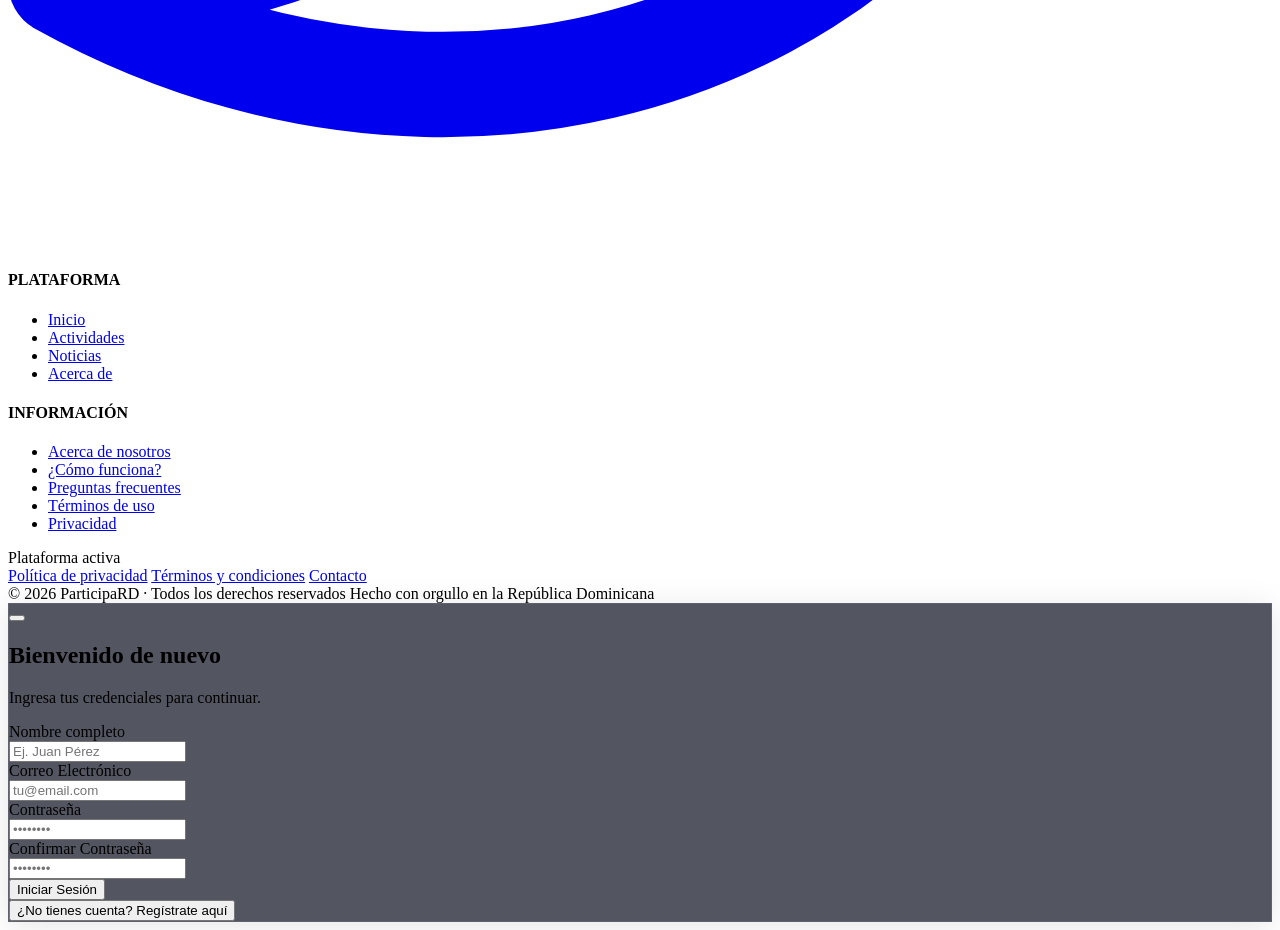
==== commit 7f15f222: "logo" ====
--- a/templates/index.html
+++ b/templates/index.html
@@ -5,6 +5,7 @@
     <meta charset="UTF-8">
     <meta name="viewport" content="width=device-width, initial-scale=1.0">
     <title>ParticipaRD - Encuentra tu próxima oportunidad</title>
+    <link rel="icon" type="image/png" href="/static/img/logo.png">
 
     <!-- Tailwind CSS -->
     <script src="https://cdn.tailwindcss.com"></script>
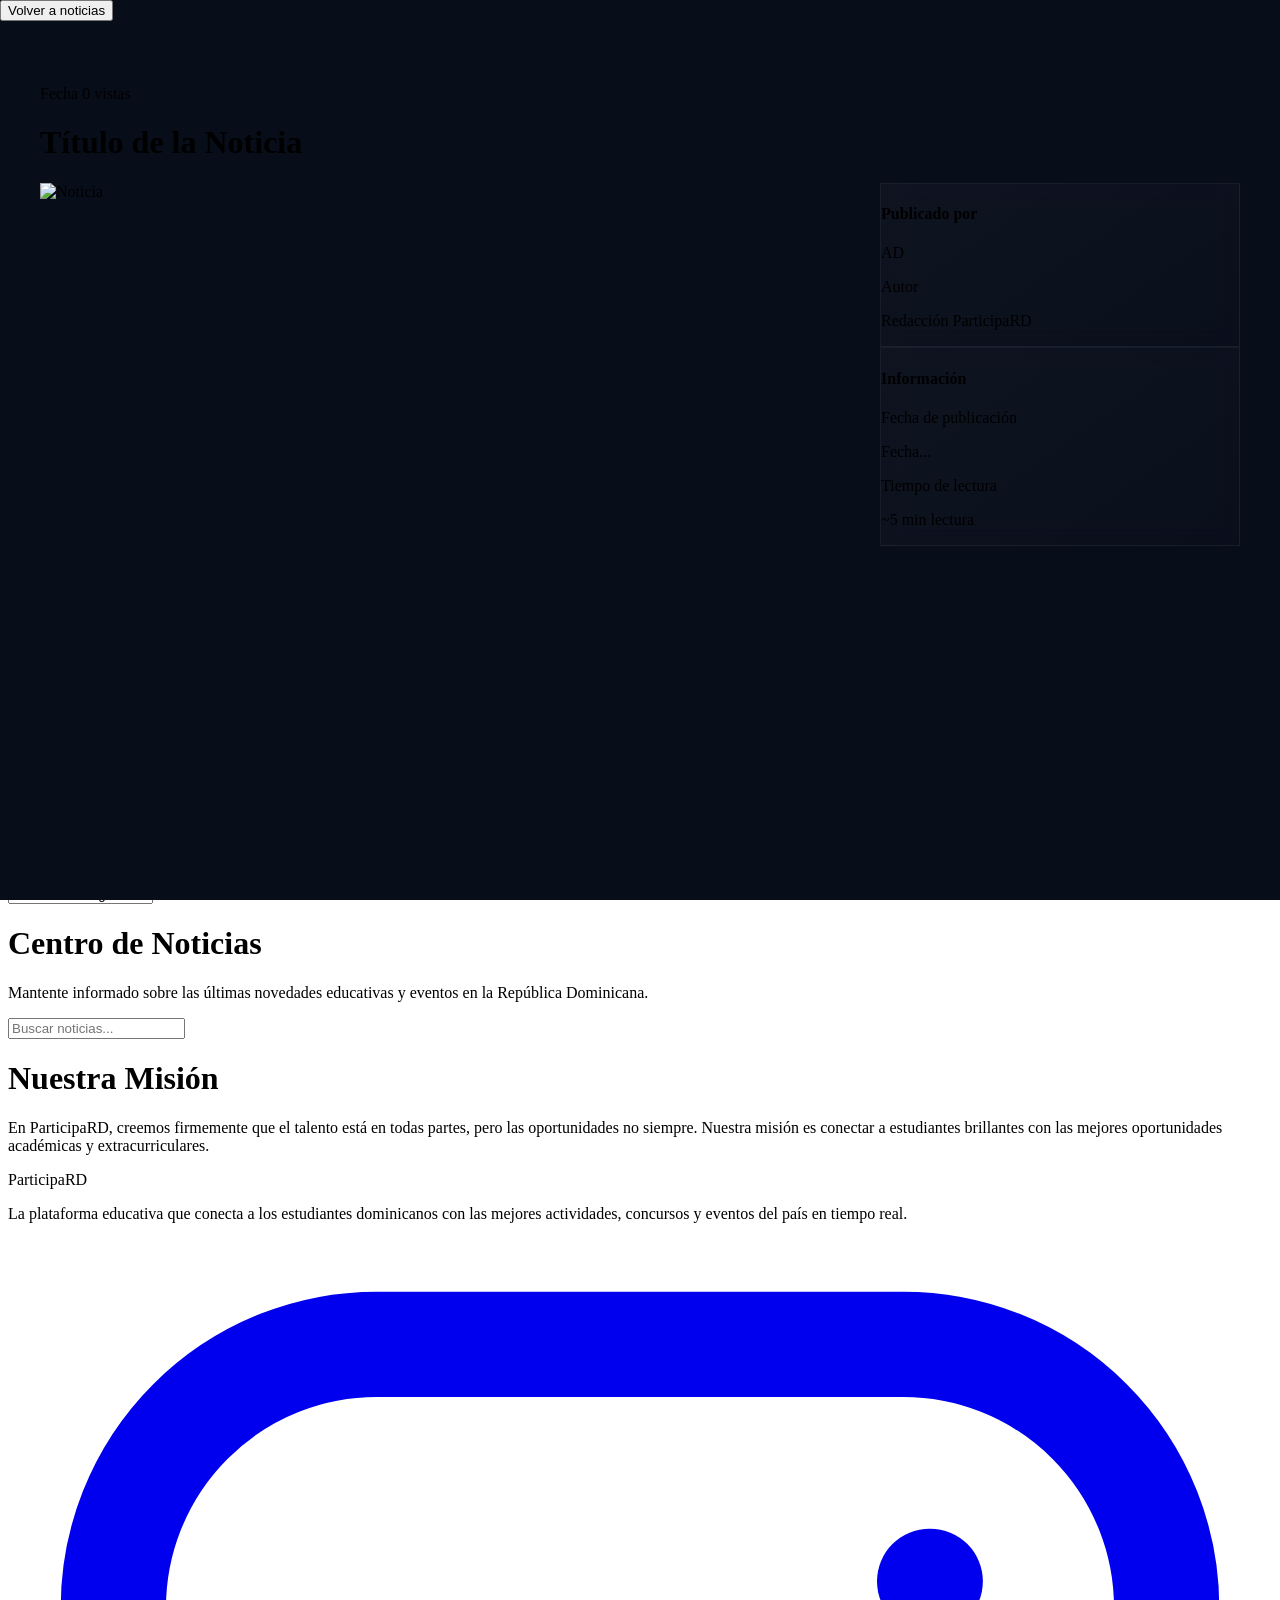
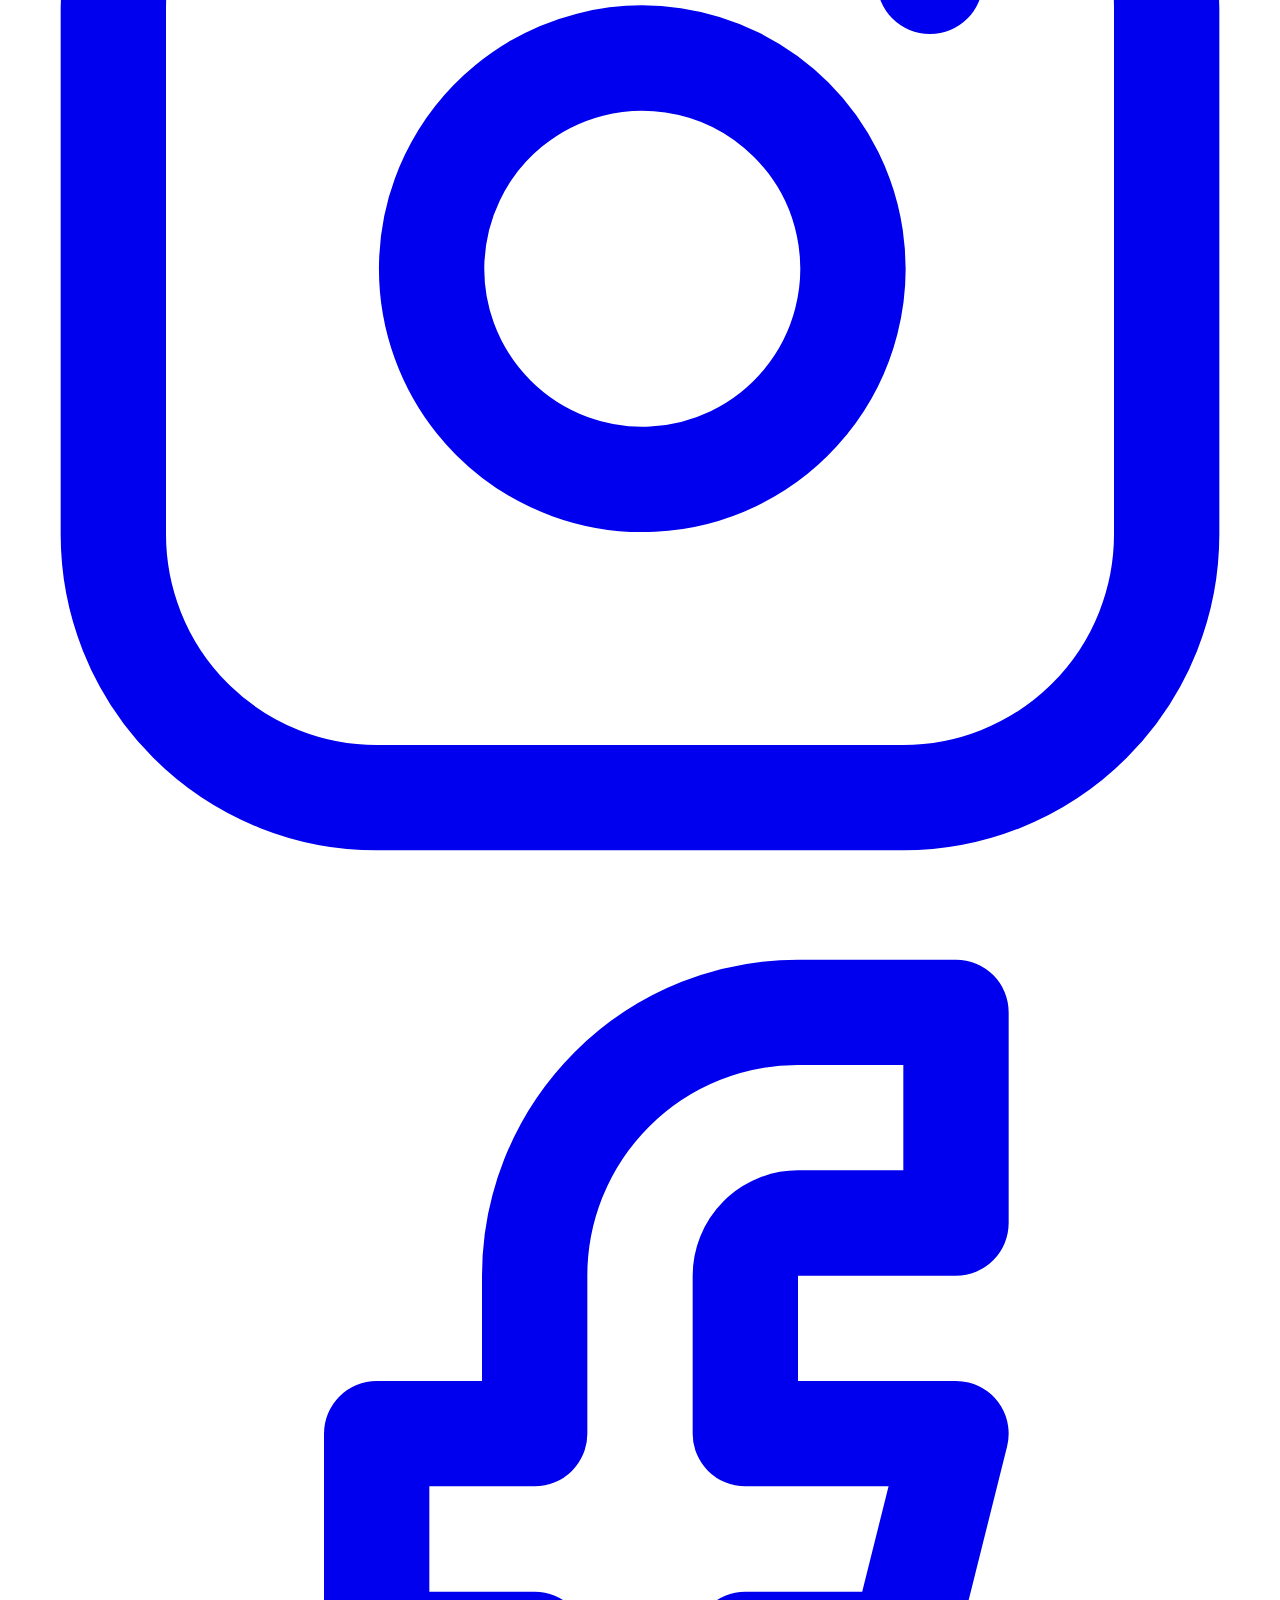
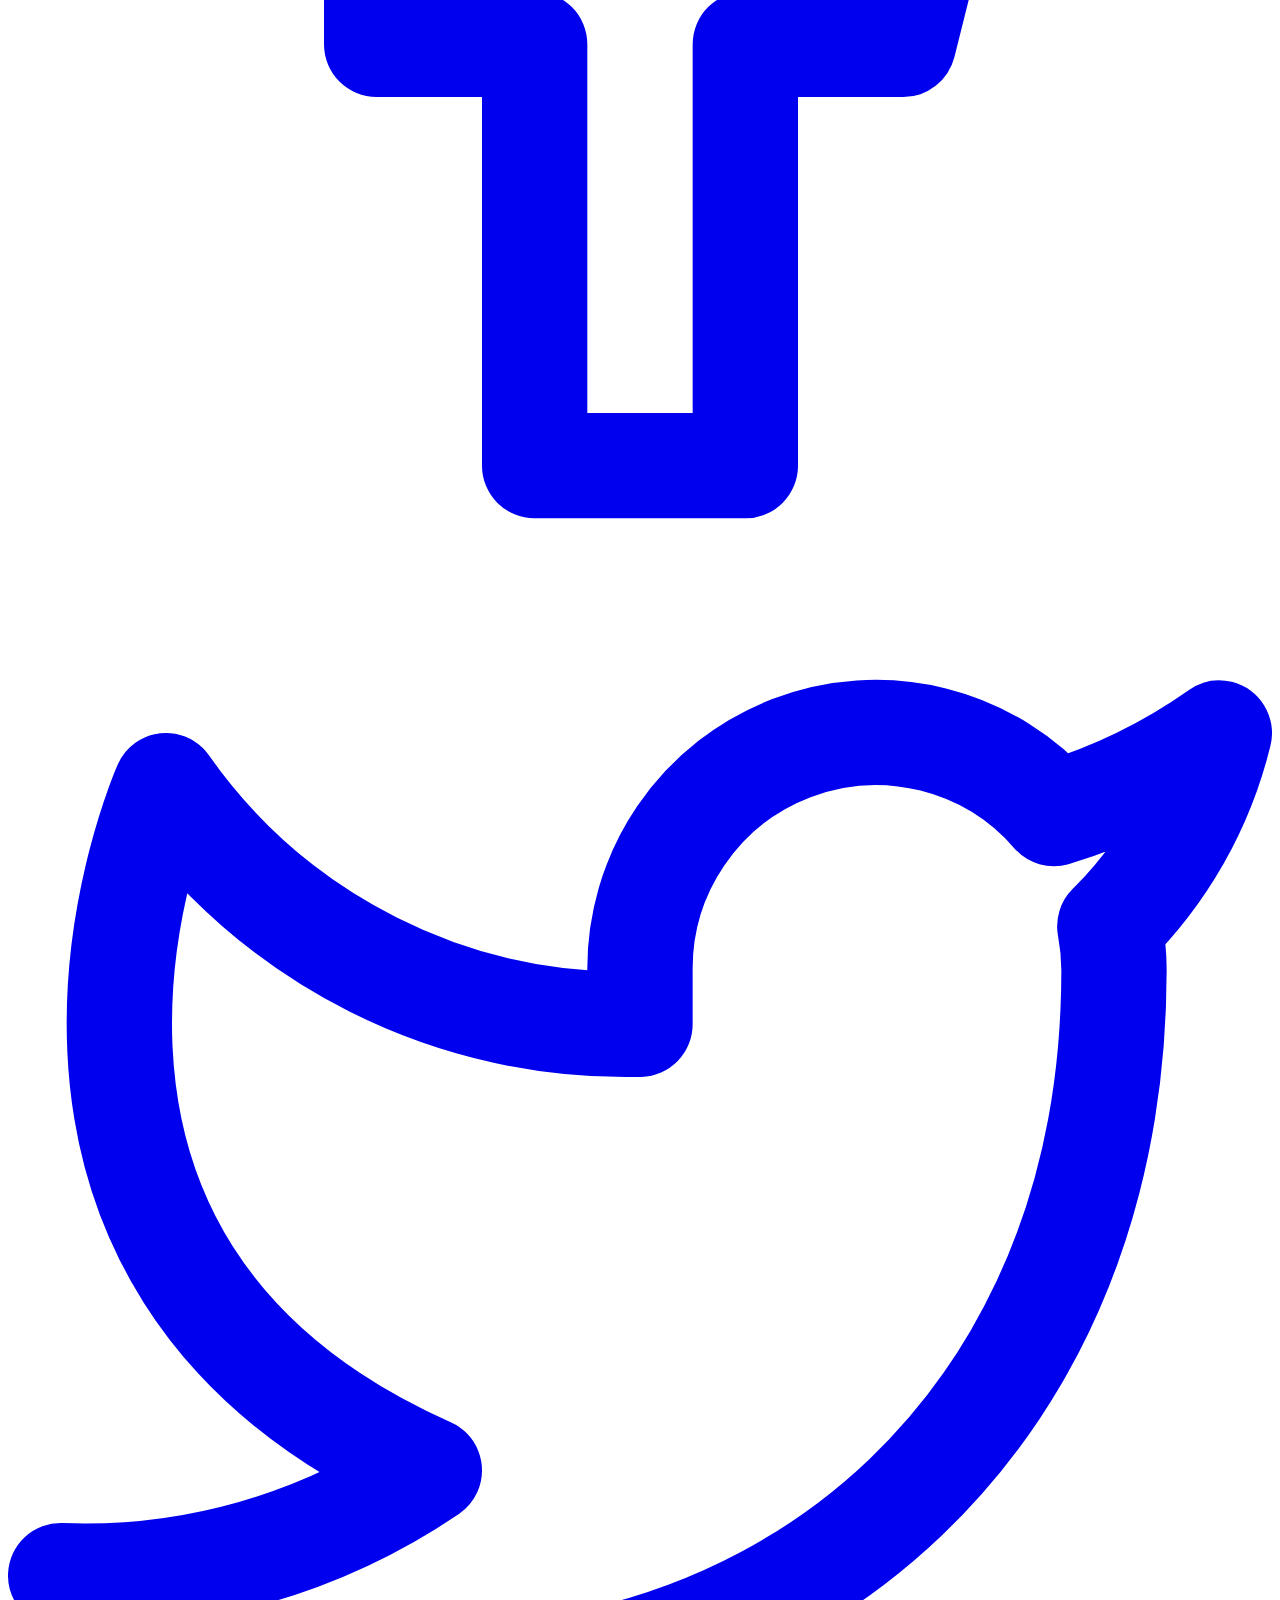
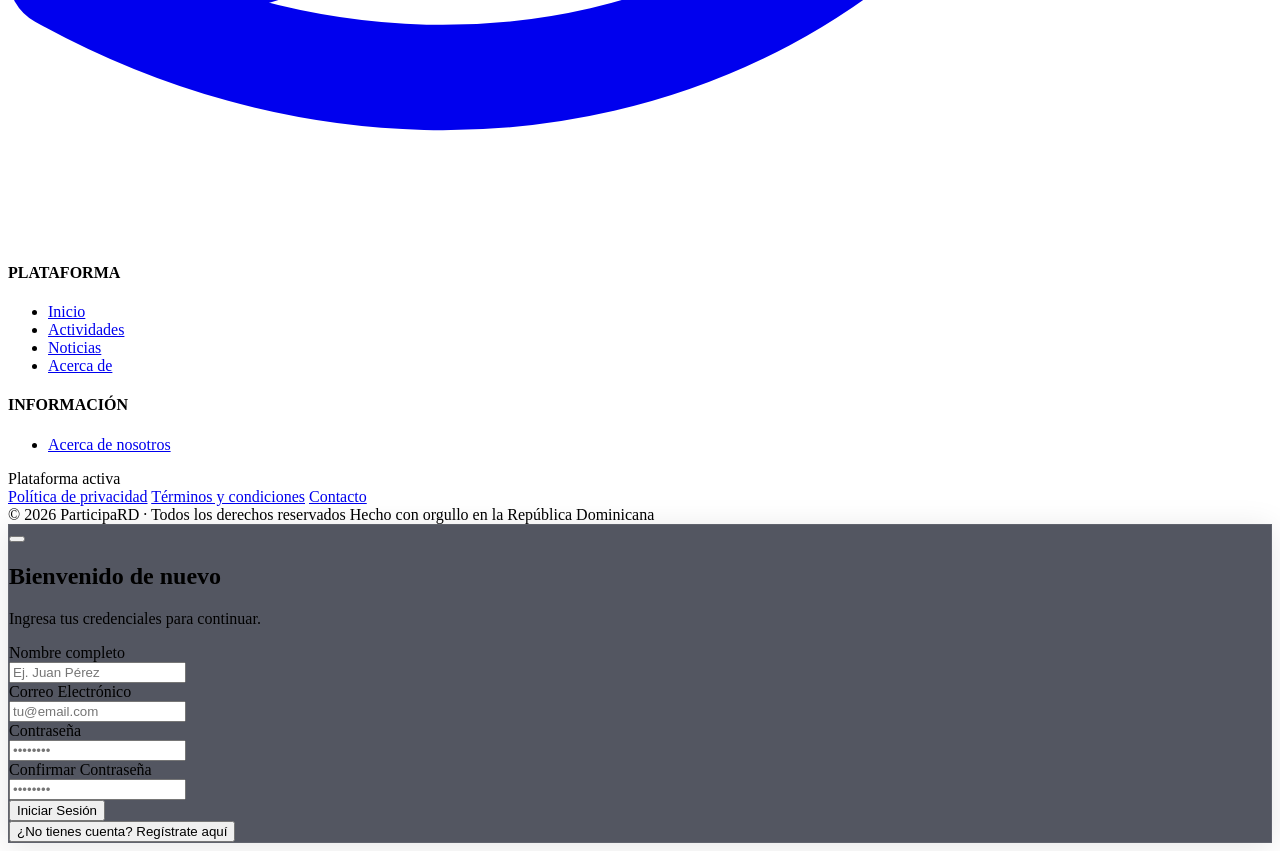
==== commit 48a858ab: "arreglo" ====
--- a/templates/index.html
+++ b/templates/index.html
@@ -365,18 +365,6 @@
                             <li><a href="#" onclick="navigate('about')"
                                     class="text-sm text-white/40 hover:text-white/80 transition-colors duration-150">Acerca
                                     de nosotros</a></li>
-                            <li><a href="#"
-                                    class="text-sm text-white/40 hover:text-white/80 transition-colors duration-150">¿Cómo
-                                    funciona?</a></li>
-                            <li><a href="#"
-                                    class="text-sm text-white/40 hover:text-white/80 transition-colors duration-150">Preguntas
-                                    frecuentes</a></li>
-                            <li><a href="#"
-                                    class="text-sm text-white/40 hover:text-white/80 transition-colors duration-150">Términos
-                                    de uso</a></li>
-                            <li><a href="#"
-                                    class="text-sm text-white/40 hover:text-white/80 transition-colors duration-150">Privacidad</a>
-                            </li>
                         </ul>
                     </div>
 
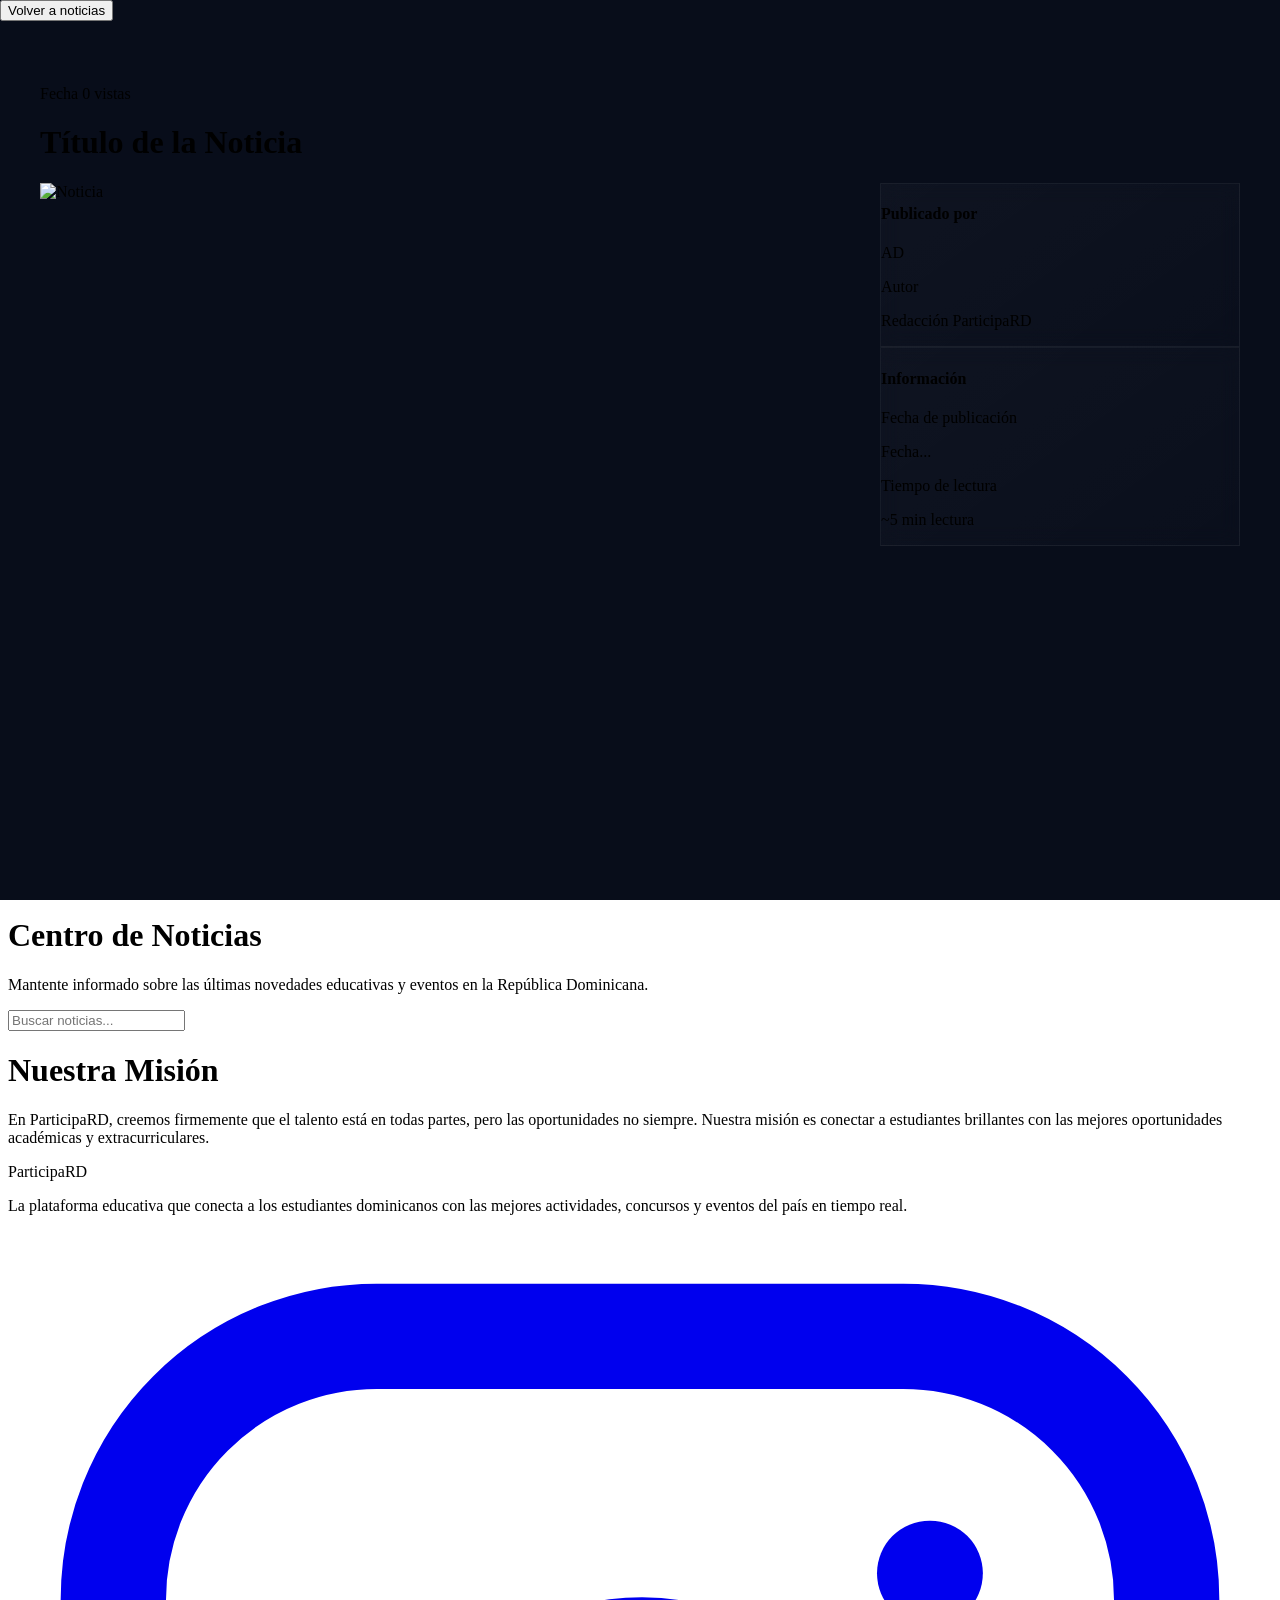
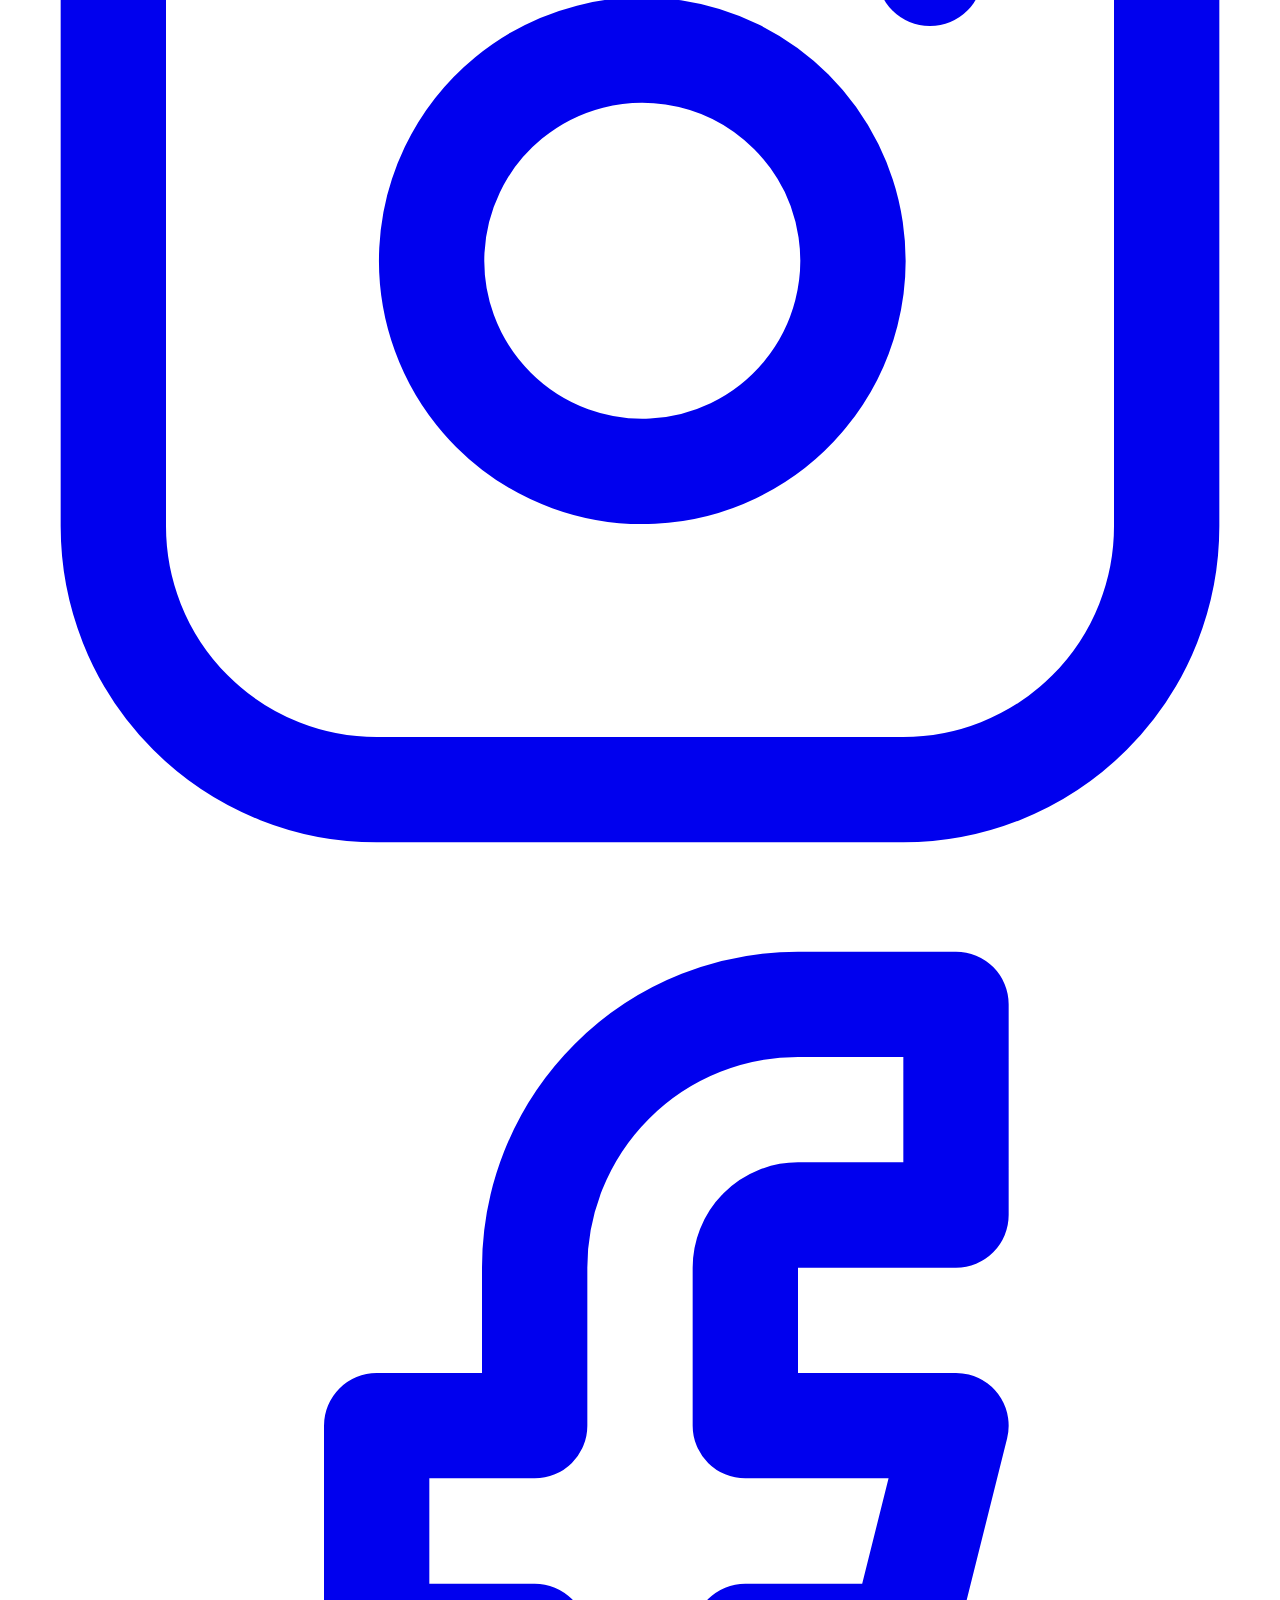
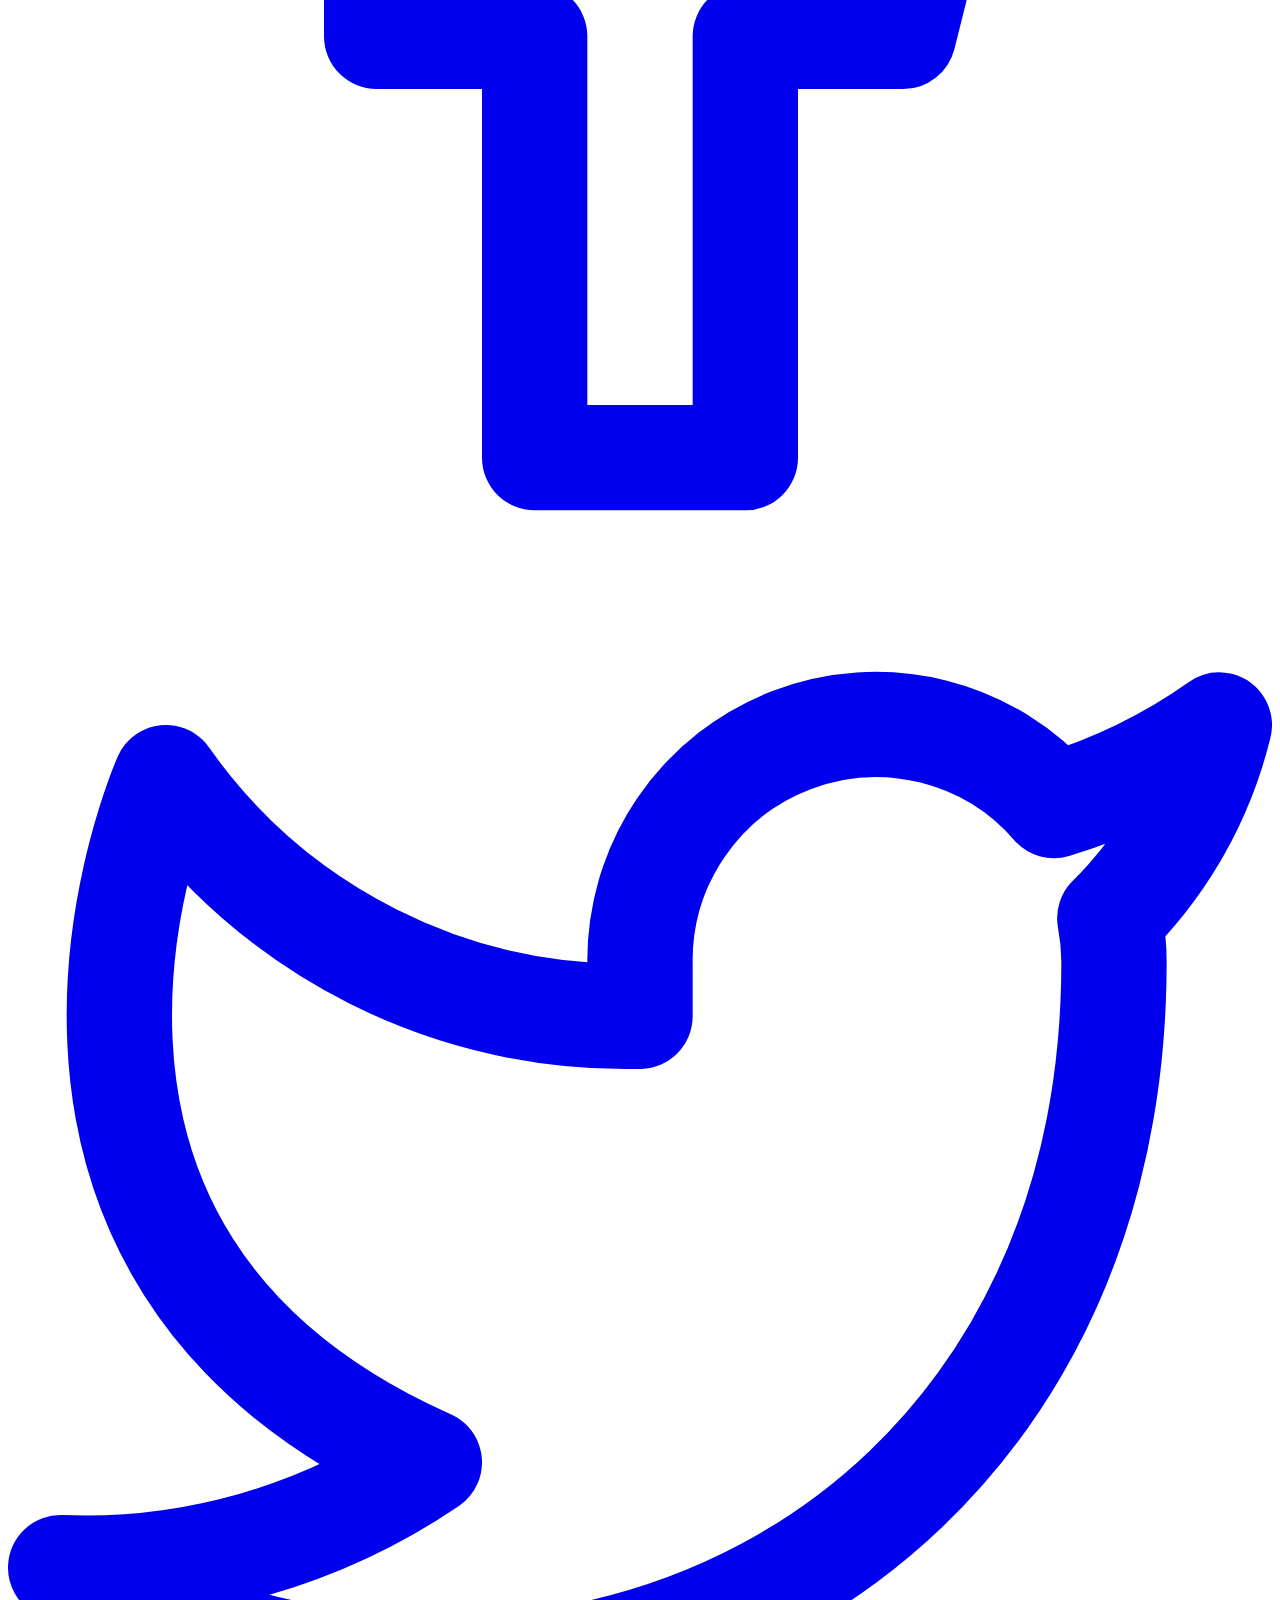
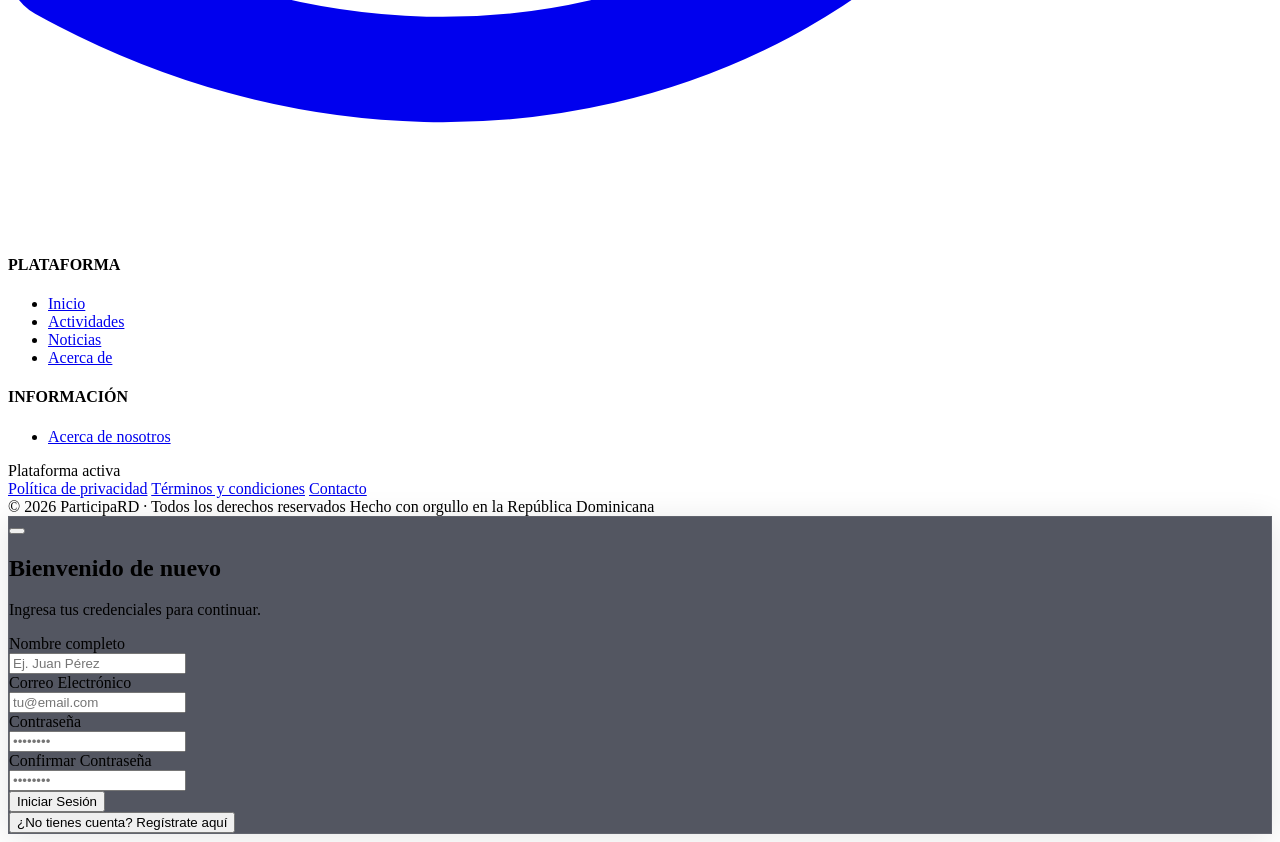
==== commit 90671ba9: "localidad" ====
--- a/templates/index.html
+++ b/templates/index.html
@@ -123,10 +123,10 @@
                                     Explorar actividades
                                     <i data-lucide="arrow-right" width="18" height="18"></i>
                                 </a>
-                                <a href="#"
+                                <a href="#" onclick="navigate('news')"
                                     class="inline-flex items-center gap-2 px-7 py-3.5 rounded-xl bg-white/5 hover:bg-white/10 border border-white/10 hover:border-white/20 text-white font-medium text-sm transition-all duration-300 backdrop-blur-sm hover:-translate-y-1">
-                                    <i data-lucide="play" width="16" height="16" class="text-emerald-400"></i>
-                                    Ver un ejemplo
+                                    <i data-lucide="newspaper" width="16" height="16" class="text-emerald-400"></i>
+                                    Ver noticias
                                 </a>
                             </div>
 
@@ -548,8 +548,18 @@
                                     <i data-lucide="calendar" class="w-5 h-5 text-emerald-400"></i>
                                 </div>
                                 <div>
-                                    <p id="public-activity-date-label" class="text-[10px] text-white/40 uppercase tracking-widest font-bold mb-0.5">Fecha de cierre</p>
-                                    <p id="public-activity-date" class="text-white font-medium">10 de Mayo, 2026</p>
+                                    <p class="text-[10px] text-white/40 uppercase tracking-widest font-bold mb-0.5">Fecha de inicio</p>
+                                    <p id="public-activity-start-date" class="text-white font-medium">10 de Mayo, 2026</p>
+                                </div>
+                            </div>
+
+                            <div class="flex items-start gap-4">
+                                <div class="w-10 h-10 rounded-xl bg-emerald-500/10 flex items-center justify-center shrink-0 border border-emerald-500/20">
+                                    <i data-lucide="calendar-check" class="w-5 h-5 text-emerald-400"></i>
+                                </div>
+                                <div>
+                                    <p class="text-[10px] text-white/40 uppercase tracking-widest font-bold mb-0.5">Fecha de cierre</p>
+                                    <p id="public-activity-end-date" class="text-white font-medium">10 de Mayo, 2026</p>
                                 </div>
                             </div>
 
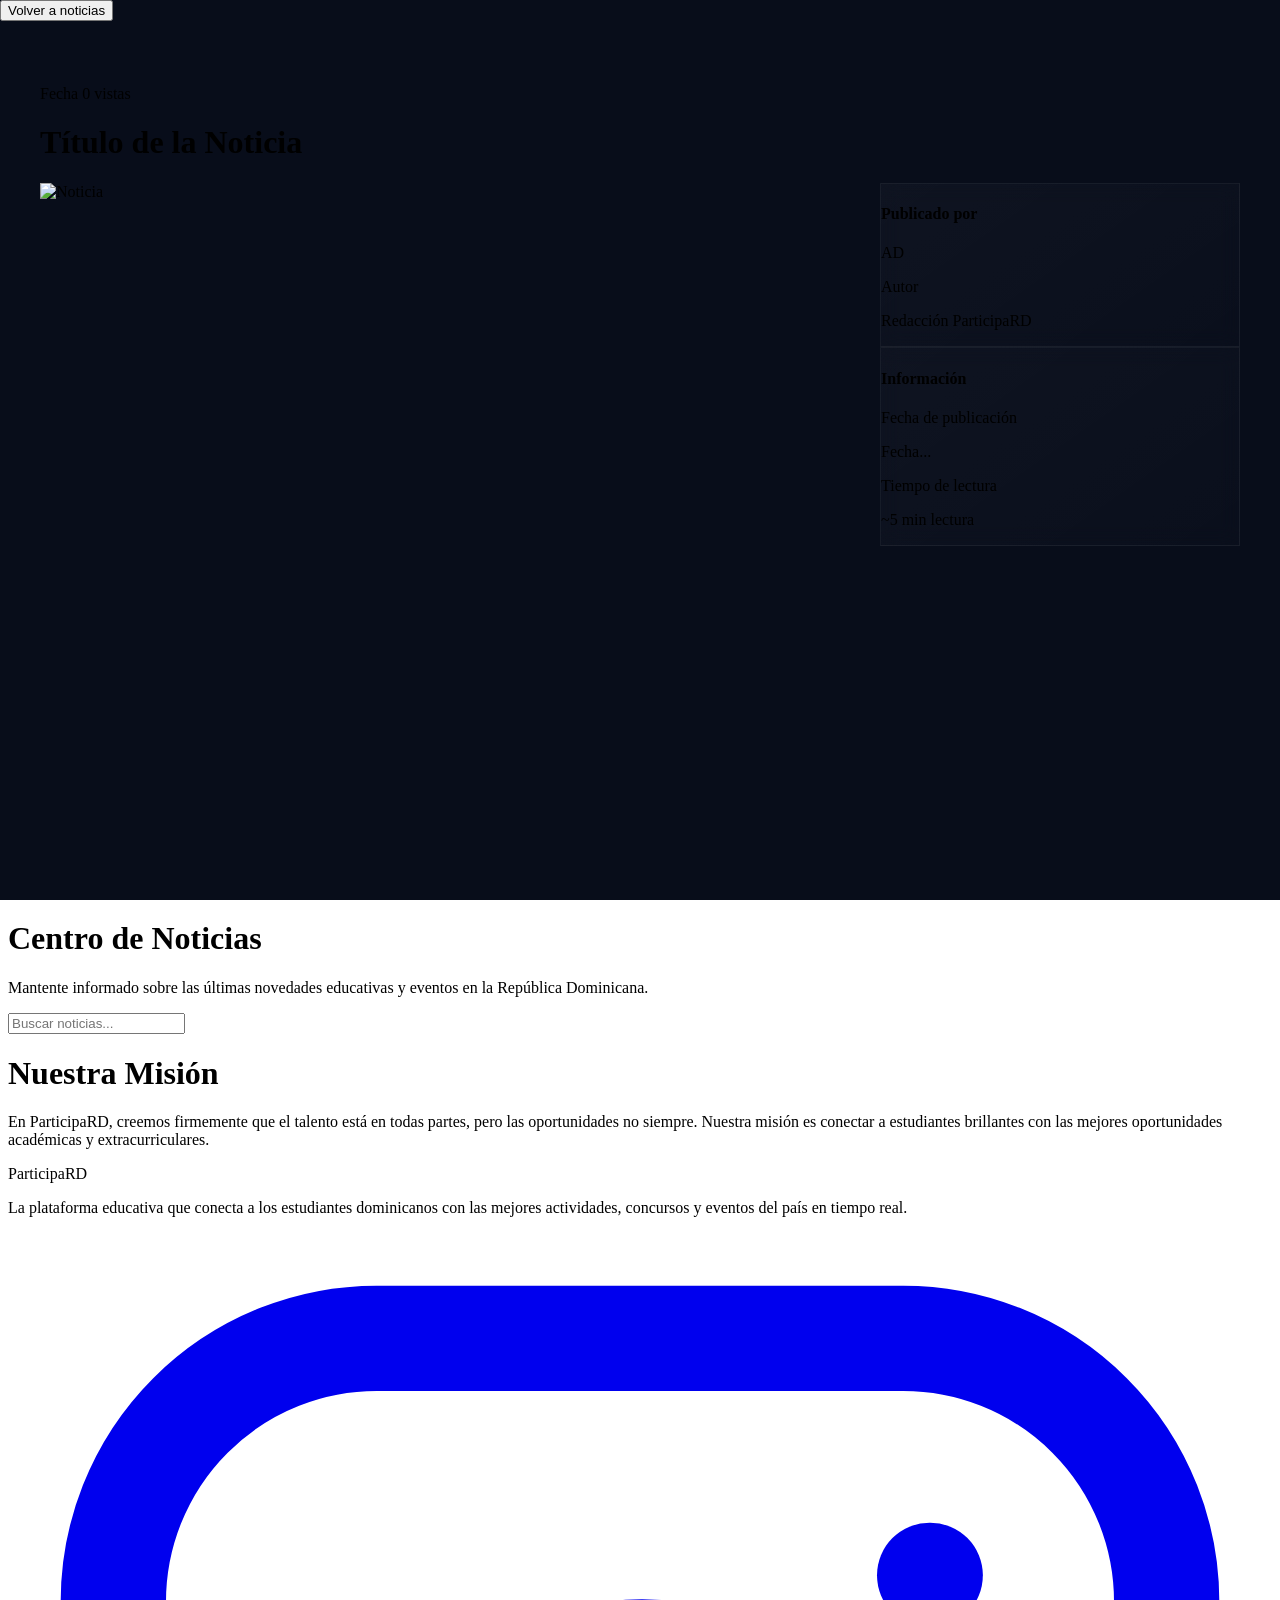
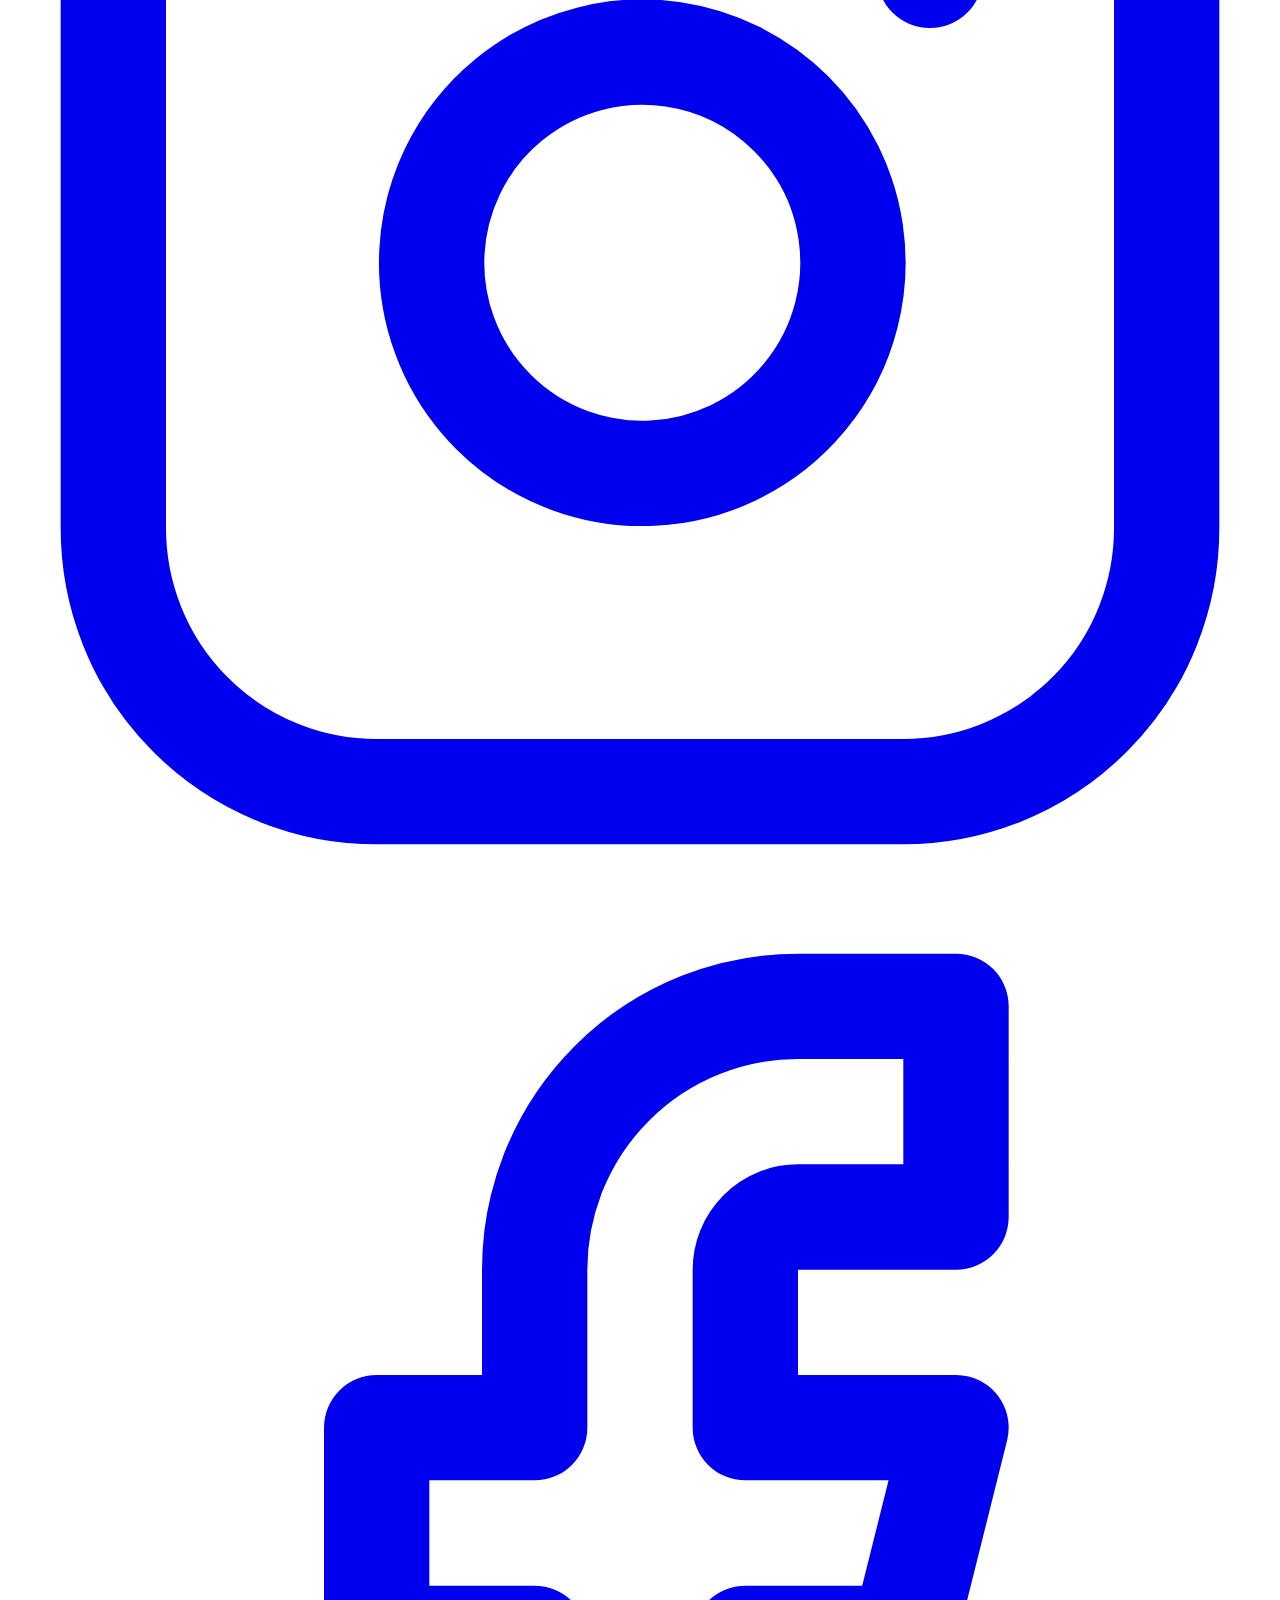
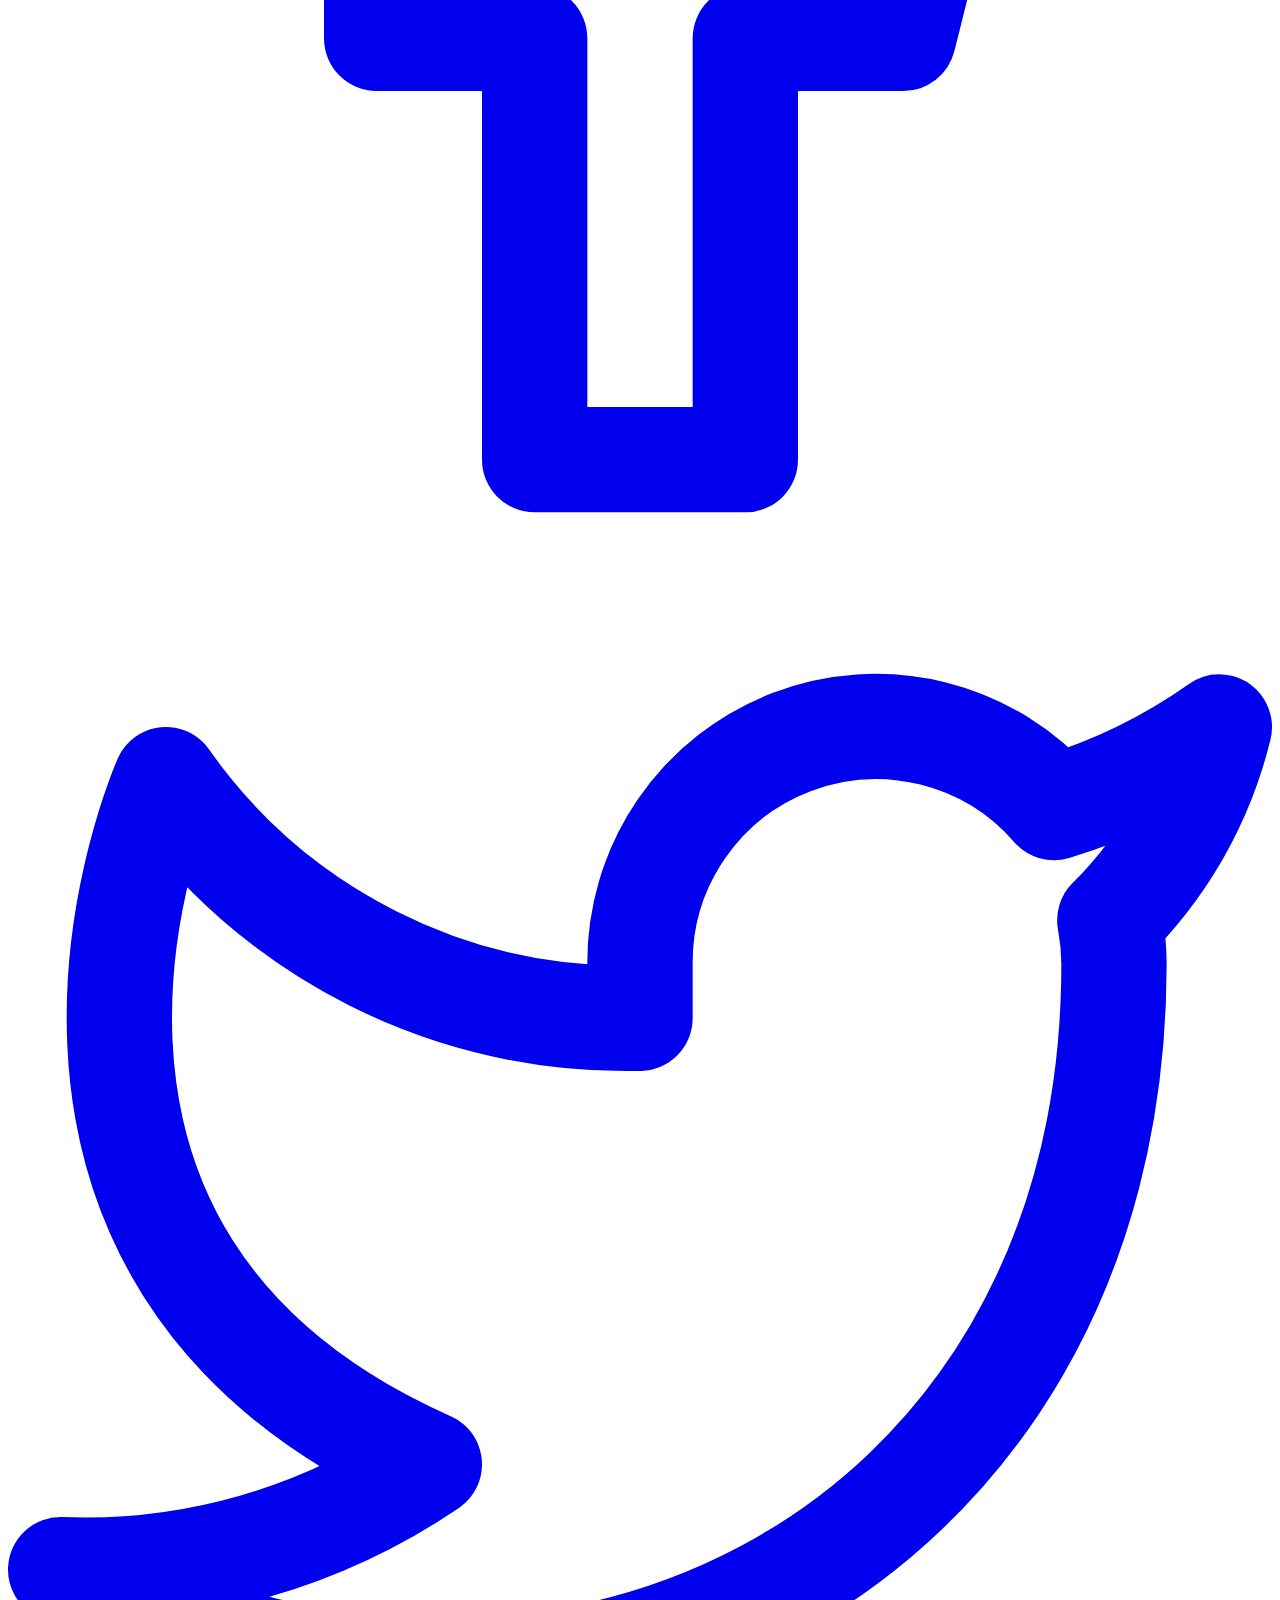
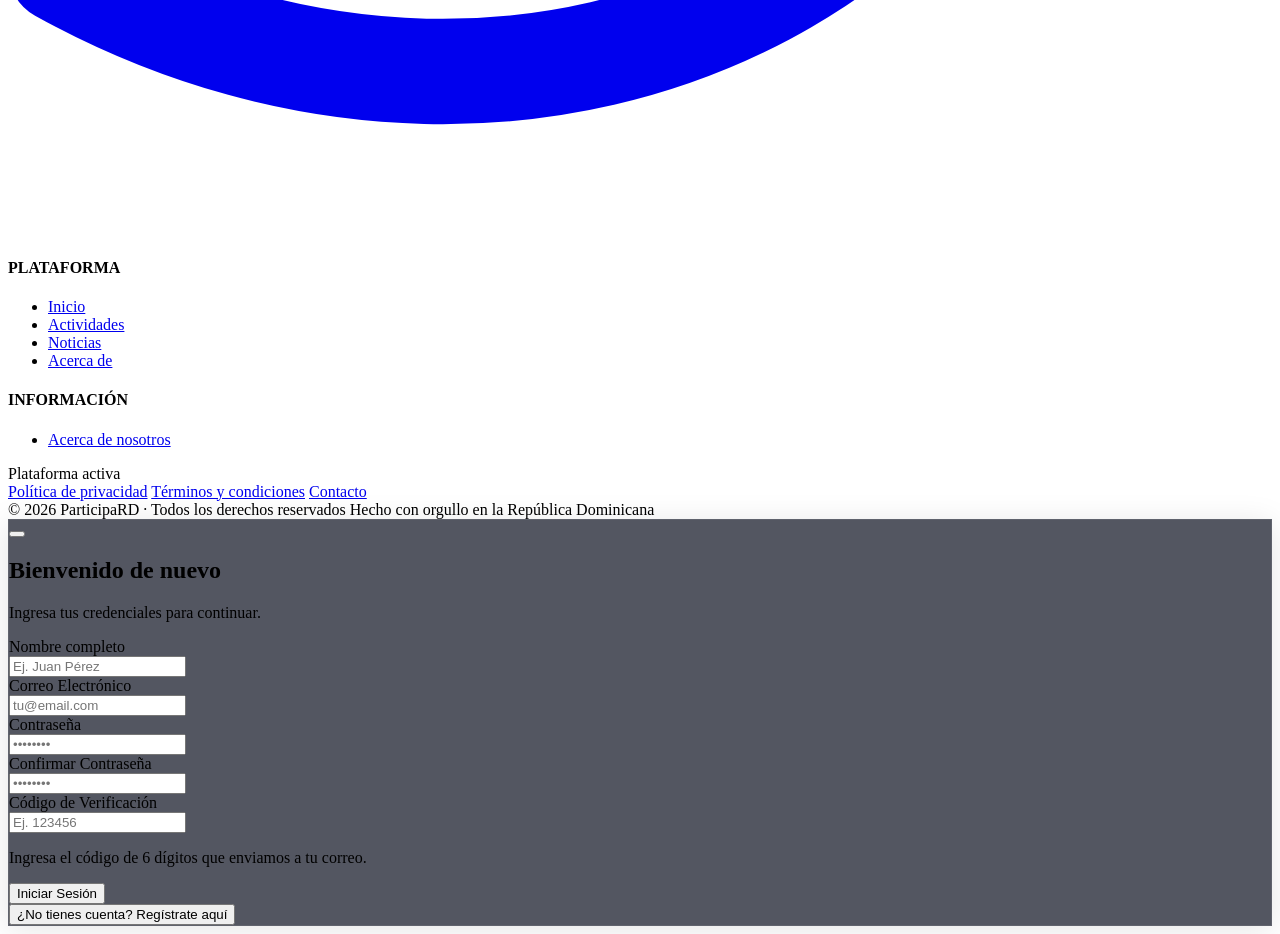
==== commit d32e9e95: "Merge remote-tracking branch 'upstream/main'" ====
--- a/templates/index.html
+++ b/templates/index.html
@@ -465,6 +465,19 @@
                     </div>
                 </div>
 
+                <!-- OTP GROUP -->
+                <div id="group-otp" class="hidden space-y-1.5">
+                    <label class="text-xs font-semibold text-white/70 uppercase tracking-wider ml-1">Código de Verificación</label>
+                    <div class="relative">
+                        <i data-lucide="key"
+                            class="absolute left-4 top-1/2 -translate-y-1/2 w-4 h-4 text-white/40"></i>
+                        <input type="text" id="auth-otp"
+                            class="w-full pl-11 pr-4 py-3 rounded-xl bg-white/5 border border-white/10 text-white placeholder:text-white/20 focus:outline-none focus:border-emerald-500/50"
+                            placeholder="Ej. 123456" maxlength="6">
+                    </div>
+                    <p class="text-[10px] text-emerald-400 mt-1 ml-1">Ingresa el código de 6 dígitos que enviamos a tu correo.</p>
+                </div>
+
 
 
                 <button type="submit" id="auth-submit-btn"
